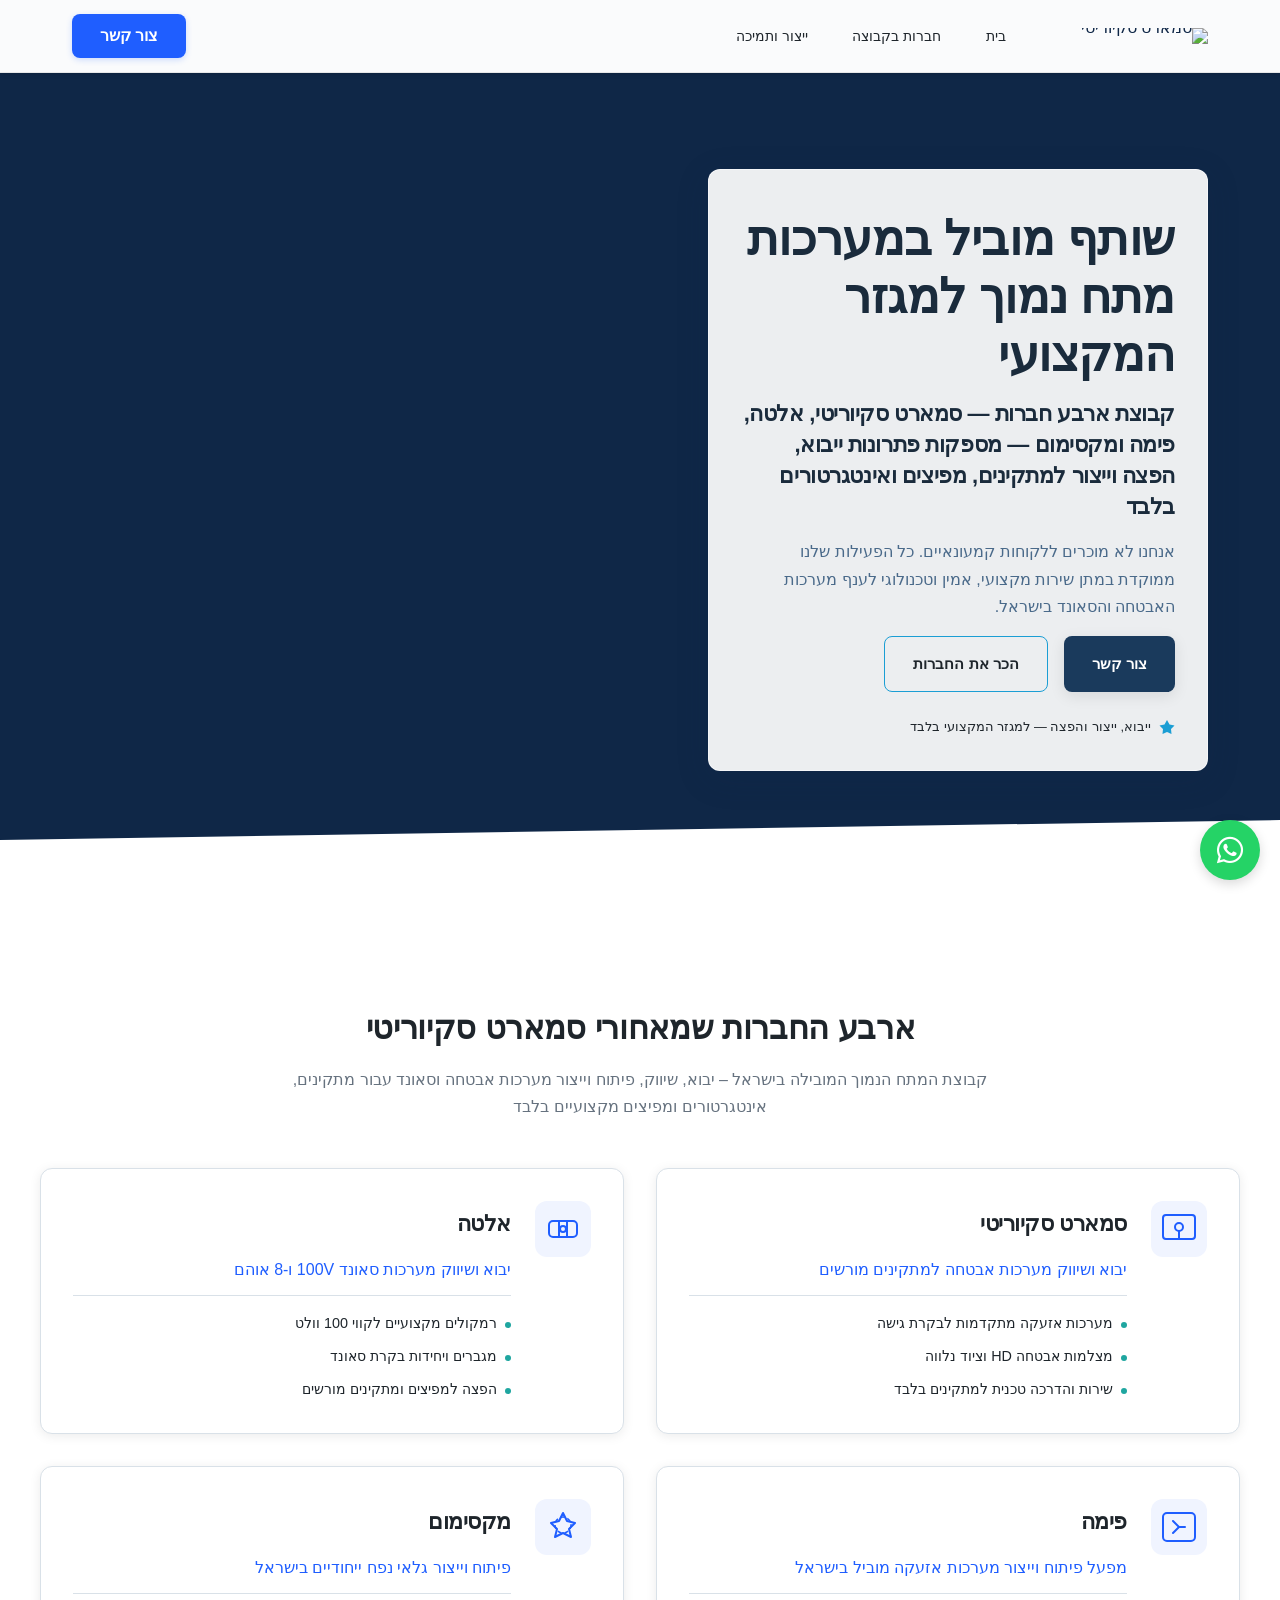
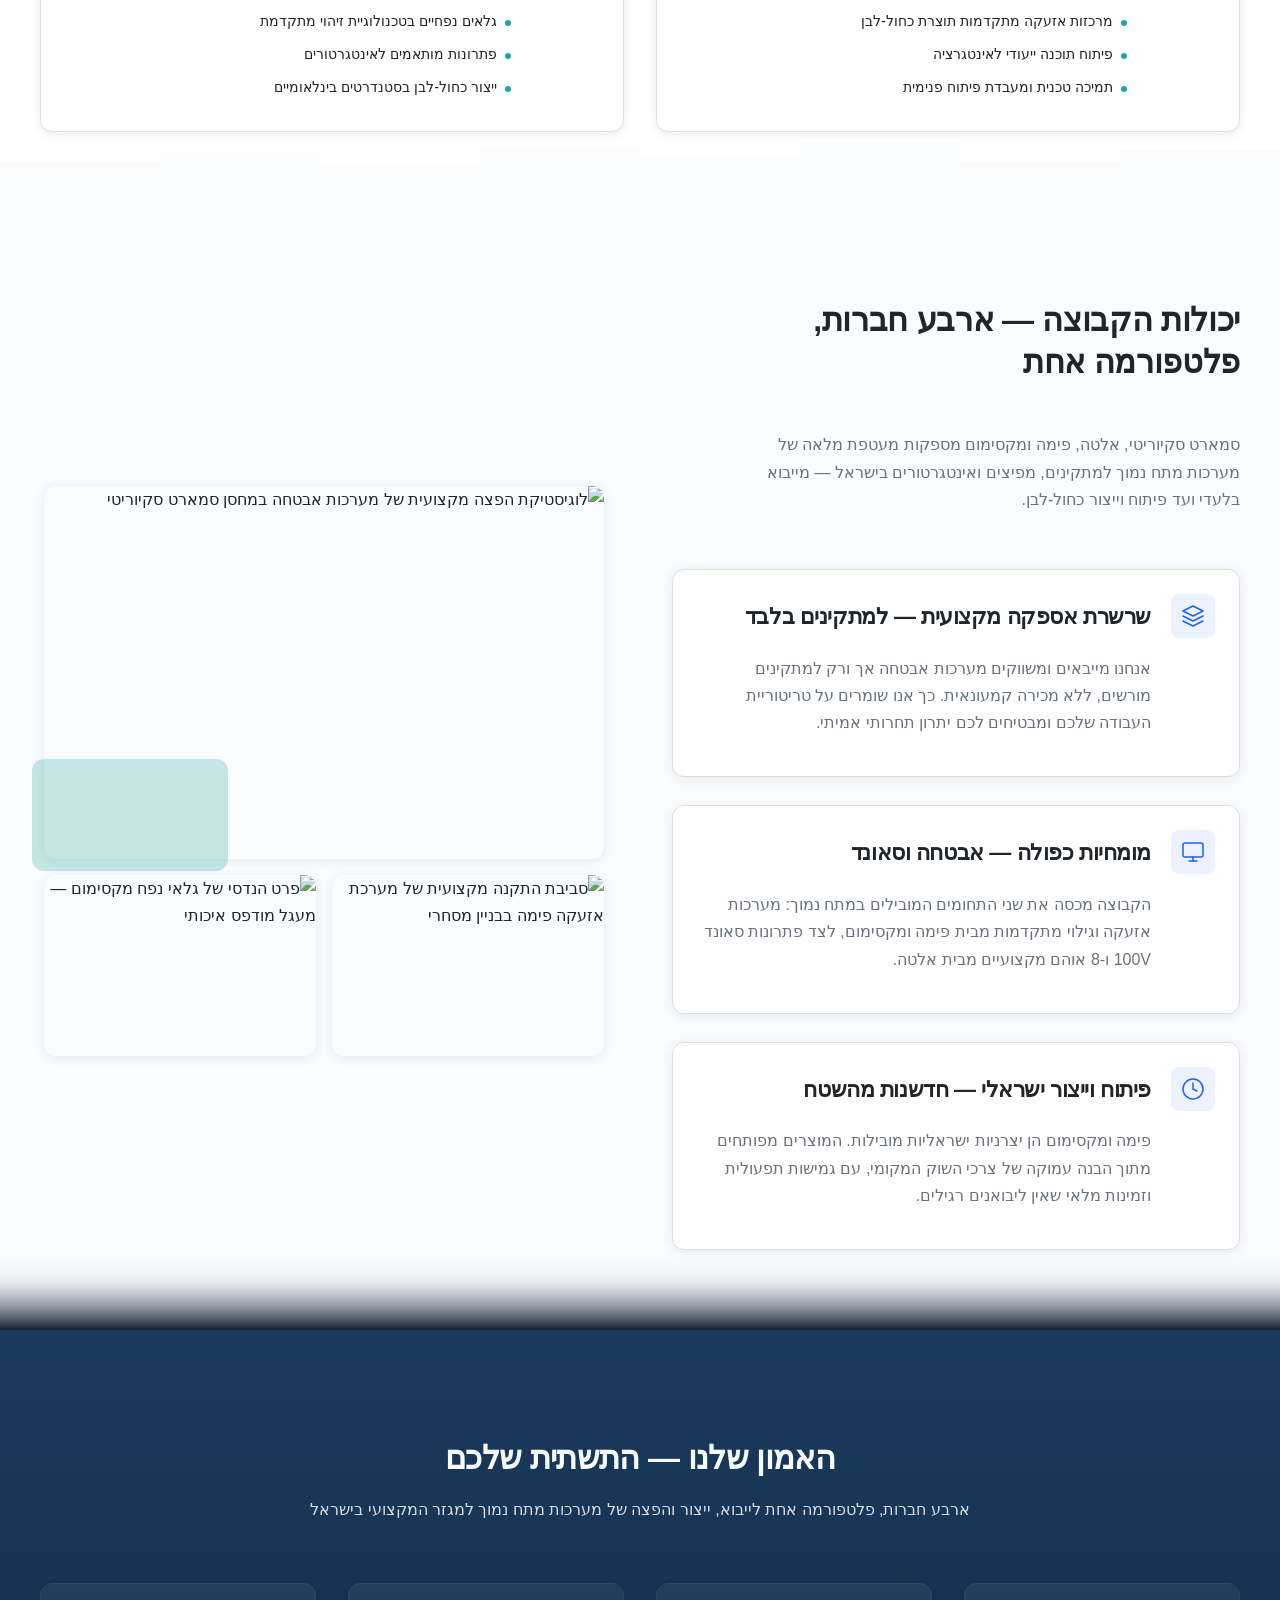
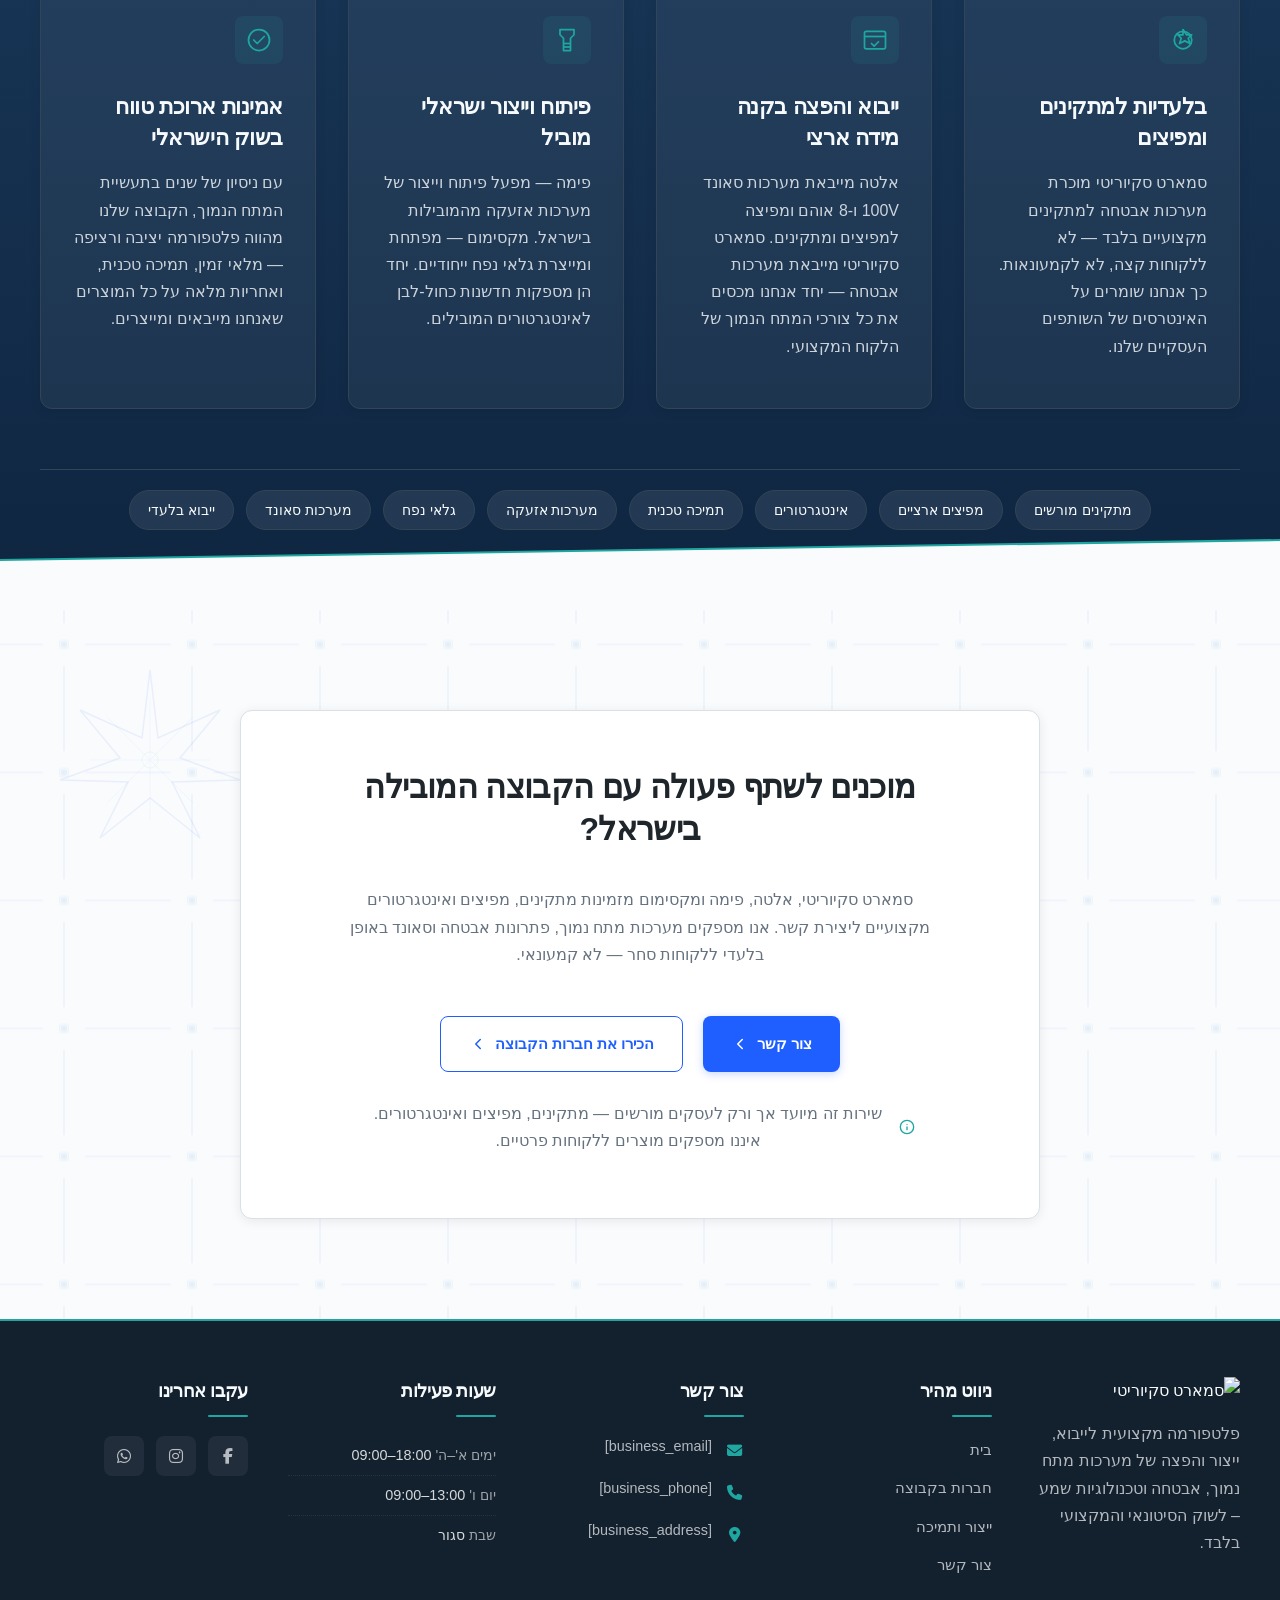
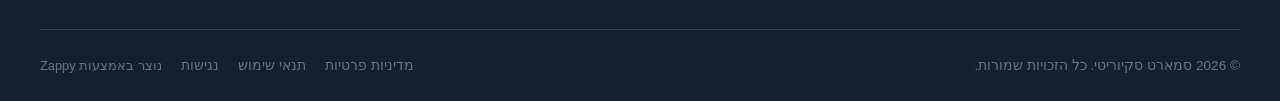
==== index.html @ fe7692e2 "Initial website commit" ====
<!DOCTYPE html>
<html lang="he" dir="rtl">
<head>
    <meta charset="UTF-8">
    <meta name="viewport" content="width=device-width, initial-scale=1.0">
    <meta name="robots" content="index, follow">
    <title>ספקית האבטחה המובילה למתקינים — סמארט סקיוריטי</title>
    <meta name="description" content="קבוצת סמארט סקיוריטי מספקת מערכות אבטחה למתקינים מקצועיים בישראל – ייבוא, ייצור והפצה של מותגי עילית. הצטרפו לשותפות עסקית מובילה עוד היום.">
    <meta name="keywords" content="סמארט סקיוריטי, מערכות אבטחה למתקינים מקצועיים, ייבוא מערכות אזעקה לישראל, ספקית אבטחה מקצועית, הפצת מערכות מתח נמוך">
    
    <!-- Favicons -->
    <link rel="icon" type="image/x-icon" href="/assets/favicon.ico">
    <link rel="icon" type="image/png" sizes="16x16" href="/assets/favicon-16x16.png">
    <link rel="icon" type="image/png" sizes="32x32" href="/assets/favicon-32x32.png">
    <link rel="icon" type="image/png" sizes="48x48" href="/assets/favicon-48x48.png">
    <link rel="icon" type="image/png" sizes="192x192" href="/assets/favicon-192x192.png">
    <link rel="icon" type="image/png" sizes="512x512" href="/assets/favicon-512x512.png">
    <link rel="apple-touch-icon" href="/assets/apple-touch-icon.png">
    <!-- Zappy Analytics -->
<script>
(function() {
  'use strict';
  
  // Configuration
  var config = {
    websiteId: 'fd85ed52-8861-4fe6-8030-64ac9ced4b8d',
    apiUrl: 'https://api.zappy5.com/api/analytics/track',
    sessionDuration: 30 * 60 * 1000, // 30 minutes
    visitorDuration: 30 * 24 * 60 * 60 * 1000, // 30 days
    trackPageViews: true,
    trackClicks: true,
    trackFormSubmissions: true
  };
  
  // Generate or retrieve persistent visitor ID (30 days)
  function getVisitorId() {
    var visitorKey = 'zappy_visitor_' + config.websiteId;
    var visitor = null;
    
    try {
      visitor = localStorage.getItem(visitorKey);
      if (visitor) {
        var visitorData = JSON.parse(visitor);
        var now = Date.now();
        
        // Check if visitor ID is still valid (30 days)
        if (now - visitorData.created < config.visitorDuration) {
          // Update last seen timestamp
          visitorData.lastSeen = now;
          localStorage.setItem(visitorKey, JSON.stringify(visitorData));
          return visitorData.id;
        }
      }
    } catch (e) {
      console.warn('Zappy Analytics: LocalStorage not available');
    }
    
    // Generate new visitor ID
    var newVisitorId = 'zv_' + Date.now() + '_' + Math.random().toString(36).substr(2, 9);
    
    try {
      localStorage.setItem(visitorKey, JSON.stringify({
        id: newVisitorId,
        created: Date.now(),
        lastSeen: Date.now()
      }));
    } catch (e) {
      // Continue without local storage
    }
    
    return newVisitorId;
  }
  
  // Generate or retrieve session ID (30 minutes)
  function getSessionId() {
    var sessionKey = 'zappy_session_' + config.websiteId;
    var session = null;
    
    try {
      session = sessionStorage.getItem(sessionKey);
      if (session) {
        var sessionData = JSON.parse(session);
        var now = Date.now();
        
        // Check if session is still valid
        if (now - sessionData.timestamp < config.sessionDuration) {
          // Update timestamp
          sessionData.timestamp = now;
          sessionStorage.setItem(sessionKey, JSON.stringify(sessionData));
          return sessionData.id;
        }
      }
    } catch (e) {
      console.warn('Zappy Analytics: SessionStorage not available');
    }
    
    // Generate new session ID
    var newSessionId = 'zs_' + Date.now() + '_' + Math.random().toString(36).substr(2, 9);
    
    try {
      sessionStorage.setItem(sessionKey, JSON.stringify({
        id: newSessionId,
        timestamp: Date.now()
      }));
    } catch (e) {
      // Continue without session storage
    }
    
    return newSessionId;
  }
  
  var visitorId = getVisitorId();
  var sessionId = getSessionId();
  
  // Track an event
  function trackEvent(eventType, data) {
    data = data || {};
    
    var eventData = {
      website_id: config.websiteId,
      event_type: eventType,
      page_path: window.location.pathname,
      referrer: document.referrer || 'direct',
      visitor_id: visitorId,
      session_id: sessionId,
      metadata: data
    };
    
    // Use sendBeacon if available (better for page unload events)
    if (navigator.sendBeacon) {
      var blob = new Blob([JSON.stringify(eventData)], { type: 'application/json' });
      navigator.sendBeacon(config.apiUrl, blob);
    } else {
      // Fallback to fetch
      fetch(config.apiUrl, {
        method: 'POST',
        headers: {
          'Content-Type': 'application/json'
        },
        body: JSON.stringify(eventData),
        keepalive: true
      }).catch(function(error) {
        console.warn('Zappy Analytics: Failed to track event', error);
      });
    }
  }
  
  // Track page view
  if (config.trackPageViews) {
    trackEvent('pageview', {
      title: document.title,
      url: window.location.href
    });
  }
  
  // Track clicks on important elements
  if (config.trackClicks) {
    document.addEventListener('click', function(e) {
      var target = e.target;
      
      // Track button clicks (counted as actions)
      if (target.tagName === 'BUTTON' || target.closest('button')) {
        var button = target.tagName === 'BUTTON' ? target : target.closest('button');
        var clickMeta = {
          element: 'button',
          text: button.textContent.trim().substring(0, 100),
          id: button.id || null,
          class: button.className || null
        };
        
        trackEvent('click', clickMeta);
      }
      
      // Track link clicks (navigation - not counted as actions)
      else if (target.tagName === 'A' || target.closest('a')) {
        var link = target.tagName === 'A' ? target : target.closest('a');
        var navMeta = {
          element: 'link',
          text: link.textContent.trim().substring(0, 100),
          href: link.href,
          external: link.hostname !== window.location.hostname
        };
        
        trackEvent('navigation', navMeta);
      }
    }, true);
  }
  
  
  // Track form submissions
  if (config.trackFormSubmissions) {
    document.addEventListener('submit', function(e) {
      var form = e.target;
      
      trackEvent('form_submit', {
        form_id: form.id || null,
        form_name: form.name || null,
        form_action: form.action || null,
        form_method: form.method || 'GET'
      });
    }, true);
  }
  
  // Track time on page (send on page unload)
  var pageLoadTime = Date.now();
  
  window.addEventListener('beforeunload', function() {
    var timeOnPage = Math.floor((Date.now() - pageLoadTime) / 1000); // in seconds
    
    trackEvent('page_unload', {
      time_on_page: timeOnPage,
      page_path: window.location.pathname
    });
  });
  
  // Expose tracking function globally for custom events
  window.zappyAnalytics = {
    track: trackEvent,
    getVisitorId: function() { return visitorId; },
    getSessionId: function() { return sessionId; }
  };
  
})();
</script>
<!-- End Zappy Analytics -->
    <meta property="og:title" content="ספקית האבטחה המובילה למתקינים — סמארט סקיוריטי">
    <meta property="og:description" content="קבוצת סמארט סקיוריטי מספקת מערכות אבטחה למתקינים מקצועיים בישראל – ייבוא, ייצור והפצה של מותגי עילית. הצטרפו לשותפות עסקית מובילה עוד היום.">
    <meta name="twitter:card" content="summary_large_image">
    <meta name="twitter:title" content="ספקית האבטחה המובילה למתקינים — סמארט סקיוריטי">
    <meta name="twitter:description" content="קבוצת סמארט סקיוריטי מספקת מערכות אבטחה למתקינים מקצועיים בישראל – ייבוא, ייצור והפצה של מותגי עילית. הצטרפו לשותפות עסקית מובילה עוד היום.">
    <meta property="og:type" content="website">
  <meta property="og:locale" content="he_IL">
  
  
  
  
  
  <link rel="stylesheet" href="https://cdnjs.cloudflare.com/ajax/libs/font-awesome/6.4.0/css/all.min.css">
  <style>
    .skip-link { position: absolute; top: 0; left: 0; transform: translateY(-200%); padding: 12px 18px; background: var(--bg-dark, #1a1a1a); color: var(--text-light, #fff); font-weight: 600; border-radius: 0 0 8px 0; z-index: 10000; }
    .skip-link:focus { transform: none; outline: 2px solid var(--ring, #fff); outline-offset: 2px; }
    :focus-visible { outline: 2px solid var(--ring, currentColor); outline-offset: 3px; }
  </style>


  
    <!-- Favicons -->
    <link rel="icon" type="image/x-icon" href="/assets/favicon.ico">
    <link rel="icon" type="image/png" sizes="16x16" href="/assets/favicon-16x16.png">
    <link rel="icon" type="image/png" sizes="32x32" href="/assets/favicon-32x32.png">
    <link rel="icon" type="image/png" sizes="48x48" href="/assets/favicon-48x48.png">
    <link rel="icon" type="image/png" sizes="192x192" href="/assets/favicon-192x192.png">
    <link rel="icon" type="image/png" sizes="512x512" href="/assets/favicon-512x512.png">
    <link rel="apple-touch-icon" href="/assets/apple-touch-icon.png">
    <!-- Cookie Consent -->
    <link rel="stylesheet" href="https://cdn.jsdelivr.net/npm/vanilla-cookieconsent@3/dist/cookieconsent.css">
    <script src="https://cdn.jsdelivr.net/npm/vanilla-cookieconsent@3/dist/cookieconsent.umd.js"></script>
    <!-- Mickidum Accessibility Toolbar -->
    <script src="https://cdn.jsdelivr.net/gh/mickidum/acc_toolbar/acctoolbar/acctoolbar.min.js"></script>
    <link rel="stylesheet" href="/styles.css">
    <script>window.ZAPPY_WEBSITE_ID = "fd85ed52-8861-4fe6-8030-64ac9ced4b8d"; window.ZAPPY_API_BASE = "https://api.zappy5.com";</script>

    <style id="zappy-dropdown-submenu-styles">
      /* ========== DESKTOP DROPDOWN SUBMENU STYLES ========== */
      /* Base styles for dropdown submenus - parent must be positioned */
      .nav-menu li:has(.sub-menu), nav li:has(.sub-menu), .navbar li:has(.sub-menu), #navMenu li:has(.sub-menu) { position: relative; }
      /* Submenu base - hidden by default */
      .nav-menu .sub-menu, nav .sub-menu, .navbar .sub-menu, #navMenu .sub-menu { display: block !important; position: absolute !important; top: 100%; left: 0; min-width: 220px; background: white; border-radius: 8px; box-shadow: 0 8px 25px rgba(0,0,0,0.15); padding: 8px 0; opacity: 0; visibility: hidden; transform: translateY(10px); transition: all 0.3s ease; z-index: 1000; list-style: none; pointer-events: none; }
      /* CRITICAL: Desktop hover styles to show dropdown */
      .nav-menu li:hover > .sub-menu, nav li:hover > .sub-menu, .navbar li:hover > .sub-menu, #navMenu li:hover > .sub-menu { opacity: 1 !important; visibility: visible !important; transform: translateY(0) !important; pointer-events: auto !important; }
      /* Submenu item styling */
      .sub-menu li { list-style: none; margin: 0; padding: 0; }
      .sub-menu a { display: block !important; padding: 10px 16px !important; color: var(--text-dark, #333) !important; font-weight: 500; text-decoration: none; white-space: nowrap; transition: background-color 0.2s; }
      .sub-menu .zappy-nav-child > a { padding-left: 28px !important; font-size: 0.9em !important; opacity: 0.85 !important; }
      [dir="rtl"] .sub-menu .zappy-nav-child > a, html[lang="he"] .sub-menu .zappy-nav-child > a, html[lang="ar"] .sub-menu .zappy-nav-child > a { padding-left: 10px !important; padding-right: 28px !important; }
      .sub-menu .zappy-nav-parent > a { font-weight: 600 !important; }
      .sub-menu a:hover { background-color: #f5f5f5; }
      /* RTL (Hebrew/Arabic) dropdown positioning */
      [dir="rtl"] .nav-menu .sub-menu, [dir="rtl"] nav .sub-menu, [dir="rtl"] .navbar .sub-menu, html[lang="he"] .nav-menu .sub-menu, html[lang="he"] nav .sub-menu, html[lang="he"] .navbar .sub-menu, html[lang="ar"] .nav-menu .sub-menu, html[lang="ar"] nav .sub-menu, html[lang="ar"] .navbar .sub-menu { left: auto !important; right: 0 !important; }
      /* Hide empty dropdown menus (exclude catalog sub-menus that use <a> children instead of <li>) */
      .sub-menu:empty, .sub-menu:not(:has(li:not(.zappy-hidden-menu-item))):not(:has(> a)), .sub-menu:not(:has(li)):not(:has(> a)) { display: none !important; opacity: 0 !important; visibility: hidden !important; pointer-events: none !important; }
      /* Desktop: show submenu on Menu Group hover */
      li:has(.menu-group-title):hover > .sub-menu { opacity: 1 !important; visibility: visible !important; transform: translateY(0) !important; pointer-events: auto !important; }
      /* Menu Group title styling */
      .nav-menu > li > .menu-group-title, #navMenu > li > .menu-group-title { display: inline-block; padding: 0.5rem 1rem; cursor: default; user-select: none; }
      
      /* ========== MOBILE SUBMENU STYLES ========== */
      @media (max-width: 768px) {
        .nav-menu .sub-menu, nav .sub-menu, .navbar .sub-menu, #navMenu .sub-menu { position: static !important; transform: none !important; box-shadow: none !important; background: transparent !important; max-height: 0; overflow: hidden; opacity: 0; visibility: hidden; transition: max-height 0.3s ease, opacity 0.3s ease; padding: 0 !important; border-radius: 0 !important; }
        .navbar .sub-menu.mobile-expanded, .nav-menu .sub-menu.mobile-expanded, #navMenu .sub-menu.mobile-expanded { max-height: none !important; overflow-y: visible !important; opacity: 1 !important; visibility: visible !important; padding: 8px 0 8px 16px !important; }
        [dir="rtl"] .sub-menu.mobile-expanded, html[lang="he"] .sub-menu.mobile-expanded { padding: 8px 16px 8px 0 !important; }
        /* Disable hover behavior on mobile */
        .nav-menu li:hover > .sub-menu, nav li:hover > .sub-menu, .navbar li:hover > .sub-menu, #navMenu li:hover > .sub-menu { opacity: 0; visibility: hidden; pointer-events: none; }
        .nav-menu li > .sub-menu.mobile-expanded, nav li > .sub-menu.mobile-expanded, .navbar li > .sub-menu.mobile-expanded, #navMenu li > .sub-menu.mobile-expanded { opacity: 1 !important; visibility: visible !important; pointer-events: auto !important; }
        .nav-menu li:has(.sub-menu), nav li:has(.sub-menu), .navbar li:has(.sub-menu), #navMenu li:has(.sub-menu) { display: flex !important; flex-wrap: wrap !important; align-items: center !important; position: relative !important; min-height: 44px !important; }
        .nav-menu li:has(.sub-menu) > a, nav li:has(.sub-menu) > a, .navbar li:has(.sub-menu) > a, #navMenu li:has(.sub-menu) > a { flex: 1 !important; min-width: 0 !important; }
        .nav-menu li:has(.sub-menu) > .menu-group-title, nav li:has(.sub-menu) > .menu-group-title, .navbar li:has(.sub-menu) > .menu-group-title, #navMenu li:has(.sub-menu) > .menu-group-title { flex: 1 !important; min-width: 0 !important; padding: 0 !important; line-height: inherit !important; }
        .nav-menu li:has(.sub-menu) > .sub-menu, nav li:has(.sub-menu) > .sub-menu, .navbar li:has(.sub-menu) > .sub-menu, #navMenu li:has(.sub-menu) > .sub-menu { flex-basis: 100% !important; width: 100% !important; }
        .nav-menu li:has(.sub-menu) > a [class*="chevron"], .nav-menu li:has(.sub-menu) > a [class*="arrow"], .nav-menu li:has(.sub-menu) > a .fa-chevron-down, .nav-menu li:has(.sub-menu) > a .fa-angle-down, nav li:has(.sub-menu) > a [class*="chevron"], nav li:has(.sub-menu) > a [class*="arrow"], #navMenu li:has(.sub-menu) > a [class*="chevron"], #navMenu li:has(.sub-menu) > a [class*="arrow"] { display: none !important; visibility: hidden !important; }
        .mobile-submenu-toggle { display: flex !important; align-items: center !important; justify-content: center !important; width: 44px !important; height: auto !important; background: transparent !important; border: none !important; cursor: pointer !important; color: var(--text-dark) !important; position: static !important; flex-shrink: 0 !important; align-self: stretch !important; z-index: 2 !important; padding: 0 !important; margin: 0 !important; }
        .mobile-submenu-toggle::after { content: '' !important; width: 0 !important; height: 0 !important; border-left: 6px solid transparent !important; border-right: 6px solid transparent !important; border-top: 7px solid currentColor !important; transition: transform 0.3s ease !important; }
        .mobile-submenu-toggle.expanded::after { transform: rotate(180deg) !important; }
        .sub-menu a { padding: 10px 0 !important; display: block !important; color: var(--text-dark) !important; white-space: normal !important; }
        .sub-menu .zappy-nav-child > a { padding-left: 28px !important; font-size: 0.9em !important; opacity: 0.85 !important; }
        [dir="rtl"] .sub-menu .zappy-nav-child > a, html[lang="he"] .sub-menu .zappy-nav-child > a, html[lang="ar"] .sub-menu .zappy-nav-child > a { padding-left: 0 !important; padding-right: 28px !important; }
        .sub-menu .zappy-nav-parent > a { font-weight: 600 !important; }
        .nav-menu.active, #navMenu.active { max-width: 100vw !important; overflow-x: hidden !important; box-sizing: border-box !important; }
        .navbar .sub-menu li a, nav.navbar .sub-menu li a, .zappy-products-dropdown .sub-menu a { color: var(--text-dark) !important; }
      }
      @media (min-width: 769px) { .mobile-submenu-toggle { display: none !important; } }
    </style>

    <style id="zappy-widget-visibility">
      html[dir="rtl"] .whatsapp-float { right: 20px !important; left: auto !important; }
      html[dir="ltr"] .whatsapp-float, html:not([dir]) .whatsapp-float { left: 20px !important; right: auto !important; }
      html[dir="rtl"] #mic-access-tool-general-button, html[dir="rtl"] .mic-access-tool-general-button,
      html[dir="rtl"] #mic-init-access-tool .mic-access-tool-general-button,
      html[dir="rtl"] #mic-init-access-tool #mic-access-tool-general-button,
      html[dir="rtl"] ._access-icon { left: 20px !important; right: auto !important; }
      html[dir="ltr"] #mic-access-tool-general-button, html[dir="ltr"] .mic-access-tool-general-button,
      html[dir="ltr"] #mic-init-access-tool .mic-access-tool-general-button,
      html[dir="ltr"] #mic-init-access-tool #mic-access-tool-general-button,
      html[dir="ltr"] ._access-icon,
      html:not([dir]) #mic-access-tool-general-button, html:not([dir]) .mic-access-tool-general-button,
      html:not([dir]) #mic-init-access-tool .mic-access-tool-general-button,
      html:not([dir]) #mic-init-access-tool #mic-access-tool-general-button,
      html:not([dir]) ._access-icon { right: 20px !important; left: auto !important; }
      @media (max-width: 768px) { .whatsapp-float { display: flex !important; } }
      @media (min-width: 769px) { .whatsapp-float { display: flex !important; } }
      @media (max-width: 768px) {
        #mic-access-tool-general-button, .mic-access-tool-general-button,
        #mic-init-access-tool .mic-access-tool-general-button, #mic-init-access-tool #mic-access-tool-general-button,
        ._access-icon { display: flex !important; visibility: visible !important; opacity: 1 !important; pointer-events: auto !important; }
        #mic-access-tool-box.opened-mic-access-tool, .mic-access-tool-box.opened-mic-access-tool,
        #mic-init-access-tool #mic-access-tool-box.opened-mic-access-tool {
          visibility: visible !important; opacity: 1 !important; pointer-events: auto !important;
        }
      }
      @media (min-width: 769px) {
        #mic-access-tool-general-button, .mic-access-tool-general-button,
        #mic-init-access-tool .mic-access-tool-general-button, #mic-init-access-tool #mic-access-tool-general-button,
        ._access-icon { display: flex !important; visibility: visible !important; opacity: 1 !important; pointer-events: auto !important; }
        #mic-access-tool-box.opened-mic-access-tool, .mic-access-tool-box.opened-mic-access-tool,
        #mic-init-access-tool #mic-access-tool-box.opened-mic-access-tool {
          visibility: visible !important; opacity: 1 !important; pointer-events: auto !important;
        }
      }
    </style>
</head>
<body>
<a class="skip-link" href="#main">דלג לתוכן הראשי</a>
  <nav class="navbar" dir="rtl">
  <!-- Mobile buttons: MUST be direct children of .navbar (outside nav-container) -->
  <button class="mobile-toggle" id="mobileToggle" aria-label="Menu">
    <svg class="hamburger-icon" width="24" height="24" viewBox="0 0 24 24" fill="none">
      <path d="M3 12h18M3 6h18M3 18h18" stroke="currentColor" stroke-width="2" stroke-linecap="round"></path>
    </svg>
    <svg class="close-icon" width="24" height="24" viewBox="0 0 24 24" fill="none" style="display: none;">
      <path d="M18 6L6 18M6 6l12 12" stroke="currentColor" stroke-width="2" stroke-linecap="round"></path>
    </svg>
  </button>
  
  <button class="phone-header-btn" data-phone="[business_phone]" aria-label="Call">
    <svg width="20" height="20" viewBox="0 0 24 24" fill="currentColor">
      <path d="M22 16.92v3a2 2 0 0 1-2.18 2 19.79 19.79 0 0 1-8.63-3.07 19.5 19.5 0 0 1-6-6 19.79 19.79 0 0 1-3.07-8.67A2 2 0 0 1 4.11 2h3a2 2 0 0 1 2 1.72 12.84 12.84 0 0 0 .7 2.81 2 2 0 0 1-.45 2.11L8.09 9.91a16 16 0 0 0 6 6l1.27-1.27a2 2 0 0 1 2.11-.45 12.84 12.84 0 0 0 2.81.7A2 2 0 0 1 22 16.92z"></path>
    </svg>
  </button>

  <!-- nav-container: REQUIRED wrapper for layout elements (brand, menu, CTA) -->
  <div class="nav-container">
    <div class="nav-right-group"><div class="nav-brand">
      <a href="/" class="logo-link"><img class="logo" src="/assets/site-----image-1.webp" alt="סמארט סקיוריטי"></a>
    </div><ul class="nav-menu" id="navMenu"><li><a href="/">בית</a></li><li><a href="/group-companies">חברות בקבוצה</a></li><li><a href="/manufacturing-support">ייצור ותמיכה</a></li></ul></div>
    
    
    
    <div class="nav-cta-container">
      <a href="/contact" class="nav-cta-btn">צור קשר</a>
    </div>
  </div>
</nav>
<script>

// Navbar Mobile Menu Toggle and Contrast Fix
(function() {
  // Use 'load' event instead of 'DOMContentLoaded' to ensure we run AFTER all other scripts
  window.addEventListener('load', function() {
    
    // FIX MOBILE BUTTON CONTRAST
    // Detect navbar background color and apply contrasting color to mobile buttons
    const navbar = document.querySelector('.navbar, nav, header');
    if (!navbar) {
      console.log('[Navbar] Navbar element not found');
      return;
    }
    
    // DECLARE VARIABLES EARLY to avoid Temporal Dead Zone errors
    // These are used in multiple places below
    let mobileToggle = document.getElementById('mobileToggle') ||
                       document.querySelector('.mobile-toggle') ||
                       document.querySelector('.hamburger') ||
                       document.querySelector('.hamburger-menu') ||
                       document.querySelector('.menu-toggle') ||
                       document.querySelector('.burger-menu') ||
                       document.querySelector('[aria-label="Menu"]') ||
                       document.querySelector('[aria-label="תפריט"]');
    
    const phoneBtn = document.querySelector('.phone-header-btn');
    
    const computedStyle = window.getComputedStyle(navbar);
    let bgColor = computedStyle.backgroundColor;
    
    console.log('[Navbar] Initial navbar background:', bgColor);
    
    // Check if background is transparent or rgba with 0 alpha
    const isTransparent = bgColor === 'transparent' || 
                         bgColor === 'rgba(0, 0, 0, 0)' ||
                         (bgColor.startsWith('rgba') && bgColor.includes(', 0)'));
    
    if (isTransparent) {
      // Check for background-image or gradient
      const bgImage = computedStyle.backgroundImage;
      if (bgImage && bgImage !== 'none') {
        console.log('[Navbar] Navbar has background image/gradient, using dark text');
        bgColor = 'rgb(240, 240, 240)'; // Assume light background
      } else {
        // Transparent navbar - check body background
        const bodyBg = window.getComputedStyle(document.body).backgroundColor;
        console.log('[Navbar] Navbar transparent, using body background:', bodyBg);
        bgColor = bodyBg;
      }
    }
    
    // Calculate luminance to determine if background is light or dark
    const rgb = bgColor.match(/\d+/g);
    if (rgb && rgb.length >= 3) {
      const r = parseInt(rgb[0]);
      const g = parseInt(rgb[1]);
      const b = parseInt(rgb[2]);
      const luminance = (0.299 * r + 0.587 * g + 0.114 * b) / 255;
      
      // Mobile button colors are set by Claude's AI-generated CSS (same as .nav-menu a)
      // No dynamic color overrides needed - colors come from the generated navbar CSS
      console.log('[Navbar] Mobile button colors preserved from Claude CSS (luminance:', luminance.toFixed(2) + ')');
      
      // FIX ICON SIZES - Ensure SVGs are properly sized and visible
      // INJECT CRITICAL CSS TO OVERRIDE ANY CONFLICTING RULES
      const criticalCSS = document.createElement('style');
      criticalCSS.id = 'zappy-mobile-nav-fix';
      const htmlLang = document.documentElement.lang || 'en';
      const htmlDir = document.documentElement.dir || 'ltr';
      // Check both dir attribute AND lang for RTL detection
      // dir="rtl" is the most reliable indicator
      const isRTL = htmlDir === 'rtl' || htmlLang === 'he' || htmlLang === 'ar';
      
      criticalCSS.textContent = `
        /* Hide mobile buttons on desktop, show only on mobile */
        @media (min-width: 769px) {
          .mobile-toggle,
          .phone-header-btn {
            display: none !important;
          }
        }
        
        /* Show and position mobile buttons correctly on mobile */
        @media (max-width: 768px) {
          .navbar,
          nav.navbar {
            min-height: 70px !important;
          }

          .mobile-toggle,
          .phone-header-btn {
            position: absolute !important;
            top: 0 !important;
            bottom: 0 !important;
            margin-top: auto !important;
            margin-bottom: auto !important;
            transform: none !important;
            z-index: 1001 !important;
            display: flex !important;
            align-items: center !important;
            justify-content: center !important;
            width: 36px !important;
            height: 36px !important;
            border-radius: 50% !important;
            border: none !important;
            cursor: pointer !important;
            padding: 6px !important;
            background: none !important;
            color: var(--nav-text, var(--text-dark)) !important;
            touch-action: manipulation !important;
            -webkit-tap-highlight-color: transparent !important;
          }

          html[data-zappy-site-type="ecommerce"] .phone-header-btn,
          body[data-zappy-site-type="ecommerce"] .phone-header-btn,
          html[data-zappy-site-type="ecommerce"] header .phone-header-btn,
          html[data-zappy-site-type="ecommerce"] nav .phone-header-btn {
            display: none !important;
            visibility: hidden !important;
            width: 0 !important;
            height: 0 !important;
            min-width: 0 !important;
            overflow: hidden !important;
          }
          
          /* LTR positioning (default): hamburger LEFT, phone RIGHT */
          html:not([dir="rtl"]):not([lang="he"]):not([lang="ar"]) .mobile-toggle,
          html[dir="ltr"] .mobile-toggle {
            left: 12px !important;
            right: auto !important;
          }
          html:not([dir="rtl"]):not([lang="he"]):not([lang="ar"]) .phone-header-btn,
          html[dir="ltr"] .phone-header-btn {
            right: 12px !important;
            left: auto !important;
          }
          
          /* RTL positioning: hamburger RIGHT, phone LEFT */
          html[dir="rtl"] .mobile-toggle,
          html[lang="he"] .mobile-toggle,
          html[lang="ar"] .mobile-toggle {
            right: 12px !important;
            left: auto !important;
          }
          html[dir="rtl"] .phone-header-btn,
          html[lang="he"] .phone-header-btn,
          html[lang="ar"] .phone-header-btn {
            left: 12px !important;
            right: auto !important;
          }
          
          /* CRITICAL: Ensure nav-container has min-height on mobile */
          /* All children are positioned absolutely/fixed on mobile, so height:auto collapses to 0 */
          .nav-container {
            min-height: 70px !important;
            position: relative !important;
          }
          
          /* Ensure SVG icons are properly sized and inherit color */
          .mobile-toggle svg,
          .phone-header-btn svg {
            width: 24px !important;
            height: 24px !important;
            /* Don't force display - let JavaScript control hamburger/close toggle */
          }
          
          /* Reset nav-cta-container on mobile - remove desktop box-shadow/padding */
          /* that creates a visible ghost box when CTA button is hidden */
          .nav-cta-container {
            box-shadow: none !important;
            padding: 0 !important;
          }
          
          /* Hide nav-cta-container entirely on mobile when there's no lang-switcher */
          /* (only the CTA button is inside, and it's hidden on mobile) */
          .nav-cta-container:not(:has(.lang-switcher)) {
            display: none !important;
          }
          
          /* CRITICAL: Prevent hero image fade gradient from bleeding over headline text */
          /* The .image-fade-gradient has bottom: -30px (extends below parent) */
          /* On mobile stacked layout, this overlaps the h1 text below the image */
          .hero-image-column {
            overflow: hidden !important;
          }
          .image-fade-gradient {
            bottom: 0 !important;
          }
          
          /* Hide desktop language switcher on mobile - hamburger menu handles it */
          /* High specificity to override stored CSS */
          .lang-switcher,
          .nav-cta-container .lang-switcher,
          .nav-container .lang-switcher,
          .navbar .lang-switcher,
          .navbar .nav-cta-container .lang-switcher {
            display: none !important;
          }
        }
      `;
      
      // Remove existing fix if present and inject new one
      const existing = document.getElementById('zappy-mobile-nav-fix');
      if (existing) existing.remove();
      document.head.appendChild(criticalCSS);
      
      console.log('[Navbar] Critical CSS injected for mobile nav positioning');
      
      // ONLY apply inline positioning styles on mobile viewport
      // On desktop, the CSS handles hiding these buttons with display: none
      // Inline styles were breaking desktop layout by overriding CSS
      const isMobileViewport = window.innerWidth <= 768;
      
      if (mobileToggle) {
        // Icon sizing applies to all viewports for consistency
        const hamburgerIcon = mobileToggle.querySelector('.hamburger-icon');
        const closeIcon = mobileToggle.querySelector('.close-icon');
        
        if (hamburgerIcon) {
          hamburgerIcon.style.setProperty('width', '24px', 'important');
          hamburgerIcon.style.setProperty('height', '24px', 'important');
          hamburgerIcon.style.setProperty('display', 'block', 'important'); // Show hamburger by default
        }
        if (closeIcon) {
          closeIcon.style.setProperty('width', '24px', 'important');
          closeIcon.style.setProperty('height', '24px', 'important');
          closeIcon.style.setProperty('display', 'none', 'important'); // Hide close icon by default
        }
        
        // ONLY set positioning inline styles on mobile
        if (isMobileViewport) {
          mobileToggle.style.setProperty('position', 'absolute', 'important');
          mobileToggle.style.setProperty('top', '0', 'important');
          mobileToggle.style.setProperty('bottom', '0', 'important');
          mobileToggle.style.setProperty('margin-top', 'auto', 'important');
          mobileToggle.style.setProperty('margin-bottom', 'auto', 'important');
          mobileToggle.style.setProperty('transform', 'none', 'important');
          mobileToggle.style.setProperty('z-index', '1001', 'important');
          
          // Clear any inline left/right so CSS can take over based on html[dir]
          mobileToggle.style.removeProperty('left');
          mobileToggle.style.removeProperty('right');
          
          console.log('[Navbar] Mobile toggle positioning applied (mobile viewport)');
        } else {
          // On desktop, clear any positioning styles to let CSS handle it
          mobileToggle.style.removeProperty('position');
          mobileToggle.style.removeProperty('top');
          mobileToggle.style.removeProperty('transform');
          mobileToggle.style.removeProperty('z-index');
          mobileToggle.style.removeProperty('left');
          mobileToggle.style.removeProperty('right');
          console.log('[Navbar] Desktop viewport - cleared mobile toggle inline positioning');
        }
      }
      
      if (phoneBtn) {
        // Icon sizing applies to all viewports
        const phoneIcon = phoneBtn.querySelector('svg');
        if (phoneIcon) {
          phoneIcon.style.width = '24px';
          phoneIcon.style.height = '24px';
          phoneIcon.setAttribute('width', '24');
          phoneIcon.setAttribute('height', '24');
        }
        
        // ONLY set positioning inline styles on mobile
        if (isMobileViewport) {
          phoneBtn.style.setProperty('position', 'absolute', 'important');
          phoneBtn.style.setProperty('top', '0', 'important');
          phoneBtn.style.setProperty('bottom', '0', 'important');
          phoneBtn.style.setProperty('margin-top', 'auto', 'important');
          phoneBtn.style.setProperty('margin-bottom', 'auto', 'important');
          phoneBtn.style.setProperty('transform', 'none', 'important');
          phoneBtn.style.setProperty('z-index', '1001', 'important');
          
          // Clear any inline left/right so CSS can take over based on html[dir]
          phoneBtn.style.removeProperty('left');
          phoneBtn.style.removeProperty('right');
          
          console.log('[Navbar] Phone button positioning applied (mobile viewport)');
        } else {
          // On desktop, clear any positioning styles to let CSS handle it
          phoneBtn.style.removeProperty('position');
          phoneBtn.style.removeProperty('top');
          phoneBtn.style.removeProperty('transform');
          phoneBtn.style.removeProperty('z-index');
          phoneBtn.style.removeProperty('left');
          phoneBtn.style.removeProperty('right');
          console.log('[Navbar] Desktop viewport - cleared phone button inline positioning');
        }
      }
    } else {
      console.log('[Navbar] Could not parse background color:', bgColor);
    }
    
    // MOBILE MENU TOGGLE
    // Re-query in case DOM changed (mobileToggle already declared at top of function)
    mobileToggle = document.getElementById('mobileToggle') ||
                   document.querySelector('.mobile-toggle') ||
                   document.querySelector('.hamburger') ||
                   document.querySelector('.hamburger-menu') ||
                   document.querySelector('.menu-toggle') ||
                   document.querySelector('.burger-menu') ||
                   document.querySelector('[aria-label="Menu"]') ||
                   document.querySelector('[aria-label="תפריט"]');
    
    // EXPANDED SEARCH: Find nav menu by ID or class
    const navMenu = document.getElementById('navMenu') ||
                  document.querySelector('.nav-menu') ||
                  document.querySelector('.nav-links') ||
                  document.querySelector('nav ul:not(.submenu)');
    
    if (!mobileToggle || !navMenu) {
      console.log('[Navbar] Mobile toggle or menu not found:', { toggle: !!mobileToggle, menu: !!navMenu });
      return;
    }
    
    // Ensure navMenu has ID for CSS targeting
    if (!navMenu.id) {
      navMenu.id = 'navMenu';
    }
    
    console.log('[Navbar] Initializing mobile menu...');
    
    // Remove any existing event listeners by cloning the button
    const newToggle = mobileToggle.cloneNode(true);
    mobileToggle.parentNode.replaceChild(newToggle, mobileToggle);
    
    // Toggle menu handler (shared by click and touchend)
    function handleToggle(e) {
      e.preventDefault();
      e.stopPropagation();
      
      const hamburgerIcon = newToggle.querySelector('.hamburger-icon');
      const closeIcon = newToggle.querySelector('.close-icon');
      const isActive = navMenu.classList.contains('active');
      
      if (isActive) {
        // Close menu
        navMenu.classList.remove('active');
        if (hamburgerIcon) hamburgerIcon.style.setProperty('display', 'block', 'important');
        if (closeIcon) closeIcon.style.setProperty('display', 'none', 'important');
        document.body.style.overflow = '';
        console.log('[Navbar] Menu closed');
      } else {
        // Open menu
        navMenu.classList.add('active');
        if (hamburgerIcon) hamburgerIcon.style.setProperty('display', 'none', 'important');
        if (closeIcon) closeIcon.style.setProperty('display', 'block', 'important');
        document.body.style.overflow = 'hidden';
        console.log('[Navbar] Menu opened');
      }
    }
    
    // Use click for desktop/emulation and touchend as iOS Safari fallback.
    // Prevent double-fire with a timestamp guard.
    var lastToggleTime = 0;
    function guardedToggle(e) {
      var now = Date.now();
      if (now - lastToggleTime < 300) return;
      lastToggleTime = now;
      handleToggle(e);
    }
    
    newToggle.addEventListener('click', guardedToggle);
    newToggle.addEventListener('touchend', guardedToggle);
    
    // Close menu when clicking nav links (but NOT dropdown toggles)
    const navLinks = navMenu.querySelectorAll('a');
    navLinks.forEach(function(link) {
      link.addEventListener('click', function() {
        // Don't close if it's a dropdown child (unless it's a real navigation link)
        if (this.getAttribute('href') === '#') return;
        
        const hamburgerIcon = newToggle.querySelector('.hamburger-icon');
        const closeIcon = newToggle.querySelector('.close-icon');
        
        navMenu.classList.remove('active');
        if (hamburgerIcon) hamburgerIcon.style.setProperty('display', 'block', 'important');
        if (closeIcon) closeIcon.style.setProperty('display', 'none', 'important');
        document.body.style.overflow = '';
        console.log('[Navbar] Menu closed (link clicked)');
      });
    });
    
    // DROPDOWN MENU TOGGLE (for mobile and touch devices)
    var dropdownToggles = navMenu.querySelectorAll('.dropdown-toggle');
    dropdownToggles.forEach(function(toggle) {
      toggle.addEventListener('click', function(e) {
        e.preventDefault();
        e.stopPropagation();
        var parent = this.closest('.nav-dropdown');
        if (!parent) return;
        
        // Close other open dropdowns at the same level
        var siblings = parent.parentNode.querySelectorAll('.nav-dropdown.open');
        siblings.forEach(function(sib) {
          if (sib !== parent) sib.classList.remove('open');
        });
        
        parent.classList.toggle('open');
        console.log('[Navbar] Dropdown toggled:', parent.classList.contains('open') ? 'open' : 'closed');
      });
    });
    
    // Close dropdowns when clicking outside
    document.addEventListener('click', function(e) {
      if (!e.target.closest('.nav-dropdown')) {
        var openDropdowns = document.querySelectorAll('.nav-dropdown.open');
        openDropdowns.forEach(function(dd) { dd.classList.remove('open'); });
      }
    });
    
    console.log('[Navbar] Dropdown handlers initialized for ' + dropdownToggles.length + ' dropdowns');
    
    // Phone button functionality (phoneBtn already declared at top of function)
    if (phoneBtn) {
      phoneBtn.addEventListener('click', function() {
        // Get phone number from placeholder in page or use default
        const phoneLinks = document.querySelectorAll('a[href^="tel:"]');
        const phoneNumber = phoneLinks.length > 0 
          ? phoneLinks[0].getAttribute('href').replace('tel:', '')
          : '[business_phone]';
        
        window.location.href = 'tel:' + phoneNumber;
        console.log('[Navbar] Phone button clicked');
      });
    }
    
    console.log('[Navbar] Mobile menu initialized successfully');
    
    // WhatsApp button visibility is now controlled via CSS (siteSettings).
    // No JS-based desktop hiding — the button is visible on both mobile and desktop by default.
  });
})();

</script>
  
  <main id="main">
    <section data-band-index="0" class="index-hero-section" data-layout-spec="בית-hero" data-hero-type="card">
  <!-- Full-bleed Background Image -->
  <img loading="eager" fetchpriority="high" data-hero-bg="true" data-placeholder="index-hero-image-1" data-context="A refined technical headquarters environment for a low-voltage systems group. Clean industrial setting with subtle security infrastructure, sound distribution components, and professional B2B atmosphere. Bright but serious corporate imagery with deep blue accents, crisp lighting, and minimal chrome. No retail showroom feel - pure professional trade environment." width="1200" height="600" src="/assets/site-index-hero-image-1.webp" alt="סמארט סקיוריטי - סביבת עבודה מקצועית" class="hero-bg-image">

  <!-- Scrim Overlay for Text Legibility -->
  <div class="hero-scrim" aria-hidden="true"></div>

  <!-- Content Overlay Group -->
  <div class="hero-overlay-group">
    <!-- Frosted Card -->
    <div class="hero-card">
      <h1 class="hero-headline">שותף מוביל במערכות מתח נמוך למגזר המקצועי</h1>
      <h3 class="hero-subtitle">קבוצת ארבע חברות — סמארט סקיוריטי, אלטה, פימה ומקסימום — מספקות פתרונות ייבוא, הפצה וייצור למתקינים, מפיצים ואינטגרטורים בלבד</h3>
      <p class="hero-description">אנחנו לא מוכרים ללקוחות קמעונאיים. כל הפעילות שלנו ממוקדת במתן שירות מקצועי, אמין וטכנולוגי לענף מערכות האבטחה והסאונד בישראל.</p>
      
      <div class="hero-cta-group">
        <a href="/contact" class="btn-primary hero-cta">צור קשר</a>
        <a href="/group-companies" class="btn-secondary hero-cta">הכר את החברות</a>
      </div>

      <div class="hero-trust-line">
        <span class="trust-icon" aria-hidden="true">
          <svg width="16" height="16" viewBox="0 0 16 16" fill="none" xmlns="http://www.w3.org/2000/svg" data-element-type="icon" data-icon-type="svg">
            <path d="M8 1L10.5 5.5L15.5 6.5L12 10L12.5 15L8 13L3.5 15L4 10L0.5 6.5L5.5 5.5L8 1Z" fill="currentColor"></path>
          </svg>
        </span>
        <span>ייבוא, ייצור והפצה — למגזר המקצועי בלבד</span>
      </div>
    </div>
  </div>

  <!-- Bottom Divider: Diagonal sweep transitioning to next light section -->
  <div class="hero-divider-wrapper" aria-hidden="true">
    <svg data-no-icon-edit="true" aria-hidden="true" viewBox="0 0 1200 80" preserveAspectRatio="none" xmlns="http://www.w3.org/2000/svg">
      <defs>
        <linearGradient id="heroDividerGrad" x1="0%" y1="0%" x2="100%" y2="0%">
          <stop offset="0%" stop-color="var(--primary)" stop-opacity="0.85"></stop>
          <stop offset="100%" stop-color="var(--primary)" stop-opacity="0.0"></stop>
        </linearGradient>
      </defs>
      <path d="M0,80 L0,20 L1200,0 L1200,80 Z" fill="#FFFFFF"></path>
    </svg>
  </div>
</section>

<section data-band-index="1" class="index-companies-section" data-layout-spec="בית-companies">
  <div class="index-companies-section__container">
    <!-- Intro Block -->
    <div class="index-companies-section__intro">
      <h2 class="index-companies-section__title">ארבע החברות שמאחורי סמארט סקיוריטי</h2>
      <p class="index-companies-section__subtitle">קבוצת המתח הנמוך המובילה בישראל – יבוא, שיווק, פיתוח וייצור מערכות אבטחה וסאונד עבור מתקינים, אינטגרטורים ומפיצים מקצועיים בלבד</p>
    </div>

    <!-- 2x2 Grid of Company Cards -->
    <div class="index-companies-section__grid">
      
      <!-- Card 1: Smart Security -->
      <article class="index-companies-section__card">
        <div class="index-companies-section__card-icon-wrapper">
          <svg class="index-companies-section__card-icon" data-element-type="icon" data-icon-type="svg" width="36" height="36" viewBox="0 0 36 36" fill="none" xmlns="http://www.w3.org/2000/svg">
            <rect x="2" y="4" width="32" height="24" rx="3" stroke="currentColor" stroke-width="2"></rect>
            <circle cx="18" cy="16" r="4" stroke="currentColor" stroke-width="2"></circle>
            <path d="M18 20V28" stroke="currentColor" stroke-width="2" stroke-linecap="round"></path>
            <path d="M12 28H24" stroke="currentColor" stroke-width="2" stroke-linecap="round"></path>
          </svg>
        </div>
        <div class="index-companies-section__card-content">
          <h3 class="index-companies-section__card-title">סמארט סקיוריטי</h3>
          <p class="index-companies-section__card-role">יבוא ושיווק מערכות אבטחה למתקינים מורשים</p>
          <ul class="index-companies-section__card-bullets">
            <li>מערכות אזעקה מתקדמות לבקרת גישה</li>
            <li>מצלמות אבטחה HD וציוד נלווה</li>
            <li>שירות והדרכה טכנית למתקינים בלבד</li>
          </ul>
        </div>
      </article>

      <!-- Card 2: Alta -->
      <article class="index-companies-section__card">
        <div class="index-companies-section__card-icon-wrapper">
          <svg class="index-companies-section__card-icon" data-element-type="icon" data-icon-type="svg" width="36" height="36" viewBox="0 0 36 36" fill="none" xmlns="http://www.w3.org/2000/svg">
            <rect x="4" y="10" width="28" height="16" rx="4" stroke="currentColor" stroke-width="2"></rect>
            <path d="M14 10V26" stroke="currentColor" stroke-width="2"></path>
            <path d="M22 10V26" stroke="currentColor" stroke-width="2"></path>
            <circle cx="18" cy="18" r="3" stroke="currentColor" stroke-width="2"></circle>
          </svg>
        </div>
        <div class="index-companies-section__card-content">
          <h3 class="index-companies-section__card-title">אלטה</h3>
          <p class="index-companies-section__card-role">יבוא ושיווק מערכות סאונד 100V ו-8 אוהם</p>
          <ul class="index-companies-section__card-bullets">
            <li>רמקולים מקצועיים לקווי 100 וולט</li>
            <li>מגברים ויחידות בקרת סאונד</li>
            <li>הפצה למפיצים ומתקינים מורשים</li>
          </ul>
        </div>
      </article>

      <!-- Card 3: Pima -->
      <article class="index-companies-section__card">
        <div class="index-companies-section__card-icon-wrapper">
          <svg class="index-companies-section__card-icon" data-element-type="icon" data-icon-type="svg" width="36" height="36" viewBox="0 0 36 36" fill="none" xmlns="http://www.w3.org/2000/svg">
            <rect x="2" y="4" width="32" height="28" rx="4" stroke="currentColor" stroke-width="2"></rect>
            <path d="M12 12L18 18L12 24" stroke="currentColor" stroke-width="2" stroke-linecap="round" stroke-linejoin="round"></path>
            <path d="M18 18H24" stroke="currentColor" stroke-width="2" stroke-linecap="round"></path>
          </svg>
        </div>
        <div class="index-companies-section__card-content">
          <h3 class="index-companies-section__card-title">פימה</h3>
          <p class="index-companies-section__card-role">מפעל פיתוח וייצור מערכות אזעקה מוביל בישראל</p>
          <ul class="index-companies-section__card-bullets">
            <li>מרכזות אזעקה מתקדמות תוצרת כחול-לבן</li>
            <li>פיתוח תוכנה ייעודי לאינטגרציה</li>
            <li>תמיכה טכנית ומעבדת פיתוח פנימית</li>
          </ul>
        </div>
      </article>

      <!-- Card 4: Maximum -->
      <article class="index-companies-section__card">
        <div class="index-companies-section__card-icon-wrapper">
          <svg class="index-companies-section__card-icon" data-element-type="icon" data-icon-type="svg" width="36" height="36" viewBox="0 0 36 36" fill="none" xmlns="http://www.w3.org/2000/svg">
            <path d="M18 4L22 12L30 14L24 20L26 28L18 24L10 28L12 20L6 14L14 12L18 4Z" stroke="currentColor" stroke-width="2" stroke-linejoin="round"></path>
            <circle cx="18" cy="16" r="8" stroke="currentColor" stroke-width="1.5" stroke-dasharray="4 3"></circle>
          </svg>
        </div>
        <div class="index-companies-section__card-content">
          <h3 class="index-companies-section__card-title">מקסימום</h3>
          <p class="index-companies-section__card-role">פיתוח וייצור גלאי נפח ייחודיים בישראל</p>
          <ul class="index-companies-section__card-bullets">
            <li>גלאים נפחיים בטכנולוגיית זיהוי מתקדמת</li>
            <li>פתרונות מותאמים לאינטגרטורים</li>
            <li>ייצור כחול-לבן בסטנדרטים בינלאומיים</li>
          </ul>
        </div>
      </article>

    </div>
  </div>

  <!-- Bottom Divider: Stepped technical-line SVG -->
  <div class="index-companies-section__divider-wrapper">
    <svg data-no-icon-edit="true" aria-hidden="true" viewBox="0 0 1200 60" preserveAspectRatio="none" xmlns="http://www.w3.org/2000/svg">
      <path d="M0,60 L0,30 L150,30 L150,20 L300,20 L300,35 L450,35 L450,15 L600,15 L600,25 L750,25 L750,10 L900,10 L900,30 L1050,30 L1050,18 L1200,18 L1200,60 Z" fill="var(--bg-light)"></path>
    </svg>
  </div>
</section>

<section data-band-index="2" class="index-capabilities-section" data-layout-spec="בית-capabilities">
    <div class="capabilities-container">
        <!-- START Column: Content -->
        <div class="capabilities-content">
            <h2 class="capabilities-heading">יכולות הקבוצה — ארבע חברות, פלטפורמה אחת</h2>
            <p class="capabilities-subtitle">סמארט סקיוריטי, אלטה, פימה ומקסימום מספקות מעטפת מלאה של מערכות מתח נמוך למתקינים, מפיצים ואינטגרטורים בישראל — מייבוא בלעדי ועד פיתוח וייצור כחול-לבן.</p>
            
            <div class="capability-blocks">
                <div class="capability-block">
                    <div class="capability-icon-wrapper">
                        <svg class="capability-icon" data-element-type="icon" data-icon-type="svg" viewBox="0 0 24 24" fill="none" stroke="currentColor" stroke-width="1.5" stroke-linecap="round" stroke-linejoin="round">
                            <path d="M12 2L2 7l10 5 10-5-10-5zM2 17l10 5 10-5M2 12l10 5 10-5"></path>
                        </svg>
                    </div>
                    <div class="capability-text">
                        <h3 class="capability-title">שרשרת אספקה מקצועית — למתקינים בלבד</h3>
                        <p class="capability-desc">אנחנו מייבאים ומשווקים מערכות אבטחה אך ורק למתקינים מורשים, ללא מכירה קמעונאית. כך אנו שומרים על טריטוריית העבודה שלכם ומבטיחים לכם יתרון תחרותי אמיתי.</p>
                    </div>
                </div>
                <div class="capability-block">
                    <div class="capability-icon-wrapper">
                        <svg class="capability-icon" data-element-type="icon" data-icon-type="svg" viewBox="0 0 24 24" fill="none" stroke="currentColor" stroke-width="1.5" stroke-linecap="round" stroke-linejoin="round">
                            <rect x="2" y="3" width="20" height="14" rx="2" ry="2"></rect>
                            <line x1="8" y1="21" x2="16" y2="21"></line>
                            <line x1="12" y1="17" x2="12" y2="21"></line>
                        </svg>
                    </div>
                    <div class="capability-text">
                        <h3 class="capability-title">מומחיות כפולה — אבטחה וסאונד</h3>
                        <p class="capability-desc">הקבוצה מכסה את שני התחומים המובילים במתח נמוך: מערכות אזעקה וגילוי מתקדמות מבית פימה ומקסימום, לצד פתרונות סאונד 100V ו-8 אוהם מקצועיים מבית אלטה.</p>
                    </div>
                </div>
                <div class="capability-block">
                    <div class="capability-icon-wrapper">
                        <svg class="capability-icon" data-element-type="icon" data-icon-type="svg" viewBox="0 0 24 24" fill="none" stroke="currentColor" stroke-width="1.5" stroke-linecap="round" stroke-linejoin="round">
                            <circle cx="12" cy="12" r="10"></circle>
                            <polyline points="12 6 12 12 16 14"></polyline>
                        </svg>
                    </div>
                    <div class="capability-text">
                        <h3 class="capability-title">פיתוח וייצור ישראלי — חדשנות מהשטח</h3>
                        <p class="capability-desc">פימה ומקסימום הן יצרניות ישראליות מובילות. המוצרים מפותחים מתוך הבנה עמוקה של צרכי השוק המקומי, עם גמישות תפעולית וזמינות מלאי שאין ליבואנים רגילים.</p>
                    </div>
                </div>
            </div>
        </div>

        <!-- END Column: Imagery Mosaic -->
        <div class="capabilities-imagery">
            <div class="imagery-mosaic">
                <!-- Main large tile -->
                <div class="mosaic-tile mosaic-tile-large">
                    <img loading="lazy" decoding="async" data-placeholder="index-capabilities-image-1" data-context="Professional distribution logistics center with security system boxes on pallets, clean industrial lighting, Israeli warehouse environment, Smart Security branding visible on packaging" width="600" height="400" src="/assets/site-index-capabilities-image-1.webp" alt="לוגיסטיקת הפצה מקצועית של מערכות אבטחה במחסן סמארט סקיוריטי">
                    <!-- Teal backplate peeking from bottom-end corner -->
                    <div class="teal-backplate" aria-hidden="true"></div>
                </div>
                <!-- Bottom smaller tiles -->
                <div class="mosaic-tile mosaic-tile-small mosaic-tile-bottom-start">
                    <img loading="lazy" decoding="async" data-placeholder="index-capabilities-image-2" data-context="Installed security system environment in a modern Israeli commercial building, showing Pima alarm panel mounted on wall with clean wiring, professional installation" width="300" height="200" src="/assets/site-index-capabilities-image-2.webp" alt="סביבת התקנה מקצועית של מערכת אזעקה פימה בבניין מסחרי">
                </div>
                <div class="mosaic-tile mosaic-tile-small mosaic-tile-bottom-end">
                    <img loading="lazy" decoding="async" data-placeholder="index-capabilities-image-3" data-context="Close-up engineering detail of Maximum volumetric detector circuit board, precise electronic components, blue and teal accents, high-tech manufacturing quality" width="300" height="200" src="/assets/site-index-capabilities-image-3.webp" alt="פרט הנדסי של גלאי נפח מקסימום — מעגל מודפס איכותי">
                </div>
            </div>
        </div>
    </div>

    <!-- Bottom Divider: Smooth gradient fade from pale blue into dark charcoal -->
    <div class="capabilities-divider-wrapper" data-no-icon-edit="true" aria-hidden="true">
        <svg viewBox="0 0 1200 80" preserveAspectRatio="none" xmlns="http://www.w3.org/2000/svg">
            <defs>
                <linearGradient id="capabilitiesFade" x1="0%" y1="0%" x2="0%" y2="100%">
                    <stop offset="0%" stop-color="#FAFBFC" stop-opacity="0"></stop>
                    <stop offset="40%" stop-color="#D9E1E8" stop-opacity="0.6"></stop>
                    <stop offset="100%" stop-color="#13202E" stop-opacity="1"></stop>
                </linearGradient>
            </defs>
            <rect x="0" y="0" width="1200" height="80" fill="url(#capabilitiesFade)"></rect>
        </svg>
    </div>
</section>

<section data-band-index="3" class="index-trust-signals-section" data-layout-spec="בית-trust-signals">
  <div class="index-trust-signals-section__container">
    <div class="index-trust-signals-section__header">
      <h2 class="index-trust-signals-section__title">האמון שלנו — התשתית שלכם</h2>
      <p class="index-trust-signals-section__subtitle">ארבע חברות, פלטפורמה אחת לייבוא, ייצור והפצה של מערכות מתח נמוך למגזר המקצועי בישראל</p>
    </div>
    <div class="index-trust-signals-section__grid">
      <div class="index-trust-signals-section__card">
        <div class="index-trust-signals-section__card-icon">
          <svg data-element-type="icon" data-icon-type="svg" width="32" height="32" viewBox="0 0 32 32" fill="none" xmlns="http://www.w3.org/2000/svg">
            <path d="M16 4L20 10H26L22 14L24 20L18 17L12 20L14 14L10 10H16L16 4Z" stroke="currentColor" stroke-width="2" stroke-linejoin="round"></path>
            <circle cx="16" cy="16" r="10" stroke="currentColor" stroke-width="2" fill="none"></circle>
          </svg>
        </div>
        <h3 class="index-trust-signals-section__card-title">בלעדיות למתקינים ומפיצים</h3>
        <p class="index-trust-signals-section__card-text">סמארט סקיוריטי מוכרת מערכות אבטחה למתקינים מקצועיים בלבד — לא ללקוחות קצה, לא לקמעונאות. כך אנחנו שומרים על האינטרסים של השותפים העסקיים שלנו.</p>
      </div>
      <div class="index-trust-signals-section__card">
        <div class="index-trust-signals-section__card-icon">
          <svg data-element-type="icon" data-icon-type="svg" width="32" height="32" viewBox="0 0 32 32" fill="none" xmlns="http://www.w3.org/2000/svg">
            <rect x="4" y="6" width="24" height="20" rx="2" stroke="currentColor" stroke-width="2"></rect>
            <path d="M4 12H28" stroke="currentColor" stroke-width="2"></path>
            <path d="M12 20L15 23L20 18" stroke="currentColor" stroke-width="2" stroke-linecap="round" stroke-linejoin="round"></path>
          </svg>
        </div>
        <h3 class="index-trust-signals-section__card-title">ייבוא והפצה בקנה מידה ארצי</h3>
        <p class="index-trust-signals-section__card-text">אלטה מייבאת מערכות סאונד 100V ו-8 אוהם ומפיצה למפיצים ומתקינים. סמארט סקיוריטי מייבאת מערכות אבטחה — יחד אנחנו מכסים את כל צורכי המתח הנמוך של הלקוח המקצועי.</p>
      </div>
      <div class="index-trust-signals-section__card">
        <div class="index-trust-signals-section__card-icon">
          <svg data-element-type="icon" data-icon-type="svg" width="32" height="32" viewBox="0 0 32 32" fill="none" xmlns="http://www.w3.org/2000/svg">
            <path d="M8 4H24V10L20 14V28H12V14L8 10V4Z" stroke="currentColor" stroke-width="2" stroke-linejoin="round"></path>
            <path d="M12 20H20" stroke="currentColor" stroke-width="2"></path>
            <path d="M12 24H20" stroke="currentColor" stroke-width="2"></path>
          </svg>
        </div>
        <h3 class="index-trust-signals-section__card-title">פיתוח וייצור ישראלי מוביל</h3>
        <p class="index-trust-signals-section__card-text">פימה — מפעל פיתוח וייצור של מערכות אזעקה מהמובילות בישראל. מקסימום — מפתחת ומייצרת גלאי נפח ייחודיים. יחד הן מספקות חדשנות כחול-לבן לאינטגרטורים המובילים.</p>
      </div>
      <div class="index-trust-signals-section__card">
        <div class="index-trust-signals-section__card-icon">
          <svg data-element-type="icon" data-icon-type="svg" width="32" height="32" viewBox="0 0 32 32" fill="none" xmlns="http://www.w3.org/2000/svg">
            <circle cx="16" cy="16" r="12" stroke="currentColor" stroke-width="2"></circle>
            <path d="M10 16L14 20L22 12" stroke="currentColor" stroke-width="2" stroke-linecap="round" stroke-linejoin="round"></path>
          </svg>
        </div>
        <h3 class="index-trust-signals-section__card-title">אמינות ארוכת טווח בשוק הישראלי</h3>
        <p class="index-trust-signals-section__card-text">עם ניסיון של שנים בתעשיית המתח הנמוך, הקבוצה שלנו מהווה פלטפורמה יציבה ורציפה — מלאי זמין, תמיכה טכנית, ואחריות מלאה על כל המוצרים שאנחנו מייבאים ומייצרים.</p>
      </div>
    </div>
    <div class="index-trust-signals-section__badges">
      <span class="index-trust-signals-section__badge">מתקינים מורשים</span>
      <span class="index-trust-signals-section__badge">מפיצים ארציים</span>
      <span class="index-trust-signals-section__badge">אינטגרטורים</span>
      <span class="index-trust-signals-section__badge">תמיכה טכנית</span>
      <span class="index-trust-signals-section__badge">מערכות אזעקה</span>
      <span class="index-trust-signals-section__badge">גלאי נפח</span>
      <span class="index-trust-signals-section__badge">מערכות סאונד</span>
      <span class="index-trust-signals-section__badge">ייבוא בלעדי</span>
    </div>
  </div>
  <div class="index-trust-signals-section__divider-wrapper">
    <svg data-no-icon-edit="true" aria-hidden="true" viewBox="0 0 1200 80" preserveAspectRatio="none" xmlns="http://www.w3.org/2000/svg">
      <path d="M0,80 L0,30 L1200,10 L1200,80 Z" fill="var(--bg-light)"></path>
      <path d="M0,30 L1200,10" stroke="var(--secondary)" stroke-width="2" fill="var(--bg-light)"></path>
    </svg>
  </div>
</section>

<section data-band-index="4" class="index-cta-section" data-layout-spec="בית-cta" dir="rtl">
  <!-- Decorative schematic line pattern (background margins only) -->
  <div class="index-cta-section__bg-pattern" aria-hidden="true">
    <svg data-no-icon-edit="true" aria-hidden="true" viewBox="0 0 600 600" preserveAspectRatio="xMidYMid slice" xmlns="http://www.w3.org/2000/svg">
      <defs>
        <pattern id="schematic-grid" x="0" y="0" width="60" height="60" patternUnits="userSpaceOnUse">
          <circle cx="30" cy="30" r="1.5" fill="var(--primary)" opacity="0.08"></circle>
          <path d="M0,30 L20,30 M40,30 L60,30 M30,0 L30,20 M30,40 L30,60" stroke="var(--primary)" stroke-width="0.8" opacity="0.06"></path>
          <rect x="28" y="28" width="4" height="4" fill="none" stroke="var(--secondary)" stroke-width="0.5" opacity="0.08" rx="1"></rect>
        </pattern>
      </defs>
      <rect width="100%" height="100%" fill="url(#schematic-grid)"></rect>
    </svg>
  </div>

  <!-- Star/snowflake brand motif decoration (top-right) -->
  <div class="index-cta-section__star-motif" aria-hidden="true">
    <svg data-no-icon-edit="true" aria-hidden="true" viewBox="0 0 220 220" xmlns="http://www.w3.org/2000/svg">
      <path d="M110,20 L118,88 L180,60 L140,108 L200,130 L132,132 L160,188 L110,148 L60,188 L88,132 L20,130 L80,108 L40,60 L102,88 Z" fill="none" stroke="var(--primary)" stroke-width="1.5" opacity="0.08"></path>
      <circle cx="110" cy="110" r="8" fill="none" stroke="var(--secondary)" stroke-width="1" opacity="0.06"></circle>
      <path d="M110,50 L110,170 M50,110 L170,110 M67,67 L153,153 M67,153 L153,67" stroke="var(--primary)" stroke-width="0.8" opacity="0.05"></path>
    </svg>
  </div>

  <!-- Centered card container -->
  <div class="index-cta-section__container">
    <article class="index-cta-section__card">
      <div class="index-cta-section__card-inner">
        <h2 class="index-cta-section__heading">מוכנים לשתף פעולה עם הקבוצה המובילה בישראל?</h2>
        <p class="index-cta-section__description">
          סמארט סקיוריטי, אלטה, פימה ומקסימום מזמינות מתקינים, מפיצים ואינטגרטורים מקצועיים ליצירת קשר. אנו מספקים מערכות מתח נמוך, פתרונות אבטחה וסאונד באופן בלעדי ללקוחות סחר — לא קמעונאי.
        </p>
        <div class="index-cta-section__actions">
          <a href="/contact" class="index-cta-section__btn index-cta-section__btn--primary">
            <span>צור קשר</span>
            <svg data-element-type="icon" data-icon-type="svg" width="18" height="18" viewBox="0 0 24 24" fill="none" stroke="currentColor" stroke-width="2" stroke-linecap="round" stroke-linejoin="round"><path d="M15 18l-6-6 6-6"></path></svg>
          </a>
          <a href="/group-companies" class="index-cta-section__btn index-cta-section__btn--secondary">
            <span>הכירו את חברות הקבוצה</span>
            <svg data-element-type="icon" data-icon-type="svg" width="18" height="18" viewBox="0 0 24 24" fill="none" stroke="currentColor" stroke-width="2" stroke-linecap="round" stroke-linejoin="round"><path d="M15 18l-6-6 6-6"></path></svg>
          </a>
        </div>
        <p class="index-cta-section__note">
          <svg data-element-type="icon" data-icon-type="svg" width="16" height="16" viewBox="0 0 24 24" fill="none" stroke="currentColor" stroke-width="2" stroke-linecap="round" stroke-linejoin="round" style="flex-shrink: 0;"><circle cx="12" cy="12" r="10"></circle><line x1="12" y1="16" x2="12" y2="12"></line><line x1="12" y1="8" x2="12.01" y2="8"></line></svg>
          <span>שירות זה מיועד אך ורק לעסקים מורשים — מתקינים, מפיצים ואינטגרטורים. איננו מספקים מוצרים ללקוחות פרטיים.</span>
        </p>
      </div>
    </article>
  </div>
</section>
  </main>
  
  <footer class="site-footer" dir="rtl">
  <div class="footer-container">
    <div class="footer-grid">
      <!-- Company Info -->
      <div class="footer-col footer-company-col">
        <img src="/assets/low-voltage-systems-security-audio-technology-logo.webp" alt="סמארט סקיוריטי" class="logo">
        <p class="footer-tagline">פלטפורמה מקצועית לייבוא, ייצור והפצה של מערכות מתח נמוך, אבטחה וטכנולוגיות שמע – לשוק הסיטונאי והמקצועי בלבד.</p>
      </div>

      <!-- Quick Links -->
      <div class="footer-col footer-links-col">
        <h4>ניווט מהיר</h4>
        <ul class="footer-links">
          <li><a href="/">בית</a></li>
          <li><a href="/group-companies">חברות בקבוצה</a></li>
          <li><a href="/manufacturing-support">ייצור ותמיכה</a></li>
          <li><a href="/contact">צור קשר</a></li>
        </ul>
      </div>

      <!-- Contact Info -->
      <div class="footer-col footer-contact-col">
        <h4>צור קשר</h4>
        <ul class="footer-contact">
          <li>
            <span class="contact-icon"><i class="fas fa-envelope"></i></span>
            <span class="contact-text"><a href="mailto:[business_email]">[business_email]</a></span>
          </li>
          <li>
            <span class="contact-icon"><i class="fas fa-phone"></i></span>
            <span class="contact-text"><a href="tel:[business_phone]">[business_phone]</a></span>
          </li>
          <li><a href="/"><span class="contact-icon"><i class="fas fa-map-marker-alt"></i></span>
            <span class="contact-text">[business_address]</span></a></li>
        </ul>
      </div>

      <!-- Business Hours -->
      <div class="footer-col footer-hours-col">
        <h4>שעות פעילות</h4>
        <ul class="footer-hours">
          <li><a href="/"><span class="hours-day">ימים א'–ה'</span> <span class="hours-time">09:00–18:00</span></a></li>
          <li><a href="/"><span class="hours-day">יום ו'</span> <span class="hours-time">09:00–13:00</span></a></li>
          <li><a href="/"><span class="hours-day">שבת</span> <span class="hours-time">סגור</span></a></li>
        </ul>
      </div>

      <!-- Social Media -->
      <div class="footer-col footer-social-col">
        <h4>עקבו אחרינו</h4>
        <div class="footer-social">
          <a href="#" aria-label="Facebook" data-zappy-social-placeholder="true"><i class="fab fa-facebook-f"></i></a>
          <a href="#" aria-label="Instagram" data-zappy-social-placeholder="true"><i class="fab fa-instagram"></i></a>
          <a href="#" aria-label="WhatsApp" data-zappy-social-placeholder="true"><i class="fab fa-whatsapp"></i></a>
        </div>
      </div>
    </div>

    <!-- Bottom Bar -->
    <div class="footer-bottom">
      <div class="footer-bottom-left">
        <span class="footer-copyright">© 2026 סמארט סקיוריטי. כל הזכויות שמורות.</span>
      </div>
      <div class="footer-bottom-right">
        <nav class="footer-legal">
          <a href="/privacy">מדיניות פרטיות</a>
          <a href="/terms">תנאי שימוש</a>
          <a href="/accessibility">נגישות</a>
        </nav>
        <a href="https://zappy5.com" target="_blank" class="zappy-attribution">נוצר באמצעות Zappy</a>
      </div>
    </div>
  </div>
</footer>
  
  <a href="https://wa.me/[whatsapp_handle]" class="whatsapp-float" aria-label="WhatsApp">
    <i class="fab fa-whatsapp"></i>
  </a>
  
  <div data-integration="accessibility:toolbar"></div>

    <script src="/script.js"></script>

    <script id="zappy-mobile-submenu-script">
    (function() {
      function initMobileSubmenuToggles() {
        if (window.innerWidth > 768) {
          document.querySelectorAll('.mobile-submenu-toggle').forEach(function(btn) { btn.remove(); });
          document.querySelectorAll('.sub-menu.mobile-expanded').forEach(function(menu) { menu.classList.remove('mobile-expanded'); });
          return;
        }
        var items = document.querySelectorAll('.nav-menu li:has(.sub-menu), nav li:has(.sub-menu), .navbar li:has(.sub-menu), #navMenu li:has(.sub-menu)');
        items.forEach(function(li) {
          if (li.querySelector('.mobile-submenu-toggle')) return;
          var submenu = li.querySelector('.sub-menu');
          var parentLink = li.querySelector(':scope > a');
          if (!submenu || !parentLink) return;
          var toggleBtn = document.createElement('button');
          toggleBtn.className = 'mobile-submenu-toggle';
          toggleBtn.setAttribute('aria-label', 'Toggle submenu');
          toggleBtn.setAttribute('type', 'button');
          parentLink.insertAdjacentElement('afterend', toggleBtn);
          toggleBtn.addEventListener('click', function(e) {
            e.preventDefault(); e.stopPropagation();
            document.querySelectorAll('.sub-menu.mobile-expanded').forEach(function(menu) {
              if (menu !== submenu) { menu.classList.remove('mobile-expanded'); var t = menu.parentElement.querySelector('.mobile-submenu-toggle'); if(t) t.classList.remove('expanded'); }
            });
            submenu.classList.toggle('mobile-expanded');
            toggleBtn.classList.toggle('expanded');
          });
        });
      }
      if (document.readyState === 'loading') { document.addEventListener('DOMContentLoaded', initMobileSubmenuToggles); }
      else { initMobileSubmenuToggles(); }
      var resizeTimer; window.addEventListener('resize', function() { clearTimeout(resizeTimer); resizeTimer = setTimeout(initMobileSubmenuToggles, 250); });
      // Re-initialize when mobile menu becomes visible (MutationObserver)
      var observer = new MutationObserver(function(mutations) {
        mutations.forEach(function(mutation) {
          if (mutation.type === 'attributes') {
            var target = mutation.target;
            if (target.classList && (target.classList.contains('active') || target.classList.contains('open'))) {
              setTimeout(initMobileSubmenuToggles, 100);
            }
          }
        });
      });
      setTimeout(function() {
        document.querySelectorAll('.mobile-menu, .nav-menu, #navMenu, nav').forEach(function(menu) {
          observer.observe(menu, { attributes: true, attributeFilter: ['class', 'style'] });
        });
      }, 500);
    })();
    </script>
</body>
</html>
---- styles.css ----
/* Self-hosted fonts (Inter + Rubik for multi-language support) */

/* Inter font (English / LTR languages) */
@font-face {
  font-family: 'Inter';
  font-style: normal;
  font-weight: 400;
  font-display: swap;
  src: url('assets/fonts/Inter-Regular.woff2') format('woff2');
}

@font-face {
  font-family: 'Inter';
  font-style: normal;
  font-weight: 500;
  font-display: swap;
  src: url('assets/fonts/Inter-Medium.woff2') format('woff2');
}

@font-face {
  font-family: 'Inter';
  font-style: normal;
  font-weight: 600;
  font-display: swap;
  src: url('assets/fonts/Inter-SemiBold.woff2') format('woff2');
}

@font-face {
  font-family: 'Inter';
  font-style: normal;
  font-weight: 700;
  font-display: swap;
  src: url('assets/fonts/Inter-Bold.woff2') format('woff2');
}

/* Rubik font (Hebrew / RTL languages) */
@font-face {
  font-family: 'Rubik';
  font-style: normal;
  font-weight: 400;
  font-display: swap;
  src: url('assets/fonts/Rubik-Regular.woff2') format('woff2');
}

@font-face {
  font-family: 'Rubik';
  font-style: normal;
  font-weight: 500;
  font-display: swap;
  src: url('assets/fonts/Rubik-Medium.woff2') format('woff2');
}

@font-face {
  font-family: 'Rubik';
  font-style: normal;
  font-weight: 600;
  font-display: swap;
  src: url('assets/fonts/Rubik-SemiBold.woff2') format('woff2');
}

@font-face {
  font-family: 'Rubik';
  font-style: normal;
  font-weight: 700;
  font-display: swap;
  src: url('assets/fonts/Rubik-Bold.woff2') format('woff2');
}
:root {
  --primary: #1F5EFF;
  --secondary: #1FA6A0;
  --accent: #0F2747;
  --bg-light: #FAFBFC;
  --bg-dark: #13202E;
  --text-dark: #1E252B;
  --text-light: #F7FAFC;
  --text-muted: #66727F;
  --border-light: #D9E1E8;
  --border-dark: #314557;
  --nav-bg: #FAFBFC;
  --nav-text: #1E252B;
  --nav-text-hover: #1F5EFF;
  --radius-sm: 8px;
  --radius-card: 12px;
  --radius-btn: 8px;
  --radius-img: 12px;
  --radius-badge: 999px;
  --radius-input: 8px;
  --shadow-subtle: 0 1px 3px rgba(0,0,0,0.04);
  --shadow-card: 0 2px 12px rgba(0,0,0,0.08);
  --shadow-elevated: 0 8px 30px rgba(0,0,0,0.12);
  --shadow-btn-hover: 0 4px 15px rgba(0,0,0,0.096);
  --spacing-section: 100px;
  --spacing-section-mobile: 60px;
  --spacing-card-padding: 32px;
  --spacing-card-gap: 32px;
  --spacing-element-gap: 16px;
  --transition-default: all 0.3s ease;
  --transition-hover: all 0.3s ease;
}

*, *::before, *::after {
  box-sizing: border-box;
  margin: 0;
  padding: 0;
}

html {
  font-size: 16px !important;
  -webkit-text-size-adjust: 100%;
  -moz-text-size-adjust: 100%;
  text-size-adjust: 100%;
  scroll-behavior: smooth;
}

body {
  font-size: 16px !important;
  line-height: 1.7 !important;
  font-family: 'Rubik', sans-serif;
  font-weight: 400;
  color: var(--text-dark);
  background-color: var(--bg-light);
  -webkit-font-smoothing: antialiased;
  -moz-osx-font-smoothing: grayscale;
  text-rendering: optimizeLegibility;
  direction: rtl;
}

img, picture, video, canvas, svg {
  display: block;
  max-width: 100%;
  height: auto;
}

input, button, textarea, select {
  font: inherit;
  color: inherit;
}

button {
  cursor: pointer;
  border: none;
  background: none;
}

ul, ol {
  list-style: none;
}

a {
  color: var(--accent, var(--primary));
  text-decoration: none;
  transition: var(--transition-default);
}

a:hover {
  color: var(--primary);
}

.site-footer a {
  color: inherit;
}

h1, h2, h3, h4, h5, h6 {
  font-family: 'Rubik', sans-serif;
  color: var(--text-dark);
  font-feature-settings: "tnum" on, "lnum" on;
  letter-spacing: -0.02em;
}

h1 {
  font-size: 48px !important;
  font-weight: 700 !important;
  line-height: 1.2 !important;
  margin-bottom: 1rem !important;
  margin-top: 0.5rem !important;
}

h2 {
  font-size: 32px !important;
  font-weight: 600 !important;
  line-height: 1.3 !important;
  margin-bottom: 1rem !important;
  margin-top: 0.5rem !important;
}

h3 {
  font-size: 22px !important;
  font-weight: 600 !important;
  line-height: 1.4 !important;
  margin-bottom: 1rem !important;
  margin-top: 0.5rem !important;
}

p {
  font-size: 16px !important;
  font-weight: 400 !important;
  line-height: 1.7 !important;
  margin-bottom: 1rem !important;
  max-width: 65ch;
}

small, .small-text {
  font-size: 14px !important;
  font-weight: 400 !important;
  line-height: 1.6 !important;
}

strong, b {
  font-weight: 600;
}

@media (max-width: 1024px) {
  h1 { font-size: 36px !important; }
  h2 { font-size: 28px !important; }
  h3 { font-size: 20px !important; }
  p  { font-size: 15px !important; }
}

@media (max-width: 768px) {
  h1 {
    font-size: 28px !important;
    margin-bottom: 1rem !important;
    margin-top: 0.5rem !important;
  }
  h2 {
    font-size: 22px !important;
    margin-bottom: 1rem !important;
    margin-top: 0.5rem !important;
  }
  h3 {
    font-size: 18px !important;
    margin-bottom: 1rem !important;
    margin-top: 0.5rem !important;
  }
  p  { font-size: 14px !important; }
}

.container {
  width: 100%;
  max-width: 1200px;
  margin: 0 auto;
  padding: 0 20px;
}

.btn {
  display: inline-flex;
  align-items: center;
  justify-content: center;
  border-radius: var(--radius-btn);
  padding: 14px 28px;
  font-weight: 600;
  text-transform: none;
  transition: var(--transition-hover);
  cursor: pointer;
  border: 2px solid transparent;
  font-family: 'Rubik', sans-serif;
  font-size: 16px;
  line-height: 1.2;
  gap: 8px;
  text-decoration: none;
}

.btn:hover {
  box-shadow: var(--shadow-btn-hover);
}

.btn-primary {
  background-color: var(--primary);
  color: #ffffff;
  border-color: var(--primary);
}

.btn-primary:hover {
  background-color: #1a4fd9;
  border-color: #1a4fd9;
  color: #ffffff;
}

.btn-secondary {
  background-color: transparent;
  color: var(--primary);
  border-color: var(--primary);
}

.btn-secondary:hover {
  background-color: var(--primary);
  color: #ffffff;
}

.whatsapp-float {
  position: fixed;
  bottom: 20px;
  width: 60px;
  height: 60px;
  background: #25D366;
  color: white;
  border-radius: 50%;
  display: flex;
  align-items: center;
  justify-content: center;
  font-size: 30px;
  z-index: 999;
  box-shadow: 0 4px 12px rgba(0,0,0,0.15);
  text-decoration: none;
  transition: transform 0.3s, box-shadow 0.3s;
}

html[dir="rtl"] .whatsapp-float {
  right: 20px;
  left: auto;
}

html[dir="ltr"] .whatsapp-float,
html:not([dir]) .whatsapp-float {
  left: 20px;
  right: auto;
}

.whatsapp-float:hover {
  transform: scale(1.1);
  box-shadow: 0 6px 20px rgba(0,0,0,0.2);
  color: white;
}

::selection {
  background-color: var(--primary);
  color: #ffffff;
}

:focus-visible {
  outline: 2px solid var(--primary);
  outline-offset: 2px;
}

@media (prefers-reduced-motion: reduce) {
  *, *::before, *::after {
    animation-duration: 0.01ms !important;
    animation-iteration-count: 1 !important;
    transition-duration: 0.01ms !important;
    scroll-behavior: auto !important;
  }
}

/* Navbar Styles */
/* =============================================
   NAVBAR STYLES - Low‑Voltage Corporate, RTL
   ============================================= */

/* Color variables – use the required palette */
:root {
  --nav-bg: #FAFBFC;
  --nav-text: #1E252B;
  --nav-text-hover: #1F5EFF;
  --primary: #1F5EFF;
  --shadow-hover: 0 4px 15px rgba(0,0,0,0.096);
}

/* ===== NAVBAR CONTAINER ===== */
.navbar {
  background-color: var(--nav-bg);
  position: sticky;
  top: 0;
  z-index: 1000;
  width: 100%;
  border-bottom: 1px solid rgba(0,0,0,0.08);
  box-sizing: border-box;
}

/* ===== INNER WRAPPER (max‑width + flex layout) ===== */
.nav-container {
  display: flex;
  align-items: center;
  justify-content: space-between;
  max-width: 1200px;
  margin: 0 auto;
  padding: 0 24px;
  height: 72px;
  box-sizing: border-box;
}

/* ===== MOBILE TOGGLE & PHONE BUTTON (hidden on desktop) ===== */
.mobile-toggle,
.phone-header-btn {
  display: none;
  background: none;
  border: none;
  cursor: pointer;
  color: var(--nav-text);
  padding: 8px;
  line-height: 0;
}

/* ===== BRAND / LOGO ===== */
.nav-brand {
  display: flex;
  align-items: center;
  flex-shrink: 0;
}

.logo-link {
  display: inline-block;
  text-decoration: none;
}

.logo {
  max-height: 40px;
  height: auto;
  display: block;
  /* Logo image colors are pre‑selected – never apply filter */
}

/* ===== PRIMARY NAVIGATION MENU ===== */
.nav-menu {
  display: flex;
  align-items: center;
  list-style: none;
  margin: 0;
  padding: 0;
  gap: 8px;
}

.nav-menu li {
  margin: 0;
}

.nav-menu li a {
  display: inline-block;
  font-family: 'Rubik', sans-serif;
  font-size: 1rem;
  font-weight: 500;
  color: var(--nav-text);
  text-decoration: none;
  padding: 12px 16px;
  border-radius: 8px;
  position: relative;
  transition: color 0.3s ease, background-color 0.3s ease;
  white-space: nowrap;
}

/* Underline accent on hover (no text content – allowed) */
.nav-menu li a::after {
  content: '';
  position: absolute;
  bottom: 4px;
  left: 16px;
  right: 16px;
  height: 2px;
  background-color: var(--nav-text-hover);
  transform: scaleX(0);
  transform-origin: right center; /* RTL origin */
  transition: transform 0.3s ease;
}

.nav-menu li a:hover {
  color: var(--nav-text-hover);
  background-color: rgba(31, 94, 255, 0.06);
}

.nav-menu li a:hover::after {
  transform: scaleX(1);
}

/* ===== CTA CONTAINER (push to end in RTL) ===== */
.nav-cta-container {
  margin-inline-end: auto;   /* Pushes CTA to the left (end) in RTL */
  margin-left: auto;         /* Fallback for LTR environments */
  flex-shrink: 0;
}

/* ===== CTA BUTTON ===== */
.nav-cta-btn {
  display: inline-block;
  font-family: 'Rubik', sans-serif;
  font-size: 1rem;
  font-weight: 600;
  letter-spacing: normal;
  text-transform: none;
  color: #FFFFFF;
  background-color: var(--primary);
  border: none;
  border-radius: 8px;
  padding: 14px 28px;
  text-decoration: none;
  text-align: center;
  white-space: nowrap;
  transition: all 0.3s ease;
  box-shadow: 0 2px 6px rgba(31, 94, 255, 0.2);
}

.nav-cta-btn:hover,
.nav-cta-btn:focus-visible {
  background-color: #0a4cd6;  /* Slightly darker primary for hover */
  box-shadow: var(--shadow-hover);
  transform: translateY(-1px);
  color: #FFFFFF;
}

/* ===== RESPONSIVE BEHAVIOR (max‑width 768px) ===== */
@media (max-width: 768px) {
  /* Show mobile controls */
  .mobile-toggle,
  .phone-header-btn {
    display: block;
    position: absolute;
    top: 16px;
    z-index: 1100;
  }

  .mobile-toggle {
    right: 16px;   /* RTL: hamburger on the right */
  }

  .phone-header-btn {
    left: 16px;    /* RTL: phone on the left */
  }

  /* Adjust navbar height for mobile header */
  .navbar {
    min-height: 64px;
  }

  /* Hide desktop menu and CTA container */
  .nav-container {
    flex-direction: column;
    align-items: stretch;
    height: auto;
    padding: 0;
  }

  .nav-brand {
    padding: 12px 56px;   /* space for hamburger & phone */
    justify-content: center;
  }

  .nav-menu {
    display: none;
    flex-direction: column;
    width: 100%;
    background-color: var(--nav-bg);
    border-top: 1px solid rgba(0,0,0,0.08);
    padding: 8px 0;
  }

  .nav-menu.active {
    display: flex;
  }

  .nav-menu li a {
    display: block;
    padding: 14px 24px;
    border-radius: 0;
    width: 100%;
    text-align: right;   /* align links right in RTL */
  }

  .nav-menu li a::after {
    display: none;  /* Simplify mobile hover */
  }

  /* Show CTA button inside the menu flow (mobile) */
  .nav-cta-container {
    display: none;      /* Hidden by default, shown when menu is open */
    margin-inline-end: 0;
    margin-left: 0;
    padding: 8px 24px 16px;
  }

  .nav-menu.active ~ .nav-cta-container {
    display: block;
  }

  .nav-cta-btn {
    display: block;
    width: 100%;
    text-align: center;
  }
}
/* =============================================
   NAVBAR STYLES - Low‑Voltage Corporate, RTL
   ============================================= */

/* Color variables – use the required palette */
:root {
  --nav-bg: #FAFBFC;
  --nav-text: #1E252B;
  --nav-text-hover: #1F5EFF;
  --primary: #1F5EFF;
  --shadow-hover: 0 4px 15px rgba(0,0,0,0.096);
}

/* ===== NAVBAR CONTAINER ===== */
.navbar {
  background-color: var(--nav-bg);
  position: sticky;
  top: 0;
  z-index: 1000;
  width: 100%;
  border-bottom: 1px solid rgba(0,0,0,0.08);
  box-sizing: border-box;
}

/* ===== INNER WRAPPER (max‑width + flex layout) ===== */
.nav-container {
  display: flex;
  align-items: center;
  justify-content: space-between;
  max-width: 1200px;
  margin: 0 auto;
  padding: 0 24px;
  height: 72px;
  box-sizing: border-box;
}

/* ===== MOBILE TOGGLE & PHONE BUTTON (hidden on desktop) ===== */
.mobile-toggle,
.phone-header-btn {
  display: none;
  background: none;
  border: none;
  cursor: pointer;
  color: var(--nav-text);
  padding: 8px;
  line-height: 0;
}

/* ===== BRAND / LOGO ===== */
.nav-brand {
  display: flex;
  align-items: center;
  flex-shrink: 0;
}

.logo-link {
  display: inline-block;
  text-decoration: none;
}

.logo {
  max-height: 40px;
  height: auto;
  display: block;
  /* Logo image colors are pre‑selected – never apply filter */
}

/* ===== PRIMARY NAVIGATION MENU ===== */
.nav-menu {
  display: flex;
  align-items: center;
  list-style: none;
  margin: 0;
  padding: 0;
  gap: 8px;
}

.nav-menu li {
  margin: 0;
}

.nav-menu li a {
  display: inline-block;
  font-family: 'Rubik', sans-serif;
  font-size: 1rem;
  font-weight: 500;
  color: var(--nav-text);
  text-decoration: none;
  padding: 12px 16px;
  border-radius: 8px;
  position: relative;
  transition: color 0.3s ease, background-color 0.3s ease;
  white-space: nowrap;
}

/* Underline accent on hover (no text content – allowed) */
.nav-menu li a::after {
  content: '';
  position: absolute;
  bottom: 4px;
  left: 16px;
  right: 16px;
  height: 2px;
  background-color: var(--nav-text-hover);
  transform: scaleX(0);
  transform-origin: right center; /* RTL origin */
  transition: transform 0.3s ease;
}

.nav-menu li a:hover {
  color: var(--nav-text-hover);
  background-color: rgba(31, 94, 255, 0.06);
}

.nav-menu li a:hover::after {
  transform: scaleX(1);
}

/* ===== CTA CONTAINER (push to end in RTL) ===== */
.nav-cta-container {
  margin-inline-end: auto;   /* Pushes CTA to the left (end) in RTL */
  margin-left: auto;         /* Fallback for LTR environments */
  flex-shrink: 0;
}

/* ===== CTA BUTTON ===== */
.nav-cta-btn {
  display: inline-block;
  font-family: 'Rubik', sans-serif;
  font-size: 1rem;
  font-weight: 600;
  letter-spacing: normal;
  text-transform: none;
  color: #FFFFFF;
  background-color: var(--primary);
  border: none;
  border-radius: 8px;
  padding: 14px 28px;
  text-decoration: none;
  text-align: center;
  white-space: nowrap;
  transition: all 0.3s ease;
  box-shadow: 0 2px 6px rgba(31, 94, 255, 0.2);
}

.nav-cta-btn:hover,
.nav-cta-btn:focus-visible {
  background-color: #0a4cd6;  /* Slightly darker primary for hover */
  box-shadow: var(--shadow-hover);
  transform: translateY(-1px);
  color: #FFFFFF;
}

/* ===== RESPONSIVE BEHAVIOR (max‑width 768px) ===== */
@media (max-width: 768px) {
  /* Show mobile controls */
  .mobile-toggle,
  .phone-header-btn {
    display: block;
    position: absolute;
    top: 16px;
    z-index: 1100;
  }

  .mobile-toggle {
    right: 16px;   /* RTL: hamburger on the right */
  }

  .phone-header-btn {
    left: 16px;    /* RTL: phone on the left */
  }

  /* Adjust navbar height for mobile header */
  .navbar {
    min-height: 64px;
  }

  /* Hide desktop menu and CTA container */
  .nav-container {
    flex-direction: column;
    align-items: stretch;
    height: auto;
    padding: 0;
  }

  .nav-brand {
    padding: 12px 56px;   /* space for hamburger & phone */
    justify-content: center;
  }

  .nav-menu {
    display: none;
    flex-direction: column;
    width: 100%;
    background-color: var(--nav-bg);
    border-top: 1px solid rgba(0,0,0,0.08);
    padding: 8px 0;
  }

  .nav-menu.active {
    display: flex;
  }

  .nav-menu li a {
    display: block;
    padding: 14px 24px;
    border-radius: 0;
    width: 100%;
    text-align: right;   /* align links right in RTL */
  }

  .nav-menu li a::after {
    display: none;  /* Simplify mobile hover */
  }

  /* Show CTA button inside the menu flow (mobile) */
  .nav-cta-container {
    display: none;      /* Hidden by default, shown when menu is open */
    margin-inline-end: 0;
    margin-left: 0;
    padding: 8px 24px 16px;
  }

  .nav-menu.active ~ .nav-cta-container {
    display: block;
  }

  .nav-cta-btn {
    display: block;
    width: 100%;
    text-align: center;
  }
}


/* ============================================
   NAVBAR LAYOUT - POST-GENERATION FIXES
   Structural layout only - colors from Claude
   ============================================ */

/* Base navbar styles - structural only, colors from AI */
.navbar {
  position: sticky;
  top: 0;
  width: 100%;
  z-index: 1000;
  /* Background color is set by Claude's CSS - don't override */
  box-shadow: 0 2px 4px rgba(0,0,0,0.1);
}

/* ============================================
   DESKTOP LAYOUT (>768px)
   ============================================ */

/* Nav container - constrains max width and provides padding */
.nav-container {
  display: flex;
  align-items: center;
  gap: 1rem;
  position: relative;
  max-width: 1400px;
  margin: 0 auto;
  padding: 1rem 2rem;
  width: 100%;
  box-sizing: border-box;
  min-height: 70px;
}

/* Logo styling (desktop) — mobile logo stays at 110px/35px, do not adjust */
.logo {
  max-height: 40px;
  max-width: 160px !important;
  height: auto;
  width: auto;
  display: block;
  object-fit: contain;
  transition: opacity 0.3s ease;
}

.logo:hover {
  opacity: 0.8;
}

.logo-link {
  display: inline-flex;
  align-items: center;
  text-decoration: none;
  line-height: 0;
}

.logo-link:focus {
  outline: none;
}

/* Remove browser default dark focus box on mouse-click; preserve for keyboard (:focus-visible). */
.navbar a:focus:not(:focus-visible),
.navbar button:focus:not(:focus-visible),
.nav-menu a:focus:not(:focus-visible) {
  outline: none;
}
.navbar a:focus-visible,
.navbar button:focus-visible,
.nav-menu a:focus-visible {
  outline: 2px solid var(--primary-color, var(--primary, #1F5EFF));
  outline-offset: 2px;
}

/* Nav brand container */
.nav-brand {
  display: flex;
  align-items: center;
  flex-shrink: 0;
  margin: 0;
}

/* Navigation menu - positioned adjacent to logo */
.nav-menu {
  display: flex;
  list-style: none;
  gap: 0.2rem;
  margin: 0;
  padding: 0;
  align-items: center;
  flex-wrap: nowrap;
  flex: 1;
  min-width: 0;
}

.nav-menu li {
  margin: 0;
  padding: 0;
}

.nav-menu > li > a,
.nav-menu > .nav-item > a {
  text-decoration: none;
  transition: color 0.3s ease;
  font-weight: 500;
  font-size: 0.9rem;
  padding: 0.5rem 0.65rem;
  white-space: nowrap;
  color: var(--nav-text, var(--text-dark)) !important;
}

.nav-menu > li > a:hover,
.nav-menu > .nav-item > a:hover {
  color: var(--nav-text-hover, var(--secondary)) !important;
}

/* CTA Container - pushed to end of navbar */
.nav-cta-container {
  margin-left: auto;
  display: flex;
  align-items: center;
  align-self: center;
  height: auto;
  max-height: none;
  padding-top: 0;
  padding-bottom: 0;
}

.nav-cta-item {
  list-style: none;
  margin: 0;
  padding: 0;
}

/* Search container inside CTA area — vertically center to match CTA button */
.nav-cta-container .zappy-search-container {
  align-self: center;
}
.nav-cta-container p {
  margin: 0 !important;
}

/* CTA button - prevent stretching to fill navbar height.
   AI CSS provides colors/gradients/etc - we only constrain sizing.
   display: inline-flex + max-height: 44px keeps it as a compact pill. */
.nav-cta-btn {
  display: inline-flex;
  align-items: center;
  align-self: center;
  height: auto;
  max-height: 44px;
  padding-top: 0.5rem;
  padding-bottom: 0.5rem;
  white-space: nowrap;
  box-sizing: border-box;
  overflow: hidden;
}

/* ============================================
   LTR DESKTOP LAYOUT (English, Spanish, French)
   ============================================ */
html[dir="ltr"] .nav-container,
html[lang="en"] .nav-container,
html[lang="es"] .nav-container,
html[lang="fr"] .nav-container {
  justify-content: flex-start;
}

html[dir="ltr"] .nav-menu,
html[lang="en"] .nav-menu,
html[lang="es"] .nav-menu,
html[lang="fr"] .nav-menu {
  margin-left: 0;
  margin-right: 0;
}

html[dir="ltr"] .nav-cta-container,
html[lang="en"] .nav-cta-container,
html[lang="es"] .nav-cta-container,
html[lang="fr"] .nav-cta-container {
  margin-left: auto;
  margin-right: 0;
}

/* ============================================
   RTL DESKTOP LAYOUT (Hebrew, Arabic)
   ============================================ */
html[dir="rtl"] .nav-container,
html[lang="he"] .nav-container,
html[lang="ar"] .nav-container {
  flex-direction: row-reverse;
  justify-content: space-between;
}

/* CTA on the left in RTL */
html[dir="rtl"] .nav-cta-container,
html[lang="he"] .nav-cta-container,
html[lang="ar"] .nav-cta-container {
  order: -1;
  margin: 0;
}

/* Wrapper groups menu and logo together on the right */
html[dir="rtl"] .nav-right-group,
html[lang="he"] .nav-right-group,
html[lang="ar"] .nav-right-group {
  display: flex;
  align-items: center;
  gap: 1rem;
  order: 1;
  flex: 1;
  min-width: 0;
  flex-direction: row-reverse;
}

/* Within wrapper: Logo on far right, menu to its left */
html[dir="rtl"] .nav-right-group .nav-brand,
html[lang="he"] .nav-right-group .nav-brand,
html[lang="ar"] .nav-right-group .nav-brand {
  order: 2;
}

html[dir="rtl"] .nav-right-group .nav-menu,
html[lang="he"] .nav-right-group .nav-menu,
html[lang="ar"] .nav-right-group .nav-menu {
  order: 1;
}

/* ============================================
   DROPDOWN MENUS (Desktop)
   ============================================ */
.nav-dropdown {
  position: relative;
}

.dropdown-toggle {
  background: none;
  border: none;
  cursor: pointer;
  font-family: 'Rubik', sans-serif;
  font-size: 0.9rem;
  font-weight: 500;
  display: inline-flex;
  align-items: center;
  gap: 4px;
  padding: 0.5rem 0.65rem;
  color: var(--nav-text, var(--text-dark)) !important;
  transition: color 0.3s ease;
  white-space: nowrap;
}

.dropdown-toggle:hover {
  color: var(--nav-text-hover, var(--secondary)) !important;
}

.dropdown-arrow {
  width: 10px;
  height: 10px;
  flex-shrink: 0;
  transition: transform 0.2s ease;
}

.nav-dropdown:hover .dropdown-arrow,
.nav-dropdown.open .dropdown-arrow {
  transform: rotate(180deg);
}

.nav-dropdown {
  overflow: visible !important;
}

.dropdown-menu {
  display: none;
  position: absolute;
  top: calc(100% + 8px);
  min-width: 220px;
  background: var(--bg-light, #ffffff);
  box-shadow: 0 8px 24px rgba(0,0,0,0.15);
  border-radius: 8px;
  padding: 8px 0;
  z-index: 100001;
  list-style: none;
  margin: 0;
}

html[dir="rtl"] .dropdown-menu,
html[lang="he"] .dropdown-menu,
html[lang="ar"] .dropdown-menu {
  right: 0;
  left: auto;
}

html[dir="ltr"] .dropdown-menu,
html:not([dir="rtl"]):not([lang="he"]):not([lang="ar"]) .dropdown-menu {
  left: 0;
  right: auto;
}

@media (min-width: 769px) {
  .nav-dropdown:hover > .dropdown-menu {
    display: block;
  }
}

.dropdown-menu li {
  margin: 0;
  padding: 0;
}

.dropdown-menu li a {
  display: block;
  padding: 10px 20px;
  text-decoration: none;
  white-space: nowrap;
  font-weight: 400;
  font-size: 0.9em;
  color: var(--text-dark, #1a1a1a) !important;
  transition: background 0.2s ease, color 0.2s ease;
}

.dropdown-menu li a:hover {
  background: rgba(128,128,128,0.1);
  color: var(--nav-text-hover, var(--accent, var(--primary))) !important;
}

/* Desktop: Hide mobile-only elements */
@media (min-width: 769px) {
  .mobile-toggle,
  .phone-header-btn {
    display: none !important;
  }
  
  /* Hide Contact in nav-menu on desktop (it shows in CTA container instead) */
  .nav-menu .mobile-contact-link {
    display: none !important;
  }
  
  /* When .nav-right-group wrapper is absent, the nav-container has 3 direct
     children (brand, menu, CTA) with space-between. flex:1 makes the menu
     fill the gap, and justify-content:flex-start pushes items toward the
     logo side instead of centering them in the available space. */
  .nav-menu {
    flex: 1 !important;
    justify-content: flex-start !important;
  }
}

/* ============================================
   MOBILE RESPONSIVE (≤768px)
   ============================================ */
@media (max-width: 768px) {
  .navbar,
  nav.navbar {
    min-height: 70px !important;
  }

  /* Reset nav-container for mobile */
  /* CRITICAL: Reset position properties to prevent conflict with AI-generated mobile CSS */
  /* Some AI generations set .nav-container to position:fixed for slide-out menus, */
  /* position:relative is needed so .nav-brand (position:absolute) centers within it */
  .nav-container {
    padding: 0.75rem 1rem;
    gap: 0;
    justify-content: center !important;
    position: relative !important;
    top: auto !important;
    right: auto !important;
    left: auto !important;
    height: auto !important;
    min-height: 70px !important; /* Ensure height for absolutely positioned mobile buttons */
    width: 100% !important;
  }
  
  /* Show mobile elements - positioned as direct children of navbar */
  .mobile-toggle {
    position: absolute;
    top: 0;
    bottom: 0;
    height: 36px !important;
    margin-top: auto;
    margin-bottom: auto;
    transform: none !important;
    left: 12px; /* LTR default - hamburger on left */
    right: auto;
    display: flex !important;
    align-items: center;
    justify-content: center;
    background: none;
    border: none;
    cursor: pointer;
    padding: 6px;
    z-index: 1001;
    width: 36px !important;
    color: var(--nav-text, var(--text-dark)) !important;
    touch-action: manipulation;
    -webkit-tap-highlight-color: transparent;
  }
  
  .phone-header-btn {
    position: absolute;
    top: 0;
    bottom: 0;
    height: 36px !important;
    margin-top: auto;
    margin-bottom: auto;
    transform: none !important;
    right: 12px; /* LTR default - phone on right */
    left: auto;
    display: flex !important;
    align-items: center;
    justify-content: center;
    background: none;
    border: none;
    cursor: pointer;
    padding: 6px;
    z-index: 1001;
    width: 36px !important;
    color: var(--nav-text, var(--text-dark)) !important;
    touch-action: manipulation;
    -webkit-tap-highlight-color: transparent;
  }
  
  /* Ensure logo-link is centered */
  .logo-link, .nav-brand a {
    display: flex !important;
    justify-content: center !important;
    margin: 0 auto !important;
  }
  
  .mobile-toggle svg,
  .phone-header-btn svg {
    width: 24px !important;
    height: 24px !important;
    color: inherit !important;
    fill: none !important;
    stroke: currentColor !important;
    stroke-width: 2 !important;
    transition: opacity 0.3s ease;
  }
  
  .mobile-toggle svg path,
  .phone-header-btn svg path {
    stroke: currentColor !important;
  }
  
  .mobile-toggle img,
  .phone-header-btn img {
    width: 24px !important;
    height: 24px !important;
    /* Filter removed - preserve original image colors */
    /* ColorContrastService will handle contrast adjustments */
  }
  
  .mobile-toggle:hover svg,
  .phone-header-btn:hover svg {
    opacity: 0.8;
  }

  html[data-zappy-site-type="ecommerce"] .phone-header-btn,
  body[data-zappy-site-type="ecommerce"] .phone-header-btn,
  html[data-zappy-site-type="ecommerce"] header .phone-header-btn,
  html[data-zappy-site-type="ecommerce"] nav .phone-header-btn {
    display: none !important;
    visibility: hidden !important;
    width: 0 !important;
    height: 0 !important;
    min-width: 0 !important;
    overflow: hidden !important;
  }
  
  /* Remove default button styles */
  .mobile-toggle:focus,
  .mobile-toggle:active,
  .phone-header-btn:focus,
  .phone-header-btn:active {
    outline: none;
    border: none;
    box-shadow: none;
  }
  
  /* Center logo on mobile - applies to both LTR and RTL */
  /* RTL selectors added for higher specificity to override desktop RTL rules */
  /* IMPORTANT: Do NOT use margin shorthand (margin: 0 auto) — it resets margin-top
     which breaks AI centering hacks (top:50% + margin-top:-Npx).
     Use explicit left/right + transform for robust vertical centering. */
  .nav-brand,
  html[dir="rtl"] .nav-brand,
  html[lang="he"] .nav-brand,
  html[lang="ar"] .nav-brand,
  html[dir="rtl"] .nav-right-group .nav-brand,
  html[lang="he"] .nav-right-group .nav-brand,
  html[lang="ar"] .nav-right-group .nav-brand {
    position: absolute !important;
    left: 50% !important;
    top: 50% !important;
    transform: translate(-50%, -50%) !important;
    margin: 0 !important;
    text-align: center;
    order: 0 !important;
  }
  
  /* Mobile logo size: fixed at 35px/110px — do not adjust, especially for e-commerce/catalog sites */
  .logo {
    max-height: 35px !important;
    max-width: 110px !important;
  }
  
  /* Hide RTL wrapper on mobile */
  .nav-right-group {
    display: contents !important;
  }
  
  /* Hide CTA container on mobile - Contact will be in hamburger menu */
  .nav-cta-container {
    display: none !important;
  }
  
  /* Mobile menu - hidden by default */
  /* CRITICAL: flex-direction: column must have !important to override any desktop rules */
  .nav-menu {
    position: fixed;
    top: 70px;
    width: 50%;
    max-width: 300px;
    /* Mobile menu is position:fixed so it CANNOT inherit background from navbar.
       When --nav-bg is transparent (hero-overlay navbars), the menu would be invisible.
       Always use a solid background derived from the palette. */
    background-color: var(--bg-light, #ffffff) !important;
    flex-direction: column !important;
    gap: 0;
    padding: 20px 0;
    box-shadow: 0 4px 12px rgba(0,0,0,0.15);
    display: none;
    z-index: 999;
    margin: 0 !important;
    /* Align menu items to top, not center */
    align-items: stretch !important;
    justify-content: flex-start !important;
  }
  
  .nav-menu.active {
    display: flex !important;
    flex-direction: column !important;
  }
  
  .nav-menu li {
    width: 100%;
  }
  
  /* Show mobile-contact-link in hamburger menu */
  .nav-menu .mobile-contact-link {
    display: block !important;
  }
  
  /* LTR mobile menu text alignment - left aligned */
  html[dir="ltr"] .nav-menu a,
  html:not([dir="rtl"]):not([lang="he"]):not([lang="ar"]) .nav-menu a {
    text-align: left !important;
  }
  
  .nav-menu a {
    display: block;
    padding: 15px 30px;
    width: 100%;
    font-weight: 500;
  }
  
  /* Mobile dropdown menus */
  .nav-dropdown {
    position: static;
  }
  
  .dropdown-toggle {
    display: flex;
    width: 100%;
    padding: 15px 30px;
    font-weight: 500;
    justify-content: space-between;
  }
  
  .dropdown-menu {
    position: static !important;
    box-shadow: none !important;
    border-radius: 0 !important;
    padding: 0 !important;
    background: rgba(128,128,128,0.06) !important;
    min-width: auto !important;
    max-height: 0 !important;
    overflow: hidden !important;
    opacity: 1 !important;
    visibility: visible !important;
    transform: none !important;
    transition: max-height 0.3s ease !important;
  }
  
  .nav-dropdown .dropdown-menu {
    display: block;
    max-height: 0 !important;
    overflow: hidden !important;
  }
  
  .nav-dropdown.open > .dropdown-menu {
    display: block !important;
    max-height: none !important;
    overflow-y: visible !important;
    padding: 0.5rem 0 !important;
  }
  
  .dropdown-menu li a {
    padding: 12px 30px 12px 50px !important;
    font-size: 0.9em;
  }
  
  html[dir="rtl"] .dropdown-menu li a,
  html[lang="he"] .dropdown-menu li a,
  html[lang="ar"] .dropdown-menu li a {
    padding: 12px 50px 12px 30px !important;
  }

  /* Mobile submenu links: use nav panel text color instead of desktop submenu color.
     Desktop submenu uses light bg + dark text, but mobile submenu is inline (transparent)
     within the nav panel which may be dark. Cannot use 'inherit' because the container
     chain (.sub-menu, li) has dark color — only nav <a> tags get light color explicitly. */
  .navbar .sub-menu li a,
  nav.navbar .sub-menu li a,
  .nav-menu .sub-menu a,
  .zappy-products-dropdown .sub-menu a,
  .sub-menu a {
    color: var(--nav-text, var(--text-dark)) !important;
    white-space: normal !important;
  }
  .mobile-submenu-toggle {
    color: var(--nav-text, var(--text-dark)) !important;
  }

  /* Force sub-menu hidden by default on mobile */
  .navbar .zappy-products-dropdown .sub-menu,
  .navbar .zappy-products-dropdown > .sub-menu {
    display: none !important;
    position: static !important;
    max-height: 0 !important;
    overflow: hidden !important;
    
    visibility: hidden !important;
    pointer-events: none !important;
    box-shadow: none !important;
    border: none !important;
    padding: 0 !important;
    transform: none !important;
  }
  /* Disable hover-triggered dropdowns on mobile — only open via click (.open class) */
  .navbar .zappy-products-dropdown:hover .sub-menu,
  .navbar .zappy-products-dropdown:hover > .sub-menu,
  .navbar .zappy-products-dropdown:focus-within .sub-menu,
  .navbar .zappy-products-dropdown:focus-within > .sub-menu,
  .navbar .menu-item-has-children:hover > .sub-menu,
  .navbar .nav-dropdown:hover > .dropdown-menu {
    display: none !important;
    
    visibility: hidden !important;
    max-height: 0 !important;
    pointer-events: none !important;
  }
  .navbar .zappy-products-dropdown.open .sub-menu,
  .navbar .zappy-products-dropdown.open > .sub-menu,
  .navbar .zappy-products-dropdown .sub-menu.mobile-expanded,
  .navbar .zappy-products-dropdown > .sub-menu.mobile-expanded,
  .navbar .menu-item-has-children.open > .sub-menu,
  .navbar .menu-item-has-children > .sub-menu.mobile-expanded,
  .navbar .nav-dropdown.open > .dropdown-menu {
    display: block !important;
    opacity: 1 !important;
    visibility: visible !important;
    max-height: none !important;
    pointer-events: auto !important;
    position: static !important;
    overflow-y: visible !important;
    padding: 0.5rem 0 !important;
  }

  /* Prevent hero image fade gradient from bleeding over headline text below */
  /* The .image-fade-gradient has bottom: -30px which extends below parent; */
  /* on mobile stacked layout this overlaps the h1 text */
  .hero-image-column {
    overflow: hidden !important;
  }
  .image-fade-gradient {
    bottom: 0 !important;
  }
}

/* ============================================
   LTR POSITIONING (English, Spanish, French, etc.)
   For LTR mobile: hamburger on LEFT, phone on RIGHT
   Uses !important to override any inline styles
   ============================================ */
@media (max-width: 768px) {
  html[dir="ltr"] .mobile-toggle,
  html:not([dir="rtl"]):not([lang="he"]):not([lang="ar"]) .mobile-toggle {
    left: 12px !important;
    right: auto !important;
  }
  
  html[dir="ltr"] .phone-header-btn,
  html:not([dir="rtl"]):not([lang="he"]):not([lang="ar"]) .phone-header-btn {
    right: 12px !important;
    left: auto !important;
  }
  
  html[dir="ltr"] .nav-menu,
  html:not([dir="rtl"]):not([lang="he"]):not([lang="ar"]) .nav-menu {
    left: 0 !important;
    right: auto !important;
  }
}

/* ============================================
   RTL POSITIONING (Hebrew, Arabic)
   For RTL mobile: hamburger on RIGHT, phone on LEFT
   (natural mirror of LTR layout)
   Uses !important to override any inline styles
   ============================================ */
@media (max-width: 768px) {
  html[dir="rtl"] .mobile-toggle,
  html[lang="he"] .mobile-toggle,
  html[lang="ar"] .mobile-toggle {
    left: auto !important;
    right: 12px !important;
  }
  
  html[dir="rtl"] .phone-header-btn,
  html[lang="he"] .phone-header-btn,
  html[lang="ar"] .phone-header-btn {
    left: 12px !important;
    right: auto !important;
  }
  
  html[dir="rtl"] .nav-menu,
  html[lang="he"] .nav-menu,
  html[lang="ar"] .nav-menu {
    right: 0 !important;
    left: auto !important;
  }
  
  html[dir="rtl"] .nav-menu a,
  html[lang="he"] .nav-menu a,
  html[lang="ar"] .nav-menu a {
    text-align: right !important;
  }
  
  /* Hide desktop language switcher on mobile - hamburger menu handles it */
  /* High specificity to override stored CSS */
  .lang-switcher,
  .nav-cta-container .lang-switcher,
  .nav-container .lang-switcher,
  .navbar .lang-switcher,
  .navbar .nav-cta-container .lang-switcher {
    display: none !important;
  }
}

/* ============================================
   CLONED SITE NAVBAR FIXES
   For sites without nav-right-group wrapper
   ============================================ */

/* Force navbar to be truly full width */
header {
  width: 100% !important;
  max-width: 100% !important;
  margin: 0 !important;
  padding: 0 !important;
  box-sizing: border-box !important;
}

.navbar {
  width: 100% !important;
  max-width: 100% !important;
  margin: 0 !important;
  left: 0 !important;
  right: 0 !important;
}

nav.navbar {
  position: fixed;
  top: 0;
  left: 0;
  right: 0;
  width: 100% !important;
  max-width: none !important;
  overflow-x: clip !important;
  overflow-y: visible !important;
}

/* iOS Safari fix: When the page has hidden horizontal overflow (which iOS
   does not clip on the <html> element), width: 100% / 100vw on a fixed
   element resolves to the visual viewport width, which can exceed the
   actual layout viewport. This pushes children positioned with right:0
   off-screen to the right.

   Two-part fix:
   1. Navbar — left:0 + right:0 + width:auto + overflow-x:clip anchors
      the navbar to the real layout viewport on all mobile browsers.
      overflow-x:clip (instead of hidden) prevents Safari from creating
      a scroll container that intercepts touch events on child elements.
   2. Mobile dropdown menu — position:fixed + right:0 on the menu still
      anchors to the iOS visual viewport (regardless of its navbar parent).
      We use a CSS variable --ios-viewport-gap, set by a runtime JS snippet
      (see ensureIOSNavbarGapFix in githubService) to
      (window.innerWidth - document.documentElement.clientWidth). Shifting
      the menu's 'right' by that gap lands it on the real layout-viewport
      right edge on iOS, and is a no-op on every other browser (gap=0).  */
@media (max-width: 768px) {
  .navbar,
  nav.navbar {
    width: auto !important;
    max-width: none !important;
    left: 0 !important;
    right: 0 !important;
    overflow-x: clip !important;
    overflow-y: visible !important;
    box-sizing: border-box !important;
  }
  /* Selector list mirrors the RTL selectors used elsewhere in Zappy CSS so
     this rule wins the cascade via equal-or-higher specificity. */
  #navMenu,
  .nav-menu,
  html[dir="rtl"] .nav-menu,
  html[dir="rtl"] .navbar .nav-menu,
  html[dir="rtl"] nav .nav-menu,
  html[dir="rtl"] header .nav-menu,
  html[dir="rtl"] .nav-container .nav-menu,
  [dir="rtl"] .navbar .nav-menu,
  [dir="rtl"] nav .nav-menu,
  [dir="rtl"] header .nav-menu,
  [dir="rtl"] .nav-container .nav-menu,
  [dir="rtl"] .nav-menu,
  html[lang="he"] .nav-menu,
  html[lang="ar"] .nav-menu {
    position: fixed !important;
    top: var(--total-header-height, var(--zappy-navbar-bottom, 70px)) !important;
    right: var(--ios-viewport-gap, 0px) !important;
  }
}

/* Constrained nav-container - content limited to 1200px and centered */
.nav-container {
  width: 100% !important;
  max-width: 1200px !important;
  margin: 0 auto !important;
  padding: 0 2rem !important;
  box-sizing: border-box !important;
  display: flex !important;
  align-items: center !important;
  justify-content: space-between !important;
}

/* RTL layout for cloned sites (without nav-right-group) */
/* Base RTL styles - apply to all screens */
html[dir="rtl"] .nav-container,
html[lang="he"] .nav-container,
html[lang="ar"] .nav-container {
  justify-content: space-between !important;
}

/* Logo stays on right in RTL - DESKTOP ONLY */
/* On mobile, logo should be centered (handled by mobile media query) */
@media (min-width: 769px) {
  html[dir="rtl"] .nav-brand,
  html[dir="rtl"] .logo-link,
  html[lang="he"] .nav-brand,
  html[lang="he"] .logo-link,
  html[lang="ar"] .nav-brand,
  html[lang="ar"] .logo-link {
    order: 2 !important;
    margin-left: 1.5rem !important;
  }
}

/* Base RTL nav-menu styles - display:flex but NOT flex-direction (that's desktop-only) */
html[dir="rtl"] .nav-menu,
html[lang="he"] .nav-menu,
html[lang="ar"] .nav-menu {
  order: 1 !important;
  margin-right: 0 !important;
  margin-left: 0 !important;
}

/* CTA button pushed to far left in RTL */
html[dir="rtl"] .cta-button,
html[dir="rtl"] a.cta-button,
html[dir="rtl"] .nav-cta-btn,
html[lang="he"] .cta-button,
html[lang="he"] a.cta-button,
html[lang="he"] .nav-cta-btn,
html[lang="ar"] .cta-button,
html[lang="ar"] a.cta-button,
html[lang="ar"] .nav-cta-btn {
  order: 0 !important;
  margin-right: auto !important;
  margin-left: 0 !important;
}

/* DESKTOP ONLY: Horizontal flex layout for RTL navbar - prevents breaking mobile vertical menu */
@media (min-width: 769px) {
  html[dir="rtl"] .nav-container,
  html[lang="he"] .nav-container,
  html[lang="ar"] .nav-container {
    flex-direction: row-reverse !important;
  }
  
  html[dir="rtl"] .nav-menu,
  html[lang="he"] .nav-menu,
  html[lang="ar"] .nav-menu {
    display: flex !important;
    flex-direction: row !important;
    align-items: center !important;
    gap: 1.5rem !important;
    /* flex:1 ensures menu fills space between brand and CTA so items
       stay adjacent to the logo instead of centering when the
       .nav-right-group wrapper is absent (cloned sites, etc.).
       justify-content: flex-start pushes items toward the logo
       (in RTL, flex-start = right side, adjacent to the brand). */
    flex: 1 !important;
    justify-content: flex-start !important;
  }
}

/* ============================================
   END NAVBAR FIXES
   ============================================ */

/* Post-generation fix: Remove main element margin-top and padding-top */
main:not(.courses-page-main) { margin-top: 0 !important; padding-top: 0 !important; }


/* Footer Styles */
/* ===== CSS Variables ===== */
:root {
  --primary: #1F5EFF;
  --secondary: #1FA6A0;
  --accent: #0F2747;
  --bg-light: #FAFBFC;
  --bg-dark: #13202E;
  --text-dark: #1E252B;
  --text-light: #F7FAFC;
  --text-muted: #66727F;
  --border-light: #D9E1E8;
  --border-dark: #314557;
  --radius-sm: 8px;
  --radius-md: 12px;
  --shadow: 0 1px 3px rgba(0,0,0,0.04);
  --transition: all 0.3s ease;
}

/* ===== Footer Base ===== */
.site-footer {
  background-color: var(--bg-dark);
  color: var(--text-light);
  font-family: 'Rubik', sans-serif;
  padding: 3.5rem 2rem 0;
  direction: rtl;
  border-top: 2px solid var(--secondary);
}

.footer-container {
  max-width: 1200px;
  margin: 0 auto;
}

/* ===== Footer Grid ===== */
.footer-grid {
  display: grid;
  grid-template-columns: repeat(auto-fit, minmax(180px, 1fr));
  gap: 2.5rem;
  padding-bottom: 2.5rem;
  border-bottom: 1px solid var(--border-dark);
}

/* ===== Footer Columns ===== */
.footer-col h4 {
  font-size: 1.1rem;
  font-weight: 700;
  margin-bottom: 1.2rem;
  color: var(--text-light);
  position: relative;
  padding-bottom: 0.6rem;
}

.footer-col h4::after {
  content: '';
  position: absolute;
  bottom: 0;
  right: 0;
  width: 40px;
  height: 2px;
  background-color: var(--secondary);
  border-radius: 2px;
}

/* Company Column */
.footer-company-col .logo {
  display: block;
  margin-bottom: 1rem;
  object-fit: contain;
}

.footer-tagline {
  font-size: 0.9rem;
  line-height: 1.7;
  color: rgba(247, 250, 252, 0.7);
  margin: 0;
}

/* Quick Links Column */
.footer-links {
  list-style: none;
  padding: 0;
  margin: 0;
}

.footer-links li {
  margin-bottom: 0.7rem;
}

.footer-links a {
  color: rgba(247, 250, 252, 0.7);
  text-decoration: none;
  font-size: 0.95rem;
  transition: var(--transition);
  display: inline-block;
  position: relative;
}

.footer-links a::after {
  content: '';
  position: absolute;
  bottom: -2px;
  right: 0;
  width: 0;
  height: 1px;
  background-color: var(--secondary);
  transition: var(--transition);
}

.footer-links a:hover {
  color: var(--secondary);
}

.footer-links a:hover::after {
  width: 100%;
}

/* Contact Column */
.footer-contact {
  list-style: none;
  padding: 0;
  margin: 0;
}

.footer-contact li {
  display: flex;
  align-items: flex-start;
  gap: 0.75rem;
  margin-bottom: 0.9rem;
  font-size: 0.9rem;
}

.contact-icon {
  flex-shrink: 0;
  width: 20px;
  color: var(--secondary);
  font-size: 0.95rem;
  text-align: center;
  padding-top: 2px;
}

.contact-text {
  color: rgba(247, 250, 252, 0.7);
  line-height: 1.5;
}

.contact-text a {
  color: rgba(247, 250, 252, 0.7);
  text-decoration: none;
  transition: var(--transition);
}

.contact-text a:hover {
  color: var(--secondary);
}

/* Business Hours Column */
.footer-hours {
  list-style: none;
  padding: 0;
  margin: 0;
}

.footer-hours li {
  display: flex;
  justify-content: space-between;
  align-items: center;
  padding: 0.45rem 0;
  font-size: 0.9rem;
  border-bottom: 1px dotted rgba(255, 255, 255, 0.08);
}

.footer-hours li:last-child {
  border-bottom: none;
}

.hours-day {
  color: rgba(247, 250, 252, 0.6);
}

.hours-time {
  color: rgba(247, 250, 252, 0.85);
  font-weight: 500;
  direction: ltr;
  display: inline-block;
}

/* Social Column */
.footer-social {
  display: flex;
  gap: 0.75rem;
  flex-wrap: wrap;
}

.footer-social a {
  display: inline-flex;
  align-items: center;
  justify-content: center;
  width: 40px;
  height: 40px;
  border-radius: var(--radius-sm);
  background-color: rgba(255, 255, 255, 0.06);
  color: rgba(247, 250, 252, 0.7);
  text-decoration: none;
  font-size: 1rem;
  transition: var(--transition);
  border: 1px solid transparent;
}

.footer-social a:hover {
  background-color: var(--secondary);
  color: #fff;
  border-color: var(--secondary);
  transform: translateY(-2px);
  box-shadow: 0 4px 12px rgba(31, 166, 160, 0.3);
}

/* ===== Bottom Bar ===== */
.footer-bottom {
  display: flex;
  flex-wrap: wrap;
  justify-content: space-between;
  align-items: center;
  padding: 1.5rem 0;
  gap: 1rem;
  font-size: 0.85rem;
}

.footer-copyright {
  color: rgba(247, 250, 252, 0.5);
}

.footer-bottom-right {
  display: flex;
  flex-wrap: wrap;
  align-items: center;
  gap: 1.2rem;
}

.footer-legal {
  display: flex;
  gap: 1.2rem;
  flex-wrap: wrap;
}

.footer-legal a {
  color: rgba(247, 250, 252, 0.5);
  text-decoration: none;
  transition: var(--transition);
  font-size: 0.85rem;
}

.footer-legal a:hover {
  color: var(--secondary);
}

.zappy-attribution {
  color: rgba(247, 250, 252, 0.35);
  text-decoration: none;
  font-size: 0.8rem;
  transition: var(--transition);
}

.zappy-attribution:hover {
  color: rgba(247, 250, 252, 0.6);
}

/* ===== Responsive ===== */
@media (max-width: 768px) {
  .site-footer {
    padding: 2.5rem 1.25rem 0;
  }

  .footer-grid {
    grid-template-columns: 1fr;
    gap: 2rem;
  }

  .footer-bottom {
    flex-direction: column;
    text-align: center;
  }

  .footer-bottom-right {
    flex-direction: column;
    gap: 0.75rem;
  }

  .footer-legal {
    justify-content: center;
  }

  .footer-col h4::after {
    right: 50%;
    transform: translateX(50%);
  }

  .footer-col {
    text-align: center;
  }

  .footer-contact li {
    justify-content: center;
  }

  .footer-hours li {
    justify-content: center;
    gap: 1rem;
  }

  .footer-social {
    justify-content: center;
  }

  .footer-tagline {
    text-align: center;
  }

  .footer-company-col .logo {
    margin: 0 auto 1rem;
  }
}

@media (min-width: 769px) and (max-width: 1024px) {
  .footer-grid {
    grid-template-columns: repeat(3, 1fr);
  }
}


/* V2 Decorative Helpers — quote marks */
:root { --decorative-quote-color: var(--accent, #b48b59); --decorative-quote-font: var(--accent-font, var(--font-display, serif)); }
blockquote::before, .quote::before, [data-quote]::before {
  content: "\201C";
  font-family: var(--decorative-quote-font);
  color: var(--decorative-quote-color);
  font-size: 3.5em;
  line-height: 0;
  margin-right: 0.1em;
  vertical-align: -0.4em;
  display: inline-block;
}
blockquote::after, .quote::after, [data-quote]::after {
  content: "\201D";
  font-family: var(--decorative-quote-font);
  color: var(--decorative-quote-color);
  font-size: 3.5em;
  line-height: 0;
  margin-left: 0.1em;
  vertical-align: -0.6em;
  display: inline-block;
}
html[dir="rtl"] blockquote::before, html[dir="rtl"] .quote::before, html[dir="rtl"] [data-quote]::before { content: "\201D"; }
html[dir="rtl"] blockquote::after, html[dir="rtl"] .quote::after, html[dir="rtl"] [data-quote]::after { content: "\201C"; }

/* V2 Decorative Helpers — section divider flourish */
hr.section-flourish, .section-flourish, [data-section-divider] {
  display: block;
  width: clamp(80px, 12vw, 180px);
  height: 2px;
  margin: 1.25rem auto;
  border: 0;
  background: linear-gradient(90deg, transparent, var(--accent, var(--primary, #b48b59)) 30%, var(--accent, var(--primary, #b48b59)) 70%, transparent);
  border-radius: 999px;
  opacity: 0.85;
}

/* V2 Decorative Helpers — scroll cue (bottom-of-hero) */
.scroll-cue, [data-scroll-cue] {
  position: absolute;
  left: 50%;
  bottom: max(1.5rem, 4vh);
  transform: translateX(-50%);
  display: inline-flex;
  flex-direction: column;
  align-items: center;
  gap: 0.5rem;
  font-family: var(--accent-font, var(--font-display, sans-serif));
  font-size: 0.75rem;
  letter-spacing: 0.2em;
  text-transform: uppercase;
  color: var(--text-muted, currentColor);
  pointer-events: none;
  z-index: 2;
}
.scroll-cue svg, [data-scroll-cue] svg { width: 1rem; height: 1rem; opacity: 0.7; }
@media (prefers-reduced-motion: no-preference) {
  .scroll-cue svg, [data-scroll-cue] svg { animation: decorative-scroll-bounce 2s ease-in-out infinite; }
}
@keyframes decorative-scroll-bounce {
  0%, 100% { transform: translateY(0); }
  50% { transform: translateY(4px); }
}


/* Footer Contrast Guard — overrides dark-on-dark text */
.site-footer .contact-list a,
.site-footer .contact-list li,
.site-footer .contact-list span,
.site-footer .footer-legal a,
.site-footer .copyright p,
.site-footer .footer-description,
.site-footer .footer-bottom a,
.site-footer .footer-bottom p,
.site-footer .footer-bottom span:not(.separator) {
  color: #66727F !important;
}
.site-footer .contact-list a:hover,
.site-footer .footer-legal a:hover,
.site-footer .footer-bottom a:hover {
  color: #F7FAFC !important;
}
.site-footer .footer-legal .separator {
  color: #314557 !important;
}
/* Footer contact alignment fix */
.footer-contact li > a { display: flex; align-items: flex-start; gap: inherit; }
/* RTL footer contact: icon on the right (start) side, text on the left */
html[dir="rtl"] .footer-contact li,
html[dir="rtl"] .site-footer .footer-contact li,
html[dir="rtl"] .site-footer .footer-col:nth-child(3) .footer-contact li {
  flex-direction: row !important;
  justify-content: flex-start !important;
}
html[dir="rtl"] .footer-contact .contact-icon { order: 0 !important; }
html[dir="rtl"] .footer-contact .contact-text { order: 1 !important; }
html[dir="rtl"] .footer-contact li > a { flex-direction: row !important; }
/* Sticky footer guard for short pages */
html, body { min-height: 100%; }
body { min-height: 100vh; display: flex; flex-direction: column; }
main { flex: 1 0 auto; }
.site-footer { flex-shrink: 0; }
/* hero */
.index-hero-section {
  position: relative;
  width: 100%;
  min-height: 100vh;
  display: flex;
  align-items: center;
  justify-content: flex-start;
  overflow: visible;
  background-color: #0F2747; /* fallback */
  color: var(--text-dark);
  padding-bottom: 80px; /* space for bottom divider */
}

/* Full-bleed Background Image */
.index-hero-section .hero-bg-image {
  position: absolute;
  inset: 0;
  width: 100%;
  height: 100%;
  object-fit: cover;
  z-index: 0;
}

/* Scrim Overlay */
.index-hero-section .hero-scrim {
  position: absolute;
  inset: 0;
  background: linear-gradient(90deg, rgba(15,39,71,0.86) 45%, rgba(15,39,71,0.78) 70%, rgba(15,39,71,0.68) 100%);
  z-index: 1;
  pointer-events: none;
}

/* Content Overlay Group */
.index-hero-section .hero-overlay-group {
  position: relative;
  z-index: 10;
  width: 100%;
  max-width: 1200px;
  margin: 0 auto;
  padding: 120px 32px 0;
  box-sizing: border-box;
}

/* Frosted Card */
.index-hero-section .hero-card {
  background: rgba(255, 255, 255, 0.92);
  backdrop-filter: blur(12px);
  -webkit-backdrop-filter: blur(12px);
  border-radius: var(--radius-card, 12px);
  padding: var(--spacing-card-padding, 32px);
  box-shadow: 0 8px 32px rgba(15,39,71,0.18);
  border: 1px solid rgba(255, 255, 255, 0.5);
  max-width: 44%;
  width: 100%;
  box-sizing: border-box;
}

/* Typography */
.index-hero-section .hero-headline {
  font-family: 'Rubik', sans-serif;
  font-size: 2.6rem;
  font-weight: 800;
  letter-spacing: -0.01em;
  line-height: 1.15;
  color: #1A2B3C;
  margin: 0 0 16px 0;
  text-align: right;
}

.index-hero-section .hero-subtitle {
  font-family: 'Rubik', sans-serif;
  font-size: 1.35rem;
  font-weight: 700;
  line-height: 1.3;
  color: #1A2B3C;
  margin: 0 0 16px 0;
  text-align: right;
}

.index-hero-section .hero-description {
  font-family: 'Rubik', sans-serif;
  font-size: 16px;
  font-weight: 400;
  line-height: 1.65;
  color: #4A6A8A;
  margin: 0 0 24px 0;
  text-align: right;
}

/* CTA Group */
.index-hero-section .hero-cta-group {
  display: flex;
  flex-wrap: wrap;
  gap: 16px;
  margin-bottom: 24px;
  direction: rtl;
}

.index-hero-section .btn-primary.hero-cta {
  background: #1A3A5C;
  color: #FFFFFF;
  padding: 14px 28px;
  border-radius: var(--radius-btn, 8px);
  border: none;
  font-weight: 700;
  font-size: 0.95rem;
  display: inline-flex;
  align-items: center;
  gap: 8px;
  cursor: pointer;
  text-decoration: none;
  transition: all 0.3s ease;
  box-shadow: 0 4px 15px rgba(0,0,0,0.096);
}

.index-hero-section .btn-primary.hero-cta:hover {
  background: #0F2747;
  transform: translateY(-2px);
  box-shadow: 0 8px 28px rgba(27,158,212,0.28);
}

.index-hero-section .btn-secondary.hero-cta {
  background: transparent;
  color: #1B9ED4;
  border: 1.5px solid #1B9ED4;
  padding: 14px 28px;
  border-radius: var(--radius-btn, 8px);
  font-weight: 700;
  font-size: 0.95rem;
  display: inline-flex;
  align-items: center;
  gap: 8px;
  cursor: pointer;
  text-decoration: none;
  transition: all 0.3s ease;
}

.index-hero-section .btn-secondary.hero-cta:hover {
  background: rgba(27,158,212,0.08);
  transform: translateY(-2px);
}

/* Trust Line */
.index-hero-section .hero-trust-line {
  display: flex;
  align-items: center;
  gap: 8px;
  font-size: 0.8rem;
  font-weight: 500;
  color: #6B7C93;
  text-align: right;
  direction: rtl;
}

.index-hero-section .hero-trust-line .trust-icon {
  display: flex;
  align-items: center;
  color: #1B9ED4;
  flex-shrink: 0;
}

/* Bottom Divider */
.index-hero-section .hero-divider-wrapper {
  position: absolute;
  bottom: 0;
  left: 0;
  width: 100%;
  height: 80px;
  pointer-events: none;
  z-index: 5;
}

.index-hero-section .hero-divider-wrapper svg {
  display: block;
  width: 100%;
  height: 100%;
}

/* Responsive Styles */
@media (max-width: 768px) {
  .index-hero-section {
    min-height: 100vh;
    align-items: flex-start;
    padding-bottom: 60px;
  }

  .index-hero-section .hero-overlay-group {
    padding: 100px 16px 0;
  }

  .index-hero-section .hero-card {
    max-width: 100%;
    padding: 24px;
  }

  .index-hero-section .hero-headline {
    font-size: 2rem;
    line-height: 1.2;
  }

  .index-hero-section .hero-subtitle {
    font-size: 1.1rem;
    line-height: 1.4;
  }

  .index-hero-section .hero-cta-group {
    flex-direction: column;
    align-items: stretch;
  }

  .index-hero-section .btn-primary.hero-cta,
  .index-hero-section .btn-secondary.hero-cta {
    width: 100%;
    justify-content: center;
    text-align: center;
  }

  .index-hero-section .hero-divider-wrapper {
    height: 60px;
  }
}

@media (min-width: 769px) and (max-width: 1024px) {
  .index-hero-section .hero-card {
    max-width: 60%;
  }
}
/* ZAPPY_POSTGEN_GUARD_HERO_FONT_CAP:index-hero */
.hero h1, .hero-section h1, [class*="hero-"] h1, [class~="hero"] h1, .hero .hero-title, .hero-title { font-size: 48px !important; line-height: 1.2 !important; }
@media (max-width: 1024px) {
  .hero h1, .hero-section h1, [class*="hero-"] h1, [class~="hero"] h1, .hero .hero-title, .hero-title { font-size: 36px !important; }
}
@media (max-width: 768px) {
  .hero h1, .hero-section h1, [class*="hero-"] h1, [class~="hero"] h1, .hero .hero-title, .hero-title { font-size: 28px !important; }
}


/* companies */
/* ============================================ */
/* COMPANIES SECTION — index-companies-section    */
/* ============================================ */

.index-companies-section {
  position: relative;
  overflow: visible;
  background-color: #FFFFFF;
  color: var(--text-dark);
  padding: 100px 16px 60px;
  direction: rtl;
}

.index-companies-section__container {
  max-width: 1200px;
  margin: 0 auto;
  position: relative;
  z-index: 2;
}

/* ── Intro Block ──────────────────────────── */

.index-companies-section__intro {
  text-align: center;
  margin-bottom: 48px;
  max-width: 720px;
  margin-inline: auto;
}

.index-companies-section__title {
  font-size: 2rem;
  font-weight: 700;
  letter-spacing: -0.01em;
  line-height: 1.2;
  color: var(--text-dark);
  margin-bottom: 16px;
}

.index-companies-section__subtitle {
  font-size: 1rem;
  line-height: 1.7;
  color: var(--text-muted);
  max-width: none !important;
}

/* ── 2x2 Grid ────────────────────────────── */

.index-companies-section__grid {
  display: grid;
  grid-template-columns: 1fr 1fr;
  gap: 32px;
  direction: rtl;
}

/* ── Card ─────────────────────────────────── */

.index-companies-section__card {
  background: #FFFFFF;
  border-radius: 12px;
  box-shadow: 0 2px 12px rgba(0,0,0,0.08);
  border: 1px solid var(--border-light);
  padding: 32px;
  display: flex;
  flex-direction: row;
  align-items: flex-start;
  gap: 24px;
  transition: all 0.3s ease;
  text-align: right;
}

.index-companies-section__card:hover {
  transform: translateY(-2px);
  box-shadow: 0 8px 30px rgba(0,0,0,0.12);
  border-color: var(--primary);
}

/* ── Card Icon ────────────────────────────── */

.index-companies-section__card-icon-wrapper {
  flex-shrink: 0;
  width: 56px;
  height: 56px;
  border-radius: 12px;
  background-color: #F0F4FF;
  display: flex;
  align-items: center;
  justify-content: center;
  color: var(--primary);
}

.index-companies-section__card-icon {
  display: block;
}

/* ── Card Content ─────────────────────────── */

.index-companies-section__card-content {
  flex: 1;
  min-width: 0;
}

.index-companies-section__card-title {
  font-size: 1.35rem;
  font-weight: 700;
  line-height: 1.3;
  color: var(--text-dark);
  margin-bottom: 6px;
}

.index-companies-section__card-role {
  font-size: 0.9rem;
  font-weight: 600;
  line-height: 1.5;
  color: var(--primary);
  margin-bottom: 16px;
  border-bottom: 1px solid var(--border-light);
  padding-bottom: 12px;
}

.index-companies-section__card-bullets {
  list-style: none;
  padding: 0;
  margin: 0;
  display: flex;
  flex-direction: column;
  gap: 10px;
}

.index-companies-section__card-bullets li {
  font-size: 0.9rem;
  line-height: 1.6;
  color: var(--text-dark);
  display: flex;
  align-items: baseline;
  gap: 8px;
}

.index-companies-section__card-bullets li::before {
  content: '';
  flex-shrink: 0;
  width: 6px;
  height: 6px;
  background-color: var(--secondary);
  border-radius: 50%;
  margin-top: 8px;
}

/* ── Bottom Divider ───────────────────────── */

.index-companies-section__divider-wrapper {
  position: absolute;
  bottom: 0;
  left: 0;
  width: 100%;
  height: 60px;
  pointer-events: none;
  z-index: 5;
}

.index-companies-section__divider-wrapper svg {
  display: block;
  width: 100%;
  height: 100%;
}

/* ── Responsive ────────────────────────────── */

@media (max-width: 768px) {
  .index-companies-section {
    padding: 100px 16px 60px;
  }

  .index-companies-section__intro {
    margin-bottom: 32px;
  }

  .index-companies-section__title {
    font-size: 1.7rem;
  }

  .index-companies-section__grid {
    grid-template-columns: 1fr !important;
    gap: 24px;
  }

  .index-companies-section__card {
    padding: 24px;
    flex-direction: column;
    align-items: flex-start;
    gap: 16px;
  }

  .index-companies-section__card-icon-wrapper {
    width: 48px;
    height: 48px;
  }

  .index-companies-section__card-role {
    margin-bottom: 12px;
    padding-bottom: 8px;
  }

  .index-companies-section__divider-wrapper {
    height: 40px;
  }
}


/* capabilities */
.index-capabilities-section {
    position: relative;
    background: var(--bg-light);
    color: var(--text-dark);
    padding: 100px 16px 80px;
    overflow: visible;
    direction: rtl;
}

.index-capabilities-section .capabilities-container {
    max-width: 1200px;
    margin: 0 auto;
    display: grid;
    grid-template-columns: 1fr 1fr;
    gap: 64px;
    align-items: center;
    position: relative;
    z-index: 2;
}

/* ========== START Column: Content ========== */
.index-capabilities-section .capabilities-content {
    display: flex;
    flex-direction: column;
    gap: 32px;
}

.index-capabilities-section .capabilities-heading {
    font-size: 2rem;
    font-weight: 700;
    letter-spacing: -0.01em;
    line-height: 1.3;
    color: var(--text-dark);
    margin: 0;
    text-align: start;
}

.index-capabilities-section .capabilities-subtitle {
    font-size: 1rem;
    line-height: 1.7;
    color: var(--text-muted);
    margin: 0;
    text-align: start;
    max-width: 90%;
}

/* Capability Blocks Stack */
.index-capabilities-section .capability-blocks {
    display: flex;
    flex-direction: column;
    gap: 28px;
    margin-top: 8px;
}

.index-capabilities-section .capability-block {
    display: flex;
    flex-direction: row;
    align-items: flex-start;
    gap: 20px;
    padding: 24px;
    background: #FFFFFF;
    border-radius: var(--radius-card, 12px);
    box-shadow: var(--shadow-card, 0 2px 12px rgba(0,0,0,0.08));
    border: 1px solid var(--border-light);
    transition: all 0.3s ease;
}

.index-capabilities-section .capability-block:hover {
    transform: translateY(-2px);
    box-shadow: var(--shadow-elevated, 0 8px 30px rgba(0,0,0,0.12));
}

.index-capabilities-section .capability-icon-wrapper {
    flex-shrink: 0;
    width: 44px;
    height: 44px;
    display: flex;
    align-items: center;
    justify-content: center;
    background: rgba(31, 94, 255, 0.08);
    border-radius: var(--radius-sm, 8px);
    color: var(--primary);
}

.index-capabilities-section .capability-icon {
    width: 24px;
    height: 24px;
    stroke: currentColor;
}

.index-capabilities-section .capability-text {
    flex: 1;
    display: flex;
    flex-direction: column;
    gap: 6px;
}

.index-capabilities-section .capability-title {
    font-size: 1.35rem;
    font-weight: 700;
    line-height: 1.3;
    color: var(--text-dark);
    margin: 0;
    text-align: start;
}

.index-capabilities-section .capability-desc {
    font-size: 0.9rem;
    line-height: 1.65;
    color: var(--text-muted);
    margin: 0;
    text-align: start;
}

/* ========== END Column: Imagery Mosaic ========== */
.index-capabilities-section .capabilities-imagery {
    display: flex;
    align-items: center;
    justify-content: center;
}

.index-capabilities-section .imagery-mosaic {
    display: grid;
    grid-template-columns: 1fr 1fr;
    grid-template-rows: auto auto;
    gap: 16px;
    width: 100%;
    max-width: 560px;
    position: relative;
}

/* Large tile spans full width on top */
.index-capabilities-section .mosaic-tile-large {
    grid-column: 1 / -1;
    position: relative;
    border-radius: var(--radius-img, 12px);
    overflow: visible;
    box-shadow: var(--shadow-card, 0 2px 12px rgba(0,0,0,0.08));
}

.index-capabilities-section .mosaic-tile-large img {
    width: 100%;
    height: auto;
    display: block;
    border-radius: var(--radius-img, 12px);
    object-fit: cover;
    aspect-ratio: 3 / 2;
    position: relative;
    z-index: 2;
}

/* Teal backplate peeking from bottom-end corner */
.index-capabilities-section .teal-backplate {
    position: absolute;
    bottom: -12px;
    inset-inline-end: -12px;
    width: 35%;
    height: 30%;
    background: var(--secondary);
    border-radius: var(--radius-img, 12px);
    z-index: 1;
    opacity: 0.25;
    pointer-events: none;
}

/* Bottom small tiles */
.index-capabilities-section .mosaic-tile-small {
    border-radius: var(--radius-img, 12px);
    overflow: hidden;
    box-shadow: var(--shadow-card, 0 2px 12px rgba(0,0,0,0.08));
}

.index-capabilities-section .mosaic-tile-small img {
    width: 100%;
    height: 100%;
    display: block;
    object-fit: cover;
    aspect-ratio: 3 / 2;
}

.index-capabilities-section .mosaic-tile-bottom-start {
    /* Auto-placed by grid */
}

.index-capabilities-section .mosaic-tile-bottom-end {
    /* Auto-placed by grid */
}

/* ========== Bottom Divider ========== */
.index-capabilities-section .capabilities-divider-wrapper {
    position: absolute;
    bottom: 0;
    left: 0;
    width: 100%;
    height: 80px;
    pointer-events: none;
    z-index: 5;
}

.index-capabilities-section .capabilities-divider-wrapper svg {
    display: block;
    width: 100%;
    height: 100%;
}

/* ========== RESPONSIVE ========== */
@media (max-width: 768px) {
    .index-capabilities-section {
        padding: 60px 16px 80px;
    }

    .index-capabilities-section .capabilities-container {
        grid-template-columns: 1fr !important;
        gap: 40px;
    }

    .index-capabilities-section .capabilities-heading {
        font-size: 1.7rem;
    }

    .index-capabilities-section .capabilities-subtitle {
        max-width: 100%;
    }

    .index-capabilities-section .capability-block {
        padding: 20px;
        gap: 16px;
    }

    .index-capabilities-section .capability-title {
        font-size: 1.2rem;
    }

    .index-capabilities-section .imagery-mosaic {
        max-width: 100%;
        gap: 12px;
    }

    .index-capabilities-section .teal-backplate {
        bottom: -8px;
        inset-inline-end: -8px;
        width: 30%;
        height: 25%;
    }
}

/* trust-signals */
.index-trust-signals-section {
  background-color: var(--bg-dark);
  background-image: linear-gradient(180deg, #1A3A5C 0%, #0F2540 100%);
  color: var(--text-light);
  padding: 100px 16px 80px;
  position: relative;
  overflow: visible;
  direction: rtl;
}

.index-trust-signals-section__container {
  max-width: 1200px;
  margin: 0 auto;
  position: relative;
  z-index: 2;
}

.index-trust-signals-section__header {
  text-align: center;
  margin-bottom: 60px;
}

.index-trust-signals-section__title {
  font-family: 'Rubik', sans-serif;
  font-size: 2rem;
  font-weight: 700;
  line-height: 1.3;
  color: var(--text-light);
  margin: 0 0 16px 0;
}

.index-trust-signals-section__subtitle {
  font-family: 'Rubik', sans-serif;
  font-size: 1rem;
  font-weight: 400;
  line-height: 1.7;
  color: var(--text-light);
  max-width: 720px;
  margin: 0 auto;
  opacity: 0.85;
}

.index-trust-signals-section__grid {
  display: grid;
  grid-template-columns: repeat(4, 1fr);
  gap: 32px;
  margin-bottom: 60px;
}

.index-trust-signals-section__card {
  background: rgba(255, 255, 255, 0.05);
  border: 1px solid var(--border-dark);
  border-radius: 12px;
  padding: 32px;
  transition: all 0.3s ease;
  box-shadow: 0 2px 12px rgba(0, 0, 0, 0.08);
  display: flex;
  flex-direction: column;
  align-items: flex-start;
  text-align: right;
}

.index-trust-signals-section__card:hover {
  transform: translateY(-2px);
  box-shadow: 0 8px 30px rgba(0, 0, 0, 0.12);
  border-color: var(--secondary);
}

.index-trust-signals-section__card-icon {
  margin-bottom: 20px;
  color: var(--secondary);
  display: flex;
  align-items: center;
  justify-content: center;
  width: 48px;
  height: 48px;
  border-radius: 8px;
  background: rgba(31, 166, 160, 0.1);
}

.index-trust-signals-section__card-icon svg {
  width: 28px;
  height: 28px;
}

.index-trust-signals-section__card-title {
  font-family: 'Rubik', sans-serif;
  font-size: 1.375rem;
  font-weight: 500;
  line-height: 1.4;
  color: var(--text-light);
  margin: 0 0 12px 0;
  width: 100%;
}

.index-trust-signals-section__card-text {
  font-family: 'Rubik', sans-serif;
  font-size: 1rem;
  font-weight: 400;
  line-height: 1.7;
  color: var(--text-light);
  margin: 0;
  width: 100%;
  opacity: 0.8;
}

.index-trust-signals-section__badges {
  display: flex;
  flex-wrap: wrap;
  justify-content: center;
  gap: 12px;
  padding-top: 20px;
  border-top: 1px solid var(--border-dark);
}

.index-trust-signals-section__badge {
  font-family: 'Rubik', sans-serif;
  font-size: 0.875rem;
  font-weight: 500;
  line-height: 1.6;
  color: var(--text-light);
  background: rgba(255, 255, 255, 0.08);
  border: 1px solid var(--border-dark);
  border-radius: 999px;
  padding: 8px 18px;
  white-space: nowrap;
  transition: all 0.3s ease;
}

.index-trust-signals-section__badge:hover {
  background: rgba(31, 166, 160, 0.2);
  border-color: var(--secondary);
  color: var(--secondary);
}

.index-trust-signals-section__divider-wrapper {
  position: absolute;
  bottom: 0;
  left: 0;
  width: 100%;
  height: 80px;
  pointer-events: none;
  z-index: 5;
}

.index-trust-signals-section__divider-wrapper svg {
  display: block;
  width: 100%;
  height: 100%;
}

@media (max-width: 768px) {
  .index-trust-signals-section {
    padding: 60px 16px 60px;
  }

  .index-trust-signals-section__header {
    margin-bottom: 40px;
  }

  .index-trust-signals-section__title {
    font-size: 1.75rem;
  }

  .index-trust-signals-section__grid {
    grid-template-columns: 1fr !important;
    gap: 24px;
    margin-bottom: 40px;
  }

  .index-trust-signals-section__card {
    padding: 24px;
  }

  .index-trust-signals-section__badges {
    gap: 8px;
  }

  .index-trust-signals-section__badge {
    font-size: 0.8rem;
    padding: 6px 14px;
  }
}

/* cta */
.index-cta-section {
  position: relative;
  background-color: var(--bg-light);
  color: var(--text-dark);
  padding: var(--spacing-section, 100px) 16px;
  overflow: hidden;
  text-align: right;
}

/* Background pattern (margins only, behind content) */
.index-cta-section__bg-pattern {
  position: absolute;
  inset: 0;
  z-index: 0;
  pointer-events: none;
  opacity: 1;
}
.index-cta-section__bg-pattern svg {
  width: 100%;
  height: 100%;
  display: block;
}

/* Star/snowflake motif (top-right decoration) */
.index-cta-section__star-motif {
  position: absolute;
  top: 40px;
  inset-inline-end: 40px;
  width: 220px;
  height: 220px;
  z-index: 0;
  pointer-events: none;
  opacity: 1;
}
.index-cta-section__star-motif svg {
  width: 100%;
  height: 100%;
  display: block;
}

/* Container */
.index-cta-section__container {
  position: relative;
  z-index: 2;
  max-width: 800px;
  margin: 0 auto;
}

/* Card */
.index-cta-section__card {
  background: #FFFFFF;
  border: 1px solid var(--border-light);
  border-radius: var(--radius-card, 12px);
  box-shadow: var(--shadow-card, 0 2px 12px rgba(0,0,0,0.08));
  transition: all 0.3s ease;
}
.index-cta-section__card:hover {
  box-shadow: var(--shadow-elevated, 0 8px 30px rgba(0,0,0,0.12));
  transform: translateY(-2px);
}

.index-cta-section__card-inner {
  padding: var(--spacing-card-padding, 32px);
  display: flex;
  flex-direction: column;
  gap: var(--spacing-element-gap, 16px);
  align-items: center;
  text-align: center;
}

/* Heading */
.index-cta-section__heading {
  font-family: 'Rubik', sans-serif;
  font-size: 2rem;
  font-weight: 600;
  line-height: 1.3;
  color: var(--text-dark);
  margin: 0;
  max-width: 650px;
}

/* Description */
.index-cta-section__description {
  font-family: 'Rubik', sans-serif;
  font-size: 1rem;
  font-weight: 400;
  line-height: 1.7;
  color: var(--text-muted);
  margin: 0;
  max-width: 600px;
}

/* Actions (buttons) */
.index-cta-section__actions {
  display: flex;
  flex-wrap: wrap;
  gap: 16px;
  justify-content: center;
  margin-top: 8px;
}

/* Primary Button */
.index-cta-section__btn {
  display: inline-flex;
  align-items: center;
  gap: 8px;
  font-family: 'Rubik', sans-serif;
  font-weight: 600;
  font-size: 0.95rem;
  padding: 14px 28px;
  border-radius: var(--radius-btn, 8px);
  text-decoration: none;
  transition: all 0.3s ease;
  cursor: pointer;
  white-space: nowrap;
}
.index-cta-section__btn svg {
  flex-shrink: 0;
}

.index-cta-section__btn--primary {
  background: var(--primary);
  color: #FFFFFF;
  border: none;
  box-shadow: 0 2px 8px rgba(31, 94, 255, 0.25);
}
.index-cta-section__btn--primary:hover {
  background: #1a4ed9;
  box-shadow: var(--shadow-btn-hover, 0 4px 15px rgba(0,0,0,0.096));
  transform: translateY(-1px);
}

/* Secondary Button (transparent with blue outline) */
.index-cta-section__btn--secondary {
  background: transparent;
  color: var(--primary);
  border: 1.5px solid var(--primary);
}
.index-cta-section__btn--secondary:hover {
  background: rgba(31, 94, 255, 0.04);
  transform: translateY(-1px);
  box-shadow: var(--shadow-btn-hover, 0 4px 15px rgba(0,0,0,0.096));
}

/* Note (trade-only reminder) */
.index-cta-section__note {
  display: flex;
  align-items: center;
  gap: 8px;
  font-family: 'Rubik', sans-serif;
  font-size: 0.875rem;
  font-weight: 400;
  line-height: 1.6;
  color: var(--text-muted);
  margin: 8px 0 0 0;
  max-width: 550px;
  text-align: center;
}
.index-cta-section__note svg {
  color: var(--secondary);
  flex-shrink: 0;
}

/* ==========================================================================
   Responsive: Mobile (max-width: 768px)
   ========================================================================== */
@media (max-width: 768px) {
  .index-cta-section {
    padding: var(--spacing-section-mobile, 60px) 16px;
  }

  .index-cta-section__star-motif {
    top: 20px;
    inset-inline-end: 10px;
    width: 120px;
    height: 120px;
    opacity: 0.7;
  }

  .index-cta-section__card-inner {
    padding: 24px 20px;
    gap: 14px;
  }

  .index-cta-section__heading {
    font-size: 1.5rem;
    line-height: 1.35;
    max-width: 100%;
  }

  .index-cta-section__description {
    font-size: 1rem;
    max-width: 100%;
  }

  .index-cta-section__actions {
    flex-direction: column;
    align-items: stretch;
    width: 100%;
    gap: 12px;
    margin-top: 4px;
  }

  .index-cta-section__btn {
    justify-content: center;
    width: 100%;
    padding: 14px 20px;
    font-size: 0.9rem;
  }

  .index-cta-section__note {
    flex-direction: column;
    text-align: center;
    gap: 6px;
    font-size: 0.8rem;
    max-width: 100%;
  }
}

/* ==========================================================================
   Responsive: Desktop (min-width: 769px)
   ========================================================================== */
@media (min-width: 769px) {
  .index-cta-section__card-inner {
    padding: 48px 40px;
    gap: 20px;
  }

  .index-cta-section__heading {
    font-size: 2rem;
  }

  .index-cta-section__actions {
    margin-top: 12px;
    gap: 20px;
  }
}

/* intro */
.group-companies-intro-section {
  position: relative;
  background: var(--bg-light);
  color: var(--text-dark);
  padding: 120px 16px 80px;
  overflow: visible;
  direction: rtl;
}

.group-companies-intro-section__container {
  max-width: 1200px;
  margin: 0 auto;
  display: flex;
  align-items: center;
  gap: 64px;
  position: relative;
  z-index: 10;
}

/* Content Column */
.group-companies-intro-section__content {
  flex: 1 1 50%;
  max-width: 560px;
}

.group-companies-intro-section__heading {
  font-family: 'Rubik', sans-serif;
  font-size: 3rem;
  font-weight: 700;
  line-height: 1.2;
  color: var(--text-dark);
  margin: 0 0 24px 0;
  letter-spacing: -0.02em;
}

.group-companies-intro-section__description {
  font-family: 'Rubik', sans-serif;
  font-size: 1rem;
  font-weight: 400;
  line-height: 1.7;
  color: var(--text-dark);
  margin: 0 0 24px 0;
}

.group-companies-intro-section__note {
  display: flex;
  align-items: flex-start;
  gap: 12px;
  padding: 16px 20px;
  background: #F4F7FA;
  border-radius: var(--radius-card);
  border: 1px solid var(--border-light);
  color: var(--text-muted);
}

.group-companies-intro-section__note svg {
  flex-shrink: 0;
  margin-block-start: 2px;
  color: var(--secondary);
}

.group-companies-intro-section__note span {
  font-family: 'Rubik', sans-serif;
  font-size: 0.9rem;
  font-weight: 400;
  line-height: 1.65;
  color: var(--text-muted);
}

/* Imagery Column */
.group-companies-intro-section__imagery {
  flex: 1 1 50%;
  position: relative;
  display: flex;
  justify-content: flex-end;
}

.group-companies-intro-section__image-wrapper {
  position: relative;
  z-index: 5;
  border-radius: var(--radius-img);
  overflow: hidden;
  box-shadow: var(--shadow-card);
  max-width: 540px;
  width: 100%;
}

.group-companies-intro-section__image {
  display: block;
  width: 100%;
  height: auto;
  object-fit: cover;
  aspect-ratio: 4 / 3;
  border-radius: var(--radius-img);
}

.group-companies-intro-section__accent-lines {
  position: absolute;
  inset-block-end: 0;
  inset-inline-end: 0;
  width: 120px;
  height: 120px;
  background: linear-gradient(135deg, transparent 40%, var(--primary) 40%, var(--primary) 42%, transparent 42%),
              linear-gradient(135deg, transparent 48%, var(--secondary) 48%, var(--secondary) 50%, transparent 50%);
  opacity: 0.15;
  pointer-events: none;
  z-index: 2;
}

/* Decorative blueprint grid offset behind the image */
.group-companies-intro-section__blueprint-bg {
  position: absolute;
  inset-block-start: -20px;
  inset-inline-start: -20px;
  width: 100%;
  height: 100%;
  background-image: 
    linear-gradient(to right, var(--border-light) 1px, transparent 1px),
    linear-gradient(to bottom, var(--border-light) 1px, transparent 1px);
  background-size: 24px 24px;
  background-position: center center;
  border-radius: var(--radius-img);
  opacity: 0.4;
  z-index: 0;
  pointer-events: none;
}

/* Bottom Divider */
.group-companies-intro-section__divider-wrapper {
  position: absolute;
  bottom: 0;
  left: 0;
  width: 100%;
  height: 60px;
  pointer-events: none;
  z-index: 5;
}

.group-companies-intro-section__divider-wrapper svg {
  display: block;
  width: 100%;
  height: 100%;
}

/* Responsive - Mobile */
@media (max-width: 768px) {
  .group-companies-intro-section {
    padding: 100px 16px 60px;
  }

  .group-companies-intro-section__container {
    flex-direction: column;
    gap: 40px;
  }

  .group-companies-intro-section__content {
    max-width: 100%;
    flex: 1 1 auto;
  }

  .group-companies-intro-section__heading {
    font-size: 2.2rem;
  }

  .group-companies-intro-section__imagery {
    flex: 1 1 auto;
    width: 100%;
    justify-content: center;
  }

  .group-companies-intro-section__image-wrapper {
    max-width: 100%;
  }

  .group-companies-intro-section__blueprint-bg {
    inset-block-start: -12px;
    inset-inline-start: -12px;
    width: calc(100% + 12px);
    height: calc(100% + 12px);
    background-size: 16px 16px;
  }

  .group-companies-intro-section__accent-lines {
    width: 80px;
    height: 80px;
  }

  .group-companies-intro-section__divider-wrapper {
    height: 40px;
  }
}

/* Larger Desktop Optimizations */
@media (min-width: 1200px) {
  .group-companies-intro-section__heading {
    font-size: 3.2rem;
  }
}

/* brand-profiles */
.group-companies-brand-profiles-section {
  position: relative;
  overflow: visible;
  background: #FFFFFF;
  color: var(--text-dark);
  padding: var(--spacing-section, 100px) 0 80px;
  direction: rtl;
}

/* Container */
.group-companies-brand-profiles-section__container {
  max-width: 1200px;
  margin: 0 auto;
  padding: 0 32px;
  display: flex;
  flex-direction: column;
  gap: 80px;
  position: relative;
  z-index: 1;
}

/* Brand Profile Block */
.group-companies-brand-profiles-section .brand-profile {
  display: grid;
  grid-template-columns: 1fr 1fr;
  gap: 60px;
  align-items: center;
  background: #FFFFFF;
  border-radius: var(--radius-card, 12px);
  box-shadow: var(--shadow-card, 0 2px 12px rgba(0,0,0,0.08));
  border: 1px solid var(--border-light);
  padding: 0;
  overflow: hidden;
  transition: all 0.3s ease;
}

.group-companies-brand-profiles-section .brand-profile:hover {
  box-shadow: var(--shadow-elevated, 0 8px 30px rgba(0,0,0,0.12));
  transform: translateY(-2px);
}

/* Reversed rows: image on right (start), text on left (end) */
.group-companies-brand-profiles-section .brand-profile--reversed .brand-profile__image-wrapper {
  order: -1;
}

/* Text Area */
.group-companies-brand-profiles-section .brand-profile__text {
  padding: 48px 48px 48px 24px;
  display: flex;
  flex-direction: column;
  align-items: flex-start;
  text-align: right;
}

.group-companies-brand-profiles-section .brand-profile--reversed .brand-profile__text {
  padding: 48px 24px 48px 48px;
}

/* Accent Bar */
.group-companies-brand-profiles-section .brand-profile__accent-bar {
  display: block;
  width: 40px;
  height: 4px;
  border-radius: 4px;
  margin-bottom: 24px;
}

.group-companies-brand-profiles-section .brand-profile--smart .brand-profile__accent-bar {
  background: var(--primary);
}

.group-companies-brand-profiles-section .brand-profile--alta .brand-profile__accent-bar {
  background: var(--secondary);
}

.group-companies-brand-profiles-section .brand-profile--pima .brand-profile__accent-bar {
  background: var(--accent);
}

.group-companies-brand-profiles-section .brand-profile--maximum .brand-profile__accent-bar {
  background: var(--primary);
}

/* Company Name */
.group-companies-brand-profiles-section .brand-profile__name {
  font-family: 'Rubik', sans-serif;
  font-size: 2rem;
  font-weight: 700;
  line-height: 1.3;
  color: var(--text-dark);
  margin: 0 0 16px 0;
}

/* Description */
.group-companies-brand-profiles-section .brand-profile__description {
  font-family: 'Rubik', sans-serif;
  font-size: 16px;
  font-weight: 400;
  line-height: 1.7;
  color: var(--text-muted);
  margin: 0 0 24px 0;
  max-width: 480px;
}

/* Capabilities List */
.group-companies-brand-profiles-section .brand-profile__capabilities {
  list-style: none;
  padding: 0;
  margin: 0 0 32px 0;
  display: flex;
  flex-direction: column;
  gap: 14px;
}

.group-companies-brand-profiles-section .brand-profile__capability {
  display: flex;
  flex-direction: row;
  align-items: center;
  gap: 12px;
  font-family: 'Rubik', sans-serif;
  font-size: 16px;
  font-weight: 500;
  line-height: 1.5;
  color: var(--text-dark);
}

.group-companies-brand-profiles-section .brand-profile__capability-icon {
  width: 20px;
  height: 20px;
  flex-shrink: 0;
  color: var(--primary);
}

.group-companies-brand-profiles-section .brand-profile--alta .brand-profile__capability-icon {
  color: var(--secondary);
}

.group-companies-brand-profiles-section .brand-profile--pima .brand-profile__capability-icon {
  color: var(--accent);
}

/* CTA */
.group-companies-brand-profiles-section .brand-profile__cta {
  display: inline-flex;
  align-items: center;
  gap: 8px;
  font-family: 'Rubik', sans-serif;
  font-size: 0.95rem;
  font-weight: 600;
  color: var(--primary);
  text-decoration: none;
  padding: 12px 24px;
  border: 1.5px solid var(--primary);
  border-radius: var(--radius-btn, 8px);
  transition: all 0.3s ease;
  background: transparent;
  cursor: pointer;
}

.group-companies-brand-profiles-section .brand-profile__cta:hover {
  background: var(--primary);
  color: #FFFFFF;
}

.group-companies-brand-profiles-section .brand-profile--alta .brand-profile__cta {
  color: var(--secondary);
  border-color: var(--secondary);
}

.group-companies-brand-profiles-section .brand-profile--alta .brand-profile__cta:hover {
  background: var(--secondary);
  color: #FFFFFF;
}

.group-companies-brand-profiles-section .brand-profile--pima .brand-profile__cta {
  color: var(--accent);
  border-color: var(--accent);
}

.group-companies-brand-profiles-section .brand-profile--pima .brand-profile__cta:hover {
  background: var(--accent);
  color: #FFFFFF;
}

.group-companies-brand-profiles-section .brand-profile__cta-arrow {
  width: 18px;
  height: 18px;
  flex-shrink: 0;
  transition: transform 0.3s ease;
}

.group-companies-brand-profiles-section .brand-profile__cta:hover .brand-profile__cta-arrow {
  transform: translateX(-4px);
}

/* Image Wrapper */
.group-companies-brand-profiles-section .brand-profile__image-wrapper {
  width: 100%;
  height: 100%;
  min-height: 380px;
  overflow: hidden;
  position: relative;
}

.group-companies-brand-profiles-section .brand-profile__image-wrapper img {
  width: 100%;
  height: 100%;
  object-fit: cover;
  display: block;
  border-radius: 0;
}

/* Divider Wrapper */
.group-companies-brand-profiles-section__divider-wrapper {
  position: absolute;
  bottom: 0;
  left: 0;
  width: 100%;
  height: 80px;
  pointer-events: none;
  z-index: 5;
}

.group-companies-brand-profiles-section__divider-wrapper svg {
  display: block;
  width: 100%;
  height: 100%;
}

/* Responsive: Mobile */
@media (max-width: 768px) {
  .group-companies-brand-profiles-section {
    padding: var(--spacing-section-mobile, 60px) 0 80px;
  }

  .group-companies-brand-profiles-section__container {
    padding: 0 16px;
    gap: 40px;
  }

  .group-companies-brand-profiles-section .brand-profile {
    grid-template-columns: 1fr !important;
    gap: 0;
    border-radius: var(--radius-card, 12px);
  }

  .group-companies-brand-profiles-section .brand-profile__image-wrapper {
    order: -1 !important;
    min-height: 240px;
    max-height: 280px;
    width: 100%;
  }

  .group-companies-brand-profiles-section .brand-profile__text {
    padding: 24px 20px 32px;
  }

  .group-companies-brand-profiles-section .brand-profile--reversed .brand-profile__text {
    padding: 24px 20px 32px;
  }

  .group-companies-brand-profiles-section .brand-profile__name {
    font-size: 1.5rem;
  }

  .group-companies-brand-profiles-section .brand-profile__description {
    max-width: 100%;
  }

  .group-companies-brand-profiles-section .brand-profile__cta {
    width: 100%;
    justify-content: center;
  }
}

/* audiences */
.group-companies-audiences-section {
  position: relative;
  overflow: visible;
  background-color: #F4F7FA;
  color: var(--text-dark);
  padding: 100px 16px 60px;
  direction: rtl;
  text-align: right;
}

.group-companies-audiences-section .audiences-container {
  max-width: 1200px;
  margin: 0 auto;
  z-index: 1;
  position: relative;
}

/* Header */
.group-companies-audiences-section .section-header {
  text-align: center;
  margin-bottom: 64px;
}

.group-companies-audiences-section .section-header h2 {
  font-size: 2rem;
  font-weight: 700;
  letter-spacing: -0.01em;
  line-height: 1.2;
  color: #1A2B3C;
  margin-bottom: 16px;
  max-width: none;
}

.group-companies-audiences-section .section-intro {
  font-size: 1rem;
  line-height: 1.7;
  color: #4A6A8A;
  max-width: 720px;
  margin: 0 auto;
  text-align: center;
}

/* Cards Stack */
.group-companies-audiences-section .audience-cards {
  display: flex;
  flex-direction: column;
  gap: 24px;
}

.group-companies-audiences-section .audience-card {
  display: grid;
  grid-template-columns: 88px 1fr;
  align-items: start;
  gap: 32px;
  background: #FFFFFF;
  border-radius: 12px;
  box-shadow: 0 2px 12px rgba(0,0,0,0.08);
  border: 1px solid var(--border-light);
  padding: 32px;
  transition: all 0.3s ease;
  direction: rtl;
}

.group-companies-audiences-section .audience-card:hover {
  transform: translateY(-2px);
  box-shadow: 0 8px 30px rgba(0,0,0,0.12);
}

.group-companies-audiences-section .card-icon-box {
  display: flex;
  align-items: flex-start;
  justify-content: center;
  padding-top: 4px;
  color: var(--primary);
}

.group-companies-audiences-section .card-icon {
  width: 48px;
  height: 48px;
}

.group-companies-audiences-section .card-content {
  display: flex;
  flex-direction: column;
  gap: 12px;
}

.group-companies-audiences-section .card-content h3 {
  font-size: 1.35rem;
  font-weight: 700;
  line-height: 1.3;
  color: #1A2B3C;
  margin: 0;
}

.group-companies-audiences-section .card-content p {
  font-size: 0.9rem;
  font-weight: 400;
  line-height: 1.65;
  color: #4A6A8A;
  margin: 0;
}

.group-companies-audiences-section .card-features {
  list-style: none;
  padding: 0;
  margin: 8px 0 0 0;
  display: flex;
  flex-direction: column;
  gap: 8px;
}

.group-companies-audiences-section .card-features li {
  display: flex;
  flex-direction: row;
  align-items: center;
  gap: 8px;
  font-size: 0.9rem;
  font-weight: 400;
  line-height: 1.65;
  color: #4A6A8A;
}

.group-companies-audiences-section .card-features li svg {
  flex-shrink: 0;
  color: var(--secondary);
}

/* Bottom Divider */
.group-companies-audiences-section .audiences-divider-wrapper {
  position: absolute;
  bottom: 0;
  left: 0;
  width: 100%;
  height: 60px;
  pointer-events: none;
  z-index: 5;
}

.group-companies-audiences-section .audiences-divider-wrapper svg {
  display: block;
  width: 100%;
  height: 100%;
}

/* Responsive */
@media (max-width: 768px) {
  .group-companies-audiences-section {
    padding: 60px 16px 40px;
  }

  .group-companies-audiences-section .section-header {
    margin-bottom: 40px;
  }

  .group-companies-audiences-section .section-header h2 {
    font-size: 1.6rem;
  }

  .group-companies-audiences-section .audience-card {
    grid-template-columns: 1fr;
    gap: 16px;
    padding: 24px;
  }

  .group-companies-audiences-section .card-icon-box {
    justify-content: flex-start;
    padding-top: 0;
  }

  .group-companies-audiences-section .card-icon {
    width: 40px;
    height: 40px;
  }
}

/* product-domains */
.group-companies-product-domains-section {
  position: relative;
  overflow: hidden;
  background-color: var(--bg-dark);
  background-image: linear-gradient(180deg, #1A3A5C 0%, #0F2540 100%);
  color: var(--text-light);
  padding: 100px 24px;
  direction: rtl;
}

.group-companies-product-domains-section .gpdp-container {
  max-width: 1200px;
  margin: 0 auto;
  position: relative;
  z-index: 2;
}

.group-companies-product-domains-section .gpdp-header {
  margin-bottom: 64px;
  text-align: start;
}

.group-companies-product-domains-section .gpdp-heading {
  font-family: 'Rubik', sans-serif;
  font-size: 2rem;
  font-weight: 600;
  line-height: 1.3;
  color: var(--text-light);
  margin: 0 0 16px 0;
}

.group-companies-product-domains-section .gpdp-subtitle {
  font-family: 'Rubik', sans-serif;
  font-size: 1rem;
  font-weight: 400;
  line-height: 1.7;
  color: var(--text-light);
  opacity: 0.85;
  max-width: 720px;
  margin: 0;
}

.group-companies-product-domains-section .gpdp-grid {
  display: grid;
  grid-template-columns: 1fr 1fr;
  gap: 32px;
  direction: rtl;
}

.group-companies-product-domains-section .gpdp-card {
  background: rgba(255, 255, 255, 0.05);
  border: 1px solid var(--border-dark);
  border-radius: 12px;
  padding: 32px;
  box-shadow: 0 2px 12px rgba(0, 0, 0, 0.08);
  transition: all 0.3s ease;
  display: flex;
  flex-direction: column;
  align-items: flex-start;
  text-align: start;
}

.group-companies-product-domains-section .gpdp-card:hover {
  transform: translateY(-2px);
  box-shadow: 0 8px 30px rgba(0, 0, 0, 0.12);
  border-color: var(--primary);
}

.group-companies-product-domains-section .gpdp-card-icon {
  width: 48px;
  height: 48px;
  margin-bottom: 20px;
  color: var(--primary);
  flex-shrink: 0;
}

.group-companies-product-domains-section .gpdp-card-icon svg {
  width: 100%;
  height: 100%;
  display: block;
}

.group-companies-product-domains-section .gpdp-card-title {
  font-family: 'Rubik', sans-serif;
  font-size: 1.375rem;
  font-weight: 500;
  line-height: 1.4;
  color: var(--text-light);
  margin: 0 0 12px 0;
}

.group-companies-product-domains-section .gpdp-card-text {
  font-family: 'Rubik', sans-serif;
  font-size: 1rem;
  font-weight: 400;
  line-height: 1.7;
  color: var(--text-light);
  opacity: 0.75;
  margin: 0;
}

/* Decorative line-work diagram */
.group-companies-product-domains-section .gpdp-decoration {
  position: absolute;
  top: 50%;
  inset-inline-start: 50%;
  transform: translate(-50%, -50%);
  width: 600px;
  max-width: 80%;
  height: 500px;
  pointer-events: none;
  z-index: 0;
  opacity: 0.4;
}

.group-companies-product-domains-section .gpdp-decoration svg {
  width: 100%;
  height: 100%;
}

/* Responsive */
@media (max-width: 768px) {
  .group-companies-product-domains-section {
    padding: 60px 16px;
  }

  .group-companies-product-domains-section .gpdp-header {
    margin-bottom: 40px;
  }

  .group-companies-product-domains-section .gpdp-heading {
    font-size: 1.75rem;
  }

  .group-companies-product-domains-section .gpdp-grid {
    grid-template-columns: 1fr !important;
    gap: 24px;
  }

  .group-companies-product-domains-section .gpdp-card {
    padding: 24px;
  }

  .group-companies-product-domains-section .gpdp-decoration {
    width: 300px;
    height: 300px;
    opacity: 0.2;
  }
}

/* overview */
.manufacturing-support-overview-section {
  background: #FFFFFF;
  color: var(--text-dark);
  position: relative;
  overflow: visible;
  padding: 120px 16px 100px;
  direction: rtl;
}

.manufacturing-support-overview-section__container {
  max-width: 1200px;
  margin: 0 auto;
  position: relative;
  z-index: 2;
}

.manufacturing-support-overview-section__header {
  text-align: center;
  margin-bottom: 60px;
}

.manufacturing-support-overview-section__title {
  font-family: 'Rubik', sans-serif;
  font-size: 3rem;
  font-weight: 700;
  line-height: 1.2;
  color: var(--text-dark);
  margin-bottom: 20px;
  letter-spacing: -0.01em;
}

.manufacturing-support-overview-section__subtitle {
  font-family: 'Rubik', sans-serif;
  font-size: 1rem;
  font-weight: 400;
  line-height: 1.7;
  color: var(--text-muted);
  max-width: 800px;
  margin: 0 auto;
}

.manufacturing-support-overview-section__stats-grid {
  display: grid;
  grid-template-columns: repeat(3, 1fr);
  gap: 32px;
  direction: rtl;
}

.manufacturing-support-overview-section__stat-card {
  background: #FFFFFF;
  border-radius: 12px;
  box-shadow: 0 2px 12px rgba(0, 0, 0, 0.08);
  padding: 32px;
  border: 1px solid var(--border-light);
  text-align: center;
  transition: all 0.3s ease;
}

.manufacturing-support-overview-section__stat-card:hover {
  transform: translateY(-2px);
  box-shadow: 0 8px 30px rgba(0, 0, 0, 0.12);
}

.manufacturing-support-overview-section__stat-number {
  display: block;
  font-family: 'Rubik', sans-serif;
  font-size: 3.5rem;
  font-weight: 700;
  line-height: 1.1;
  color: var(--primary);
  margin-bottom: 12px;
  letter-spacing: -0.02em;
  font-feature-settings: 'tnum';
  font-variant-numeric: tabular-nums;
}

.manufacturing-support-overview-section__stat-title {
  font-family: 'Rubik', sans-serif;
  font-size: 1.375rem;
  font-weight: 500;
  line-height: 1.4;
  color: var(--text-dark);
  margin-bottom: 12px;
}

.manufacturing-support-overview-section__stat-desc {
  font-family: 'Rubik', sans-serif;
  font-size: 0.9rem;
  font-weight: 400;
  line-height: 1.65;
  color: var(--text-muted);
  margin: 0;
}

.manufacturing-support-overview-section__divider-wrapper {
  position: absolute;
  bottom: 0;
  left: 0;
  width: 100%;
  height: 60px;
  pointer-events: none;
  z-index: 5;
}

.manufacturing-support-overview-section__divider-wrapper svg {
  display: block;
  width: 100%;
  height: 100%;
}

@media (max-width: 768px) {
  .manufacturing-support-overview-section {
    padding: 100px 16px 60px;
  }

  .manufacturing-support-overview-section__header {
    margin-bottom: 40px;
  }

  .manufacturing-support-overview-section__title {
    font-size: 2rem;
  }

  .manufacturing-support-overview-section__subtitle {
    font-size: 1rem;
  }

  .manufacturing-support-overview-section__stats-grid {
    grid-template-columns: 1fr !important;
    gap: 24px;
  }

  .manufacturing-support-overview-section__stat-card {
    padding: 24px 20px;
  }

  .manufacturing-support-overview-section__stat-number {
    font-size: 2.8rem;
  }

  .manufacturing-support-overview-section__divider-wrapper {
    height: 40px;
  }
}

@media (min-width: 769px) and (max-width: 1024px) {
  .manufacturing-support-overview-section__stats-grid {
    gap: 24px;
  }
  .manufacturing-support-overview-section__stat-card {
    padding: 24px;
  }
}

/* manufacturing */
.manufacturing-support-manufacturing-section {
  position: relative;
  overflow: visible;
  background-color: var(--bg-light);
  color: var(--text-dark);
  padding: 100px 0 60px;
  direction: rtl;
}

.manufacturing-support-manufacturing-section__container {
  max-width: 1200px;
  margin: 0 auto;
  padding: 0 32px;
}

.manufacturing-support-manufacturing-section__grid {
  display: grid;
  grid-template-columns: 1fr 1fr;
  gap: 64px;
  align-items: center;
}

/* Imagery Column */
.manufacturing-support-manufacturing-section__imagery {
  position: relative;
  display: flex;
  justify-content: flex-end;
  align-items: flex-start;
  min-height: 420px;
}

.manufacturing-support-manufacturing-section__image-main {
  width: 85%;
  border-radius: var(--radius-img);
  overflow: hidden;
  box-shadow: var(--shadow-card);
  line-height: 0;
  position: relative;
  z-index: 2;
}

.manufacturing-support-manufacturing-section__image-main img {
  width: 100%;
  height: auto;
  display: block;
  object-fit: cover;
  aspect-ratio: 3 / 2;
}

.manufacturing-support-manufacturing-section__image-secondary {
  position: absolute;
  bottom: 0;
  inset-inline-start: 0;
  width: 42%;
  border-radius: var(--radius-img);
  overflow: hidden;
  box-shadow: var(--shadow-elevated);
  line-height: 0;
  z-index: 3;
  border: 4px solid var(--bg-light);
  background-color: var(--bg-light);
}

.manufacturing-support-manufacturing-section__image-secondary img {
  width: 100%;
  height: auto;
  display: block;
  object-fit: cover;
  aspect-ratio: 3 / 2;
}

/* Content Column */
.manufacturing-support-manufacturing-section__content {
  display: flex;
  flex-direction: column;
  gap: 24px;
}

.manufacturing-support-manufacturing-section__heading {
  font-family: 'Rubik', sans-serif;
  font-size: 2rem;
  font-weight: 700;
  line-height: 1.3;
  color: var(--text-dark);
  letter-spacing: -0.01em;
  margin: 0;
  text-align: start;
}

.manufacturing-support-manufacturing-section__paragraph {
  font-size: 1rem;
  font-weight: 400;
  line-height: 1.7;
  color: var(--text-muted);
  text-align: start;
  margin: 0;
  max-width: 540px;
}

.manufacturing-support-manufacturing-section__features {
  display: flex;
  flex-direction: column;
  gap: 24px;
  margin-top: 8px;
}

.manufacturing-support-manufacturing-section__feature-item {
  display: grid;
  grid-template-columns: 44px 1fr;
  gap: 16px;
  align-items: flex-start;
}

.manufacturing-support-manufacturing-section__feature-icon {
  width: 44px;
  height: 44px;
  display: flex;
  align-items: center;
  justify-content: center;
  border-radius: var(--radius-sm);
  background-color: rgba(31, 94, 255, 0.06);
  color: var(--primary);
  flex-shrink: 0;
}

.manufacturing-support-manufacturing-section__feature-icon svg {
  width: 22px;
  height: 22px;
  display: block;
}

.manufacturing-support-manufacturing-section__feature-text {
  display: flex;
  flex-direction: column;
  gap: 6px;
}

.manufacturing-support-manufacturing-section__feature-title {
  font-family: 'Rubik', sans-serif;
  font-size: 1.375rem;
  font-weight: 500;
  line-height: 1.4;
  color: var(--text-dark);
  margin: 0;
  text-align: start;
}

.manufacturing-support-manufacturing-section__feature-desc {
  font-size: 1rem;
  font-weight: 400;
  line-height: 1.7;
  color: var(--text-muted);
  text-align: start;
  margin: 0;
}

/* Divider */
.manufacturing-support-manufacturing-section__divider-wrapper {
  position: absolute;
  bottom: 0;
  left: 0;
  width: 100%;
  height: 60px;
  pointer-events: none;
  z-index: 5;
}

.manufacturing-support-manufacturing-section__divider-wrapper svg {
  display: block;
  width: 100%;
  height: 100%;
}

/* Responsive */
@media (max-width: 768px) {
  .manufacturing-support-manufacturing-section {
    padding: 100px 0 60px;
  }

  .manufacturing-support-manufacturing-section__container {
    padding: 0 16px;
  }

  .manufacturing-support-manufacturing-section__grid {
    grid-template-columns: 1fr !important;
    gap: 40px;
  }

  .manufacturing-support-manufacturing-section__imagery {
    min-height: auto;
    justify-content: center;
    align-items: center;
  }

  .manufacturing-support-manufacturing-section__image-main {
    width: 100%;
  }

  .manufacturing-support-manufacturing-section__image-secondary {
    position: static;
    width: 60%;
    margin-top: -20%;
    margin-inline-start: auto;
    margin-inline-end: 8px;
    z-index: 3;
    box-shadow: var(--shadow-card);
  }

  .manufacturing-support-manufacturing-section__heading {
    font-size: 1.75rem;
  }

  .manufacturing-support-manufacturing-section__paragraph {
    max-width: 100%;
  }

  .manufacturing-support-manufacturing-section__feature-item {
    grid-template-columns: 44px 1fr;
  }
}


/* distribution */
.manufacturing-support-distribution-section {
  position: relative;
  background-color: #F4F7FA;
  color: var(--text-dark);
  padding: 100px 16px 80px;
  overflow: visible;
  direction: rtl;
}

/* Container */
.manufacturing-support-distribution-section__container {
  max-width: 1200px;
  margin: 0 auto;
  position: relative;
  z-index: 2;
}

/* Intro Block */
.manufacturing-support-distribution-section__intro {
  text-align: start;
  margin-bottom: 48px;
  max-width: 800px;
}

.manufacturing-support-distribution-section__title {
  font-size: 2rem;
  font-weight: 700;
  letter-spacing: -0.01em;
  line-height: 1.2;
  color: #1A2B3C;
  margin: 0 0 16px 0;
}

.manufacturing-support-distribution-section__subtitle {
  font-size: 1rem;
  line-height: 1.7;
  color: #4A6A8A;
  margin: 0;
  max-width: 650px;
}

/* Four-Card Grid */
.manufacturing-support-distribution-section__grid {
  display: grid;
  grid-template-columns: repeat(4, 1fr);
  gap: 32px;
  direction: rtl;
}

/* Individual Cards */
.manufacturing-support-distribution-section__card {
  background: #FFFFFF;
  border-radius: 12px;
  box-shadow: 0 2px 12px rgba(0,0,0,0.08);
  padding: 32px;
  border: 1px solid var(--border-light);
  text-align: start;
  transition: all 0.3s ease;
  display: flex;
  flex-direction: column;
  align-items: flex-start;
}

.manufacturing-support-distribution-section__card:hover {
  transform: translateY(-2px);
  box-shadow: 0 8px 30px rgba(0,0,0,0.12);
}

.manufacturing-support-distribution-section__card-icon {
  width: 56px;
  height: 56px;
  border-radius: 12px;
  background: rgba(31, 94, 255, 0.08);
  display: flex;
  align-items: center;
  justify-content: center;
  margin-bottom: 24px;
  color: var(--primary);
  flex-shrink: 0;
}

.manufacturing-support-distribution-section__card-icon svg {
  width: 36px;
  height: 36px;
}

.manufacturing-support-distribution-section__card-title {
  font-size: 1.35rem;
  font-weight: 700;
  line-height: 1.3;
  color: #1A2B3C;
  margin: 0 0 12px 0;
}

.manufacturing-support-distribution-section__card-text {
  font-size: 1rem;
  line-height: 1.7;
  color: #4A6A8A;
  margin: 0;
  flex-grow: 1;
}

/* Bottom Divider */
.manufacturing-support-distribution-section__divider-wrapper {
  position: absolute;
  bottom: 0;
  left: 0;
  width: 100%;
  height: 80px;
  pointer-events: none;
  z-index: 5;
}

.manufacturing-support-distribution-section__divider-wrapper svg {
  display: block;
  width: 100%;
  height: 100%;
}

/* Mobile Responsive */
@media (max-width: 768px) {
  .manufacturing-support-distribution-section {
    padding: 60px 16px 80px;
  }

  .manufacturing-support-distribution-section__intro {
    margin-bottom: 32px;
    text-align: start;
  }

  .manufacturing-support-distribution-section__title {
    font-size: 1.6rem;
  }

  .manufacturing-support-distribution-section__subtitle {
    font-size: 1rem;
  }

  .manufacturing-support-distribution-section__grid {
    grid-template-columns: 1fr !important;
    gap: 24px;
  }

  .manufacturing-support-distribution-section__card {
    padding: 24px;
  }

  .manufacturing-support-distribution-section__card-icon {
    width: 48px;
    height: 48px;
    margin-bottom: 16px;
  }

  .manufacturing-support-distribution-section__card-icon svg {
    width: 28px;
    height: 28px;
  }

  .manufacturing-support-distribution-section__card-title {
    font-size: 1.2rem;
  }

  .manufacturing-support-distribution-section__card-text {
    font-size: 1rem;
  }
}

/* Desktop 2x2 fallback for intermediate screens */
@media (min-width: 769px) and (max-width: 1024px) {
  .manufacturing-support-distribution-section__grid {
    grid-template-columns: repeat(2, 1fr);
  }
}

/* assurance */
.manufacturing-support-assurance-section {
  position: relative;
  background-color: var(--bg-dark);
  background-image: linear-gradient(180deg, #1A3A5C 0%, #0F2540 100%);
  color: var(--text-light);
  padding: 100px 24px;
  overflow: hidden;
  direction: rtl;
  text-align: right;
}

@media (max-width: 768px) {
  .manufacturing-support-assurance-section {
    padding: 60px 16px;
  }
}

.manufacturing-support-assurance-section .assurance-container {
  max-width: 1200px;
  margin: 0 auto;
  position: relative;
  z-index: 2;
}

/* Decorative Hex Pattern */
.manufacturing-support-assurance-section .hex-pattern-decor {
  position: absolute;
  top: 0;
  right: 0;
  width: 400px;
  height: 400px;
  background-image: radial-gradient(circle at 25% 25%, rgba(27, 158, 212, 0.06) 1px, transparent 1px);
  background-size: 24px 24px;
  pointer-events: none;
  z-index: 0;
  opacity: 0.6;
}

/* Section Header */
.manufacturing-support-assurance-section .assurance-header {
  text-align: center;
  margin-bottom: 60px;
}

@media (max-width: 768px) {
  .manufacturing-support-assurance-section .assurance-header {
    margin-bottom: 40px;
  }
}

.manufacturing-support-assurance-section .assurance-heading {
  font-family: 'Rubik', sans-serif;
  font-size: 2rem;
  font-weight: 700;
  letter-spacing: -0.01em;
  line-height: 1.2;
  color: var(--text-light);
  margin: 0 0 16px 0;
  text-align: center;
}

.manufacturing-support-assurance-section .assurance-subheading {
  font-family: 'Rubik', sans-serif;
  font-size: 1rem;
  font-weight: 400;
  line-height: 1.7;
  color: var(--text-light);
  max-width: 720px;
  margin: 0 auto;
  opacity: 0.9;
  text-align: center;
}

/* 2x2 Matrix Grid */
.manufacturing-support-assurance-section .assurance-matrix {
  display: grid;
  grid-template-columns: 1fr 1fr;
  gap: 32px;
  margin-bottom: 48px;
}

@media (max-width: 768px) {
  .manufacturing-support-assurance-section .assurance-matrix {
    grid-template-columns: 1fr !important;
    gap: 24px;
    margin-bottom: 32px;
  }
}

/* Assurance Card */
.manufacturing-support-assurance-section .assurance-card {
  background: rgba(255, 255, 255, 0.05);
  border: 1px solid var(--border-dark);
  border-radius: var(--radius-card, 12px);
  padding: 32px;
  box-shadow: 0 2px 12px rgba(0, 0, 0, 0.08);
  transition: all 0.3s ease;
  text-align: right;
  position: relative;
  overflow: hidden;
}

.manufacturing-support-assurance-section .assurance-card::before {
  content: '';
  position: absolute;
  top: 0;
  right: 0;
  width: 4px;
  height: 100%;
  background: linear-gradient(180deg, var(--secondary, #1FA6A0), var(--primary, #1F5EFF));
  border-radius: 4px 0 0 4px;
  
  transition: opacity 0.3s ease;
}

.manufacturing-support-assurance-section .assurance-card:hover {
  transform: translateY(-2px);
  box-shadow: 0 8px 30px rgba(0, 0, 0, 0.12);
  border-color: rgba(31, 94, 255, 0.3);
}

.manufacturing-support-assurance-section .assurance-card:hover::before {
  opacity: 1;
}

/* Card Icon */
.manufacturing-support-assurance-section .card-icon-wrapper {
  width: 48px;
  height: 48px;
  display: flex;
  align-items: center;
  justify-content: center;
  background: rgba(31, 94, 255, 0.1);
  border-radius: var(--radius-sm, 8px);
  margin-bottom: 16px;
  color: var(--primary, #1F5EFF);
}

.manufacturing-support-assurance-section .card-icon {
  width: 28px;
  height: 28px;
  stroke: currentColor;
}

/* Card Content */
.manufacturing-support-assurance-section .card-title {
  font-family: 'Rubik', sans-serif;
  font-size: 1.35rem;
  font-weight: 700;
  line-height: 1.3;
  color: var(--text-light);
  margin: 0 0 12px 0;
}

.manufacturing-support-assurance-section .card-description {
  font-family: 'Rubik', sans-serif;
  font-size: 1rem;
  font-weight: 400;
  line-height: 1.65;
  color: var(--text-light);
  opacity: 0.85;
  margin: 0;
}

/* Slim Conclusion */
.manufacturing-support-assurance-section .assurance-conclusion {
  text-align: center;
  max-width: 680px;
  margin: 0 auto;
  padding: 0 16px;
}

.manufacturing-support-assurance-section .conclusion-text {
  font-family: 'Rubik', sans-serif;
  font-size: 1rem;
  font-weight: 400;
  line-height: 1.7;
  color: var(--text-light);
  opacity: 0.8;
  margin: 0;
  text-align: center;
}

/* Responsive adjustments for smaller screens */
@media (max-width: 480px) {
  .manufacturing-support-assurance-section .assurance-card {
    padding: 24px;
  }
  
  .manufacturing-support-assurance-section .assurance-heading {
    font-size: 1.75rem;
  }
}

/* contact-intro */
.contact-contact-intro-section {
  position: relative;
  overflow: visible;
  background: var(--bg-light);
  color: var(--text-dark);
  padding: 120px 16px 80px;
  font-family: 'Rubik', sans-serif;
}

.contact-contact-intro-section__container {
  display: flex;
  flex-direction: row;
  align-items: flex-start;
  max-width: 1200px;
  margin: 0 auto;
  gap: 64px;
  position: relative;
  z-index: 10;
}

/* Content Column */
.contact-contact-intro-section__content {
  flex: 1 1 55%;
  min-width: 300px;
}

.contact-contact-intro-section__headline {
  font-size: 3rem;
  font-weight: 700;
  line-height: 1.2;
  color: var(--text-dark);
  margin: 0 0 24px 0;
  text-align: right;
}

.contact-contact-intro-section__description {
  font-size: 1rem;
  line-height: 1.7;
  color: var(--text-dark);
  margin: 0 0 32px 0;
  text-align: right;
  max-width: 540px;
}

.contact-contact-intro-section__qualification {
  display: flex;
  align-items: center;
  gap: 12px;
  background: rgba(31, 94, 255, 0.05);
  border: 1px solid rgba(31, 94, 255, 0.15);
  border-radius: var(--radius-card);
  padding: 16px 20px;
  max-width: 500px;
}

.contact-contact-intro-section__qualification svg {
  flex-shrink: 0;
  color: var(--primary);
}

.contact-contact-intro-section__qualification span {
  font-size: 0.875rem;
  line-height: 1.6;
  color: var(--text-dark);
  font-weight: 500;
  text-align: right;
}

/* Contact Card Column */
.contact-contact-intro-section__card {
  flex: 1 1 45%;
  min-width: 320px;
  background: #FFFFFF;
  border-radius: var(--radius-card);
  box-shadow: var(--shadow-card);
  border: 1px solid var(--border-light);
  padding: var(--spacing-card-padding);
  transition: all 0.3s ease;
}

.contact-contact-intro-section__card-title {
  font-size: 1.375rem;
  font-weight: 700;
  line-height: 1.4;
  color: var(--text-dark);
  margin: 0 0 20px 0;
  text-align: right;
}

.contact-contact-intro-section__card-text p {
  font-size: 1rem;
  line-height: 1.7;
  color: var(--text-dark);
  margin: 0 0 16px 0;
  text-align: right;
}

.contact-contact-intro-section__card-text p:last-of-type {
  margin-bottom: 24px;
}

.contact-contact-intro-section__contact-items {
  display: flex;
  flex-direction: column;
  gap: 16px;
  border-top: 1px solid var(--border-light);
  padding-top: 24px;
}

.contact-contact-intro-section__contact-item {
  display: flex;
  align-items: center;
  gap: 12px;
  text-align: right;
}

.contact-contact-intro-section__contact-item svg {
  flex-shrink: 0;
  color: var(--primary);
}

.contact-contact-intro-section__contact-item a {
  font-size: 1rem;
  line-height: 1.7;
  color: var(--primary);
  text-decoration: none;
  font-weight: 500;
  transition: color 0.3s ease;
}

.contact-contact-intro-section__contact-item a:hover {
  color: var(--secondary);
}

/* Bottom Divider */
.contact-contact-intro-section__divider-wrapper {
  position: absolute;
  bottom: 0;
  left: 0;
  width: 100%;
  height: 80px;
  pointer-events: none;
  z-index: 5;
}

.contact-contact-intro-section__divider-wrapper svg {
  display: block;
  width: 100%;
  height: 100%;
}

/* Responsive Styles */
@media (max-width: 768px) {
  .contact-contact-intro-section {
    padding: 100px 16px 60px;
  }

  .contact-contact-intro-section__container {
    flex-direction: column;
    gap: 40px;
    padding: 0;
  }

  .contact-contact-intro-section__content {
    flex: 1 1 auto;
    min-width: 0;
  }

  .contact-contact-intro-section__headline {
    font-size: 2.2rem;
  }

  .contact-contact-intro-section__card {
    flex: 1 1 auto;
    min-width: 0;
    width: 100%;
    padding: 24px;
  }

  .contact-contact-intro-section__qualification {
    max-width: 100%;
  }
}

/* contact-form */
.contact-contact-form-section {
  position: relative;
  overflow: visible;
  background: var(--bg-light);
  color: var(--text-dark);
  padding: 100px 24px 60px;
  direction: rtl;
}

.contact-contact-form-section__container {
  position: relative;
  z-index: 10;
  max-width: 720px;
  margin: 0 auto;
  display: flex;
  flex-direction: column;
  align-items: center;
  gap: 32px;
}

/* Header */
.contact-contact-form-section__header {
  text-align: center;
  max-width: 600px;
  margin: 0 auto;
}

.contact-contact-form-section__title {
  font-size: 2rem;
  font-weight: 700;
  letter-spacing: -0.01em;
  line-height: 1.2;
  color: var(--text-dark);
  margin: 0 0 16px 0;
}

.contact-contact-form-section__subtitle {
  font-size: 1rem;
  line-height: 1.7;
  color: var(--text-muted);
  margin: 0;
  text-align: center;
  max-width: none !important;
}

/* Card */
.contact-contact-form-section__card {
  width: 100%;
  background: #FFFFFF;
  border-radius: var(--radius-card, 12px);
  box-shadow: var(--shadow-card, 0 2px 12px rgba(0,0,0,0.08));
  border: 1px solid var(--border-light);
  padding: var(--spacing-card-padding, 32px);
}

/* Form */
.contact-contact-form-section__form {
  display: grid;
  grid-template-columns: 1fr 1fr;
  gap: 24px;
  direction: rtl;
}

.contact-contact-form-section__field {
  display: flex;
  flex-direction: column;
  gap: 8px;
}

.contact-contact-form-section__field--full {
  grid-column: span 2;
}

.contact-contact-form-section__label {
  font-size: 0.875rem;
  font-weight: 600;
  color: var(--text-dark);
  text-align: right;
}

.contact-contact-form-section__input,
.contact-contact-form-section__textarea {
  width: 100%;
  padding: 12px 16px;
  font-family: 'Rubik', sans-serif;
  font-size: 1rem;
  color: var(--text-dark);
  background: var(--bg-light);
  border: 1px solid var(--border-light);
  border-radius: var(--radius-input, 8px);
  outline: none;
  box-sizing: border-box;
  transition: var(--transition-default, all 0.3s ease);
}

.contact-contact-form-section__input:focus,
.contact-contact-form-section__textarea:focus {
  border-color: var(--primary);
  box-shadow: 0 0 0 3px rgba(31, 94, 255, 0.15);
}

.contact-contact-form-section__input::placeholder,
.contact-contact-form-section__textarea::placeholder {
  color: var(--text-muted);
  opacity: 0.7;
}

.contact-contact-form-section__textarea {
  min-height: 140px;
  resize: vertical;
}

/* Privacy Consent */
.contact-contact-form-section .privacy-consent {
  display: flex;
  align-items: flex-start;
  gap: 8px;
}

.contact-contact-form-section .privacy-consent-label {
  display: flex;
  align-items: center;
  gap: 8px;
  font-size: 0.875rem;
  color: var(--text-dark);
  cursor: pointer;
}

.contact-contact-form-section .privacy-consent-label a {
  color: var(--primary);
  text-decoration: none;
  font-weight: 500;
}

.contact-contact-form-section .privacy-consent-label a:hover {
  text-decoration: underline;
}

.contact-contact-form-section .privacy-consent-checkbox {
  width: 18px;
  height: 18px;
  accent-color: var(--primary);
  cursor: pointer;
  flex-shrink: 0;
  margin: 0;
}

/* Button */
.contact-contact-form-section__button {
  display: inline-flex;
  align-items: center;
  justify-content: center;
  gap: 8px;
  background: var(--primary);
  color: #FFFFFF;
  padding: 14px 28px;
  border-radius: var(--radius-btn, 8px);
  border: none;
  font-weight: 700;
  font-size: 0.95rem;
  cursor: pointer;
  transition: var(--transition-default, all 0.3s ease);
  width: 100%;
  box-shadow: var(--shadow-subtle, 0 1px 3px rgba(0,0,0,0.04));
}

.contact-contact-form-section__button:hover {
  background: #174AD4;
  box-shadow: var(--shadow-btn-hover, 0 4px 15px rgba(0,0,0,0.096));
  transform: translateY(-1px);
}

.contact-contact-form-section__button svg {
  width: 18px;
  height: 18px;
  color: #FFFFFF;
}

/* Contact Details */
.contact-contact-form-section__details {
  width: 100%;
  display: flex;
  flex-direction: column;
  align-items: center;
  gap: 16px;
  padding: 24px;
  background: #FFFFFF;
  border-radius: var(--radius-card, 12px);
  border: 1px solid var(--border-light);
  box-shadow: var(--shadow-subtle, 0 1px 3px rgba(0,0,0,0.04));
}

.contact-contact-form-section__details-text {
  font-size: 0.875rem;
  font-weight: 500;
  color: var(--text-dark);
  margin: 0;
}

.contact-contact-form-section__details-list {
  list-style: none;
  padding: 0;
  margin: 0;
  display: flex;
  flex-direction: column;
  gap: 12px;
  width: 100%;
  max-width: 400px;
}

.contact-contact-form-section__details-item {
  display: flex;
  align-items: center;
  gap: 12px;
  font-size: 0.9rem;
  color: var(--text-dark);
}

.contact-contact-form-section__details-icon {
  width: 18px;
  height: 18px;
  color: var(--primary);
  flex-shrink: 0;
}

.contact-contact-form-section__details-link {
  color: var(--text-dark);
  text-decoration: none;
  transition: var(--transition-default, all 0.3s ease);
}

.contact-contact-form-section__details-link:hover {
  color: var(--primary);
}

.contact-contact-form-section__map-link {
  display: inline-flex;
  align-items: center;
  gap: 8px;
  font-size: 0.875rem;
  font-weight: 600;
  color: var(--primary);
  text-decoration: none;
  padding: 8px 16px;
  border: 1px solid var(--primary);
  border-radius: var(--radius-btn, 8px);
  transition: var(--transition-default, all 0.3s ease);
}

.contact-contact-form-section__map-link:hover {
  background: var(--primary);
  color: #FFFFFF;
}

.contact-contact-form-section__map-link svg {
  width: 16px;
  height: 16px;
  color: currentColor;
}

/* Divider */
.contact-contact-form-section__divider-wrapper {
  position: absolute;
  bottom: 0;
  left: 0;
  width: 100%;
  height: 60px;
  pointer-events: none;
  z-index: 5;
}

.contact-contact-form-section__divider-wrapper svg {
  display: block;
  width: 100%;
  height: 100%;
}

/* Responsive */
@media (max-width: 768px) {
  .contact-contact-form-section {
    padding: 100px 16px 60px;
  }

  .contact-contact-form-section__container {
    gap: 24px;
  }

  .contact-contact-form-section__title {
    font-size: 1.75rem;
  }

  .contact-contact-form-section__card {
    padding: 24px 16px;
  }

  .contact-contact-form-section__form {
    grid-template-columns: 1fr !important;
    gap: 20px;
  }

  .contact-contact-form-section__field--full {
    grid-column: span 1;
  }

  .contact-contact-form-section__details {
    padding: 20px 16px;
  }
}

/* business-fit */
.contact-business-fit-section {
  position: relative;
  background: #FFFFFF;
  color: var(--text-dark);
  padding: var(--spacing-section, 100px) 16px;
  padding-bottom: calc(var(--spacing-section, 100px) + 80px);
  overflow: visible;
  direction: rtl;
}

.contact-business-fit-section__container {
  max-width: 1200px;
  margin: 0 auto;
  position: relative;
  z-index: 2;
}

/* Header */
.contact-business-fit-section__header {
  text-align: center;
  margin-bottom: 48px;
  max-width: 720px;
  margin-inline-start: auto;
  margin-inline-end: auto;
}

.contact-business-fit-section__title {
  font-family: 'Rubik', sans-serif;
  font-size: 1.9rem;
  font-weight: 700;
  letter-spacing: -0.01em;
  line-height: 1.2;
  color: #1A2B3C;
  margin: 0 0 16px 0;
}

.contact-business-fit-section__subtitle {
  font-family: 'Rubik', sans-serif;
  font-size: 1rem;
  font-weight: 400;
  line-height: 1.7;
  color: #4A6A8A;
  margin: 0;
  max-width: 680px;
  margin-inline-start: auto;
  margin-inline-end: auto;
}

/* Grid */
.contact-business-fit-section__grid {
  display: grid;
  grid-template-columns: repeat(3, 1fr);
  gap: var(--spacing-card-gap, 32px);
}

/* Cards */
.contact-business-fit-section__card {
  background: #FFFFFF;
  border-radius: 10px;
  box-shadow: 0 4px 20px rgba(26, 58, 92, 0.08);
  padding: 2rem 1.75rem;
  border: 1px solid #E2E8F0;
  display: flex;
  flex-direction: column;
  align-items: flex-start;
  text-align: start;
  transition: all 0.3s ease;
  position: relative;
  z-index: 2;
}

.contact-business-fit-section__card:hover {
  transform: translateY(-2px);
  box-shadow: 0 8px 30px rgba(26, 58, 92, 0.12);
}

.contact-business-fit-section__card-icon {
  width: 56px;
  height: 56px;
  border-radius: 12px;
  background: #F4F7FA;
  display: flex;
  align-items: center;
  justify-content: center;
  margin-bottom: 24px;
  color: #1B9ED4;
  flex-shrink: 0;
}

.contact-business-fit-section__card-icon svg {
  width: 28px;
  height: 28px;
  color: #1B9ED4;
}

.contact-business-fit-section__card-title {
  font-family: 'Rubik', sans-serif;
  font-size: 1.35rem;
  font-weight: 700;
  line-height: 1.3;
  color: #1A2B3C;
  margin: 0 0 12px 0;
}

.contact-business-fit-section__card-text {
  font-family: 'Rubik', sans-serif;
  font-size: 0.9rem;
  font-weight: 400;
  line-height: 1.65;
  color: #4A6A8A;
  margin: 0;
}

/* Bottom Divider */
.contact-business-fit-section__divider-wrapper {
  position: absolute;
  bottom: 0;
  inset-inline-start: 0;
  width: 100%;
  height: 80px;
  pointer-events: none;
  z-index: 5;
}

.contact-business-fit-section__divider-wrapper svg {
  display: block;
  width: 100%;
  height: 100%;
}

/* Responsive */
@media (max-width: 768px) {
  .contact-business-fit-section {
    padding: var(--spacing-section-mobile, 60px) 16px;
    padding-bottom: calc(var(--spacing-section-mobile, 60px) + 60px);
  }

  .contact-business-fit-section__grid {
    grid-template-columns: 1fr !important;
    gap: 24px;
  }

  .contact-business-fit-section__header {
    margin-bottom: 32px;
  }

  .contact-business-fit-section__title {
    font-size: 1.6rem;
  }

  .contact-business-fit-section__card {
    padding: 1.5rem;
  }

  .contact-business-fit-section__divider-wrapper {
    height: 60px;
  }
}

/* closing-cta */
.contact-closing-cta-section {
  position: relative;
  background-color: var(--bg-dark);
  background-image:
    radial-gradient(circle at 15% 20%, rgba(31, 94, 255, 0.06) 0%, transparent 50%),
    radial-gradient(circle at 85% 80%, rgba(31, 166, 160, 0.05) 0%, transparent 50%),
    linear-gradient(180deg, #1A3A5C 0%, #0F2540 100%);
  color: var(--text-light);
  padding: 100px 16px;
  overflow: hidden;
  text-align: center;
  direction: rtl;
}

.contact-closing-cta-section__bg-grid {
  position: absolute;
  inset: 0;
  background-image:
    linear-gradient(rgba(255, 255, 255, 0.02) 1px, transparent 1px),
    linear-gradient(90deg, rgba(255, 255, 255, 0.02) 1px, transparent 1px);
  background-size: 60px 60px;
  pointer-events: none;
  z-index: 0;
  opacity: 0.6;
}

.contact-closing-cta-section__star-motif {
  position: absolute;
  top: -40px;
  inset-inline-end: -60px;
  width: 220px;
  height: 220px;
  pointer-events: none;
  z-index: 0;
  opacity: 0.8;
}

.contact-closing-cta-section__container {
  position: relative;
  z-index: 2;
  max-width: 680px;
  margin: 0 auto;
  display: flex;
  flex-direction: column;
  align-items: center;
  gap: 28px;
}

.contact-closing-cta-section__heading {
  font-family: 'Rubik', sans-serif;
  font-size: 2rem;
  font-weight: 600;
  line-height: 1.3;
  color: var(--text-light);
  margin: 0;
  max-width: 600px;
}

.contact-closing-cta-section__text {
  font-family: 'Rubik', sans-serif;
  font-size: 1rem;
  font-weight: 400;
  line-height: 1.7;
  color: rgba(247, 250, 252, 0.85);
  margin: 0;
  max-width: 600px;
}

.contact-closing-cta-section__btn {
  display: inline-flex;
  align-items: center;
  justify-content: center;
  gap: 10px;
  background: var(--primary);
  color: #FFFFFF;
  padding: 14px 32px;
  border-radius: var(--radius-btn);
  font-family: 'Rubik', sans-serif;
  font-weight: 600;
  font-size: 0.95rem;
  text-decoration: none;
  transition: var(--transition-hover);
  box-shadow: var(--shadow-btn-hover);
  border: none;
  cursor: pointer;
  margin-block-start: 8px;
}

.contact-closing-cta-section__btn:hover {
  background: #1652E0;
  transform: translateY(-2px);
  box-shadow: 0 8px 25px rgba(31, 94, 255, 0.35);
}

.contact-closing-cta-section__btn svg {
  flex-shrink: 0;
  width: 18px;
  height: 18px;
  transition: transform 0.3s ease;
}

.contact-closing-cta-section__btn:hover svg {
  transform: translateX(-4px);
}

@media (max-width: 768px) {
  .contact-closing-cta-section {
    padding: 60px 16px;
  }

  .contact-closing-cta-section__heading {
    font-size: 1.75rem;
  }

  .contact-closing-cta-section__star-motif {
    top: -30px;
    inset-inline-end: -80px;
    width: 180px;
    height: 180px;
    opacity: 0.5;
  }

  .contact-closing-cta-section__container {
    gap: 20px;
  }

  .contact-closing-cta-section__btn {
    width: 100%;
    max-width: 320px;
    padding: 14px 24px;
  }
}



/* Global font override - exclude icon fonts and special elements */
*:not(.fas):not(.far):not(.fab):not(.fa):not([class*="fa-"]):not(.iconify):not([class*="icon"]):not(code):not(pre):not(i[class*="fa"]) {
  font-family: 'Rubik', sans-serif !important;
}


/* Logo size constraint - enforce max-height only */
.logo, img.logo, .logo img, .logo-link img, .nav-brand img {
  max-height: 40px !important;
  height: auto !important;
  width: auto !important;
  object-fit: contain !important;
}


/* Footer contact alignment fix */
.footer-contact li > a { display: flex; align-items: flex-start; gap: inherit; }

/* RTL footer contact: icon on the right (start) side, text on the left */
html[dir="rtl"] .footer-contact li, html[dir="rtl"] .site-footer .footer-contact li, html[dir="rtl"] .site-footer .footer-col:nth-child(3) .footer-contact li { flex-direction: row !important; justify-content: flex-start !important; }
html[dir="rtl"] .footer-contact .contact-icon { order: 0 !important; }
html[dir="rtl"] .footer-contact .contact-text { order: 1 !important; }
html[dir="rtl"] .footer-contact li > a { flex-direction: row !important; }


/* ============================================
   MOBILE RESPONSIVE FIXES (Auto-generated)
   Safe, minimal fixes for common overflow issues
   ============================================ */

@media (max-width: 768px) {
  
  /* 1. GLOBAL FIXES - Essential for preventing horizontal scroll */
  html, body {
    width: 100% !important;
    max-width: 100vw !important;
    overflow-x: clip !important;
    box-sizing: border-box !important;
  }
  
  *, *::before, *::after {
    box-sizing: border-box !important;
  }

  /* 2. FORM FIXES - Forms often have fixed widths */
  input[type="text"],
  input[type="email"],
  input[type="tel"],
  input[type="number"],
  input[type="url"],
  input[type="search"],
  select,
  textarea {
    width: 100% !important;
    max-width: 100% !important;
    min-width: 0 !important;
    box-sizing: border-box !important;
  }

  .form-field,
  .form-group,
  .input-group {
    width: 100% !important;
    max-width: 100% !important;
    box-sizing: border-box !important;
  }

  /* 3. GRID TO COLUMN CONVERSION */
  /* Only convert grids that don't have proper mobile handling */
  [style*="display: grid"]:not([data-zappy-auto-grid="true"]):not(.zappy-preserve-css-grid),
  [style*="display:grid"]:not([data-zappy-auto-grid="true"]):not(.zappy-preserve-css-grid),
  .grid:not([data-zappy-auto-grid="true"]):not(.zappy-preserve-css-grid) {
    display: flex !important;
    flex-direction: column !important;
    gap: 1rem !important;
  }
  
  /* Ensure auto-grids use single column on mobile */
  [data-zappy-auto-grid="true"] {
    display: grid !important;
    grid-template-columns: 1fr !important;
    gap: 1.5rem !important;
  }
  
  /* Force single-column for AI-generated grids with class names like gallery-grid, features-grid, etc. */
  /* These often have fixed column counts (repeat(3, 1fr) or repeat(4, 1fr)) that don't fit mobile */
  [class*="-grid"]:not([data-zappy-auto-grid="true"]):not([data-zappy-explicit-columns="true"]) {
    grid-template-columns: 1fr !important;
  }
  
  /* Reset any column/row spanning items on mobile - they cause overflow */
  [class*="-grid"] > [class*="-large"],
  [class*="-grid"] > [class*="-item-large"],
  [class*="-grid"] > [style*="grid-column: span"],
  [class*="-grid"] > [style*="grid-row: span"] {
    grid-column: span 1 !important;
    grid-row: span 1 !important;
  }
  
  /* Fix zoom wrapper images to be responsive on mobile */
  [data-zappy-zoom-wrapper="true"] {
    width: 100% !important;
    max-width: 100% !important;
    height: auto !important;
  }
  
  [data-zappy-zoom-wrapper="true"] img {
    position: relative !important;
    width: 100% !important;
    height: auto !important;
    max-height: 300px !important;
    object-fit: cover !important;
    top: 0 !important;
    left: 0 !important;
  }

  /* Hero sections need extra padding-top to clear the sticky navbar */
  /* The navbar is ~70px tall, so hero needs at least 100px padding-top */
  /* IMPORTANT: Use section tag to avoid matching child elements like buttons that contain "-hero-section" in their BEM class */
  section[class*="-hero-section"]:first-of-type,
  main > section:first-child {
    padding-top: 100px !important;
  }

  main > section:first-child:has(.hero-sbs-wrap),
  section[class*="-hero-section"]:first-of-type:has(.hero-sbs-wrap) {
    padding-top: 0 !important;
  }

  .hero-sbs-image-frame [data-zappy-zoom-wrapper="true"] img {
    inset: 0 !important;
    width: 100% !important;
    height: 100% !important;
    max-height: none !important;
    object-fit: cover !important;
    object-position: center center !important;
  }

  /* 4. TYPOGRAPHY SCALING - Only headings, NOT spans (breaks icons) */
  h1 {
    font-size: clamp(28px, 8vw, 48px) !important;
  }
  
  h2 {
    font-size: clamp(24px, 6vw, 36px) !important;
  }
  
  h3 {
    font-size: clamp(20px, 5vw, 28px) !important;
  }
  
  h4 {
    font-size: clamp(18px, 4vw, 24px) !important;
  }

  /* Body text scaling - exclude spans to avoid breaking icons */
  p, li {
    font-size: clamp(14px, 4vw, 18px) !important;
  }

  /* 5. IMAGE RESPONSIVENESS */
  img {
    max-width: 100% !important;
    height: auto !important;
  }

  /* 5b. HERO BG IMAGE EXCEPTION - fullscreen hero backgrounds must fill their
     absolute-positioned wrapper, not shrink to natural aspect-ratio height.
     data-hero-bg is added deterministically by sectionGenerationService. */
  img[data-hero-bg] {
    height: 100% !important;
    width: 100% !important;
    object-fit: cover !important;
  }

  /* 6. MULTI-COLUMN LAYOUTS */
  .columns,
  [style*="column-count"],
  [style*="columns:"] {
    column-count: 1 !important;
    columns: 1 !important;
  }

  /* 7. TABLES */
  table {
    width: 100% !important;
    display: block !important;
    overflow-x: auto !important;
  }

  /* 8. CARDS/BLOCKS */
  .card,
  .block,
  .box {
    width: 100% !important;
    max-width: 100% !important;
  }

  /* 9. HERO SECTIONS - Targeted selectors only */
  section.hero,
  section.hero-section,
  section[class*="hero-section"] {
    min-height: auto !important;
    height: auto !important;
    padding: 2rem 1rem !important;
  }

  /* 9b. HERO SECTION CHILDREN - prevent 100vh min-height on inner wrappers
     AI often sets content-wrappers / scrim divs to min-height:100vh which
     creates huge empty space on mobile. Reset direct children so the section
     sizes to its content. Absolute-positioned backgrounds are unaffected. */
  section.hero > *,
  section.hero-section > *,
  section[class*="hero-section"] > * {
    min-height: auto !important;
  }

  /* 9c. FULLSCREEN HERO EXCEPTION — from sharedMobileCss.js */

  section[data-hero-type*="fullscreen"] {
    height: auto !important;
    min-height: 100svh !important;
    padding: 0 0 90px 0 !important;
  }
  section[data-hero-type*="fullscreen"] > [class*="-container"]:not([class*="bg"]):not([class*="scrim"]):not([class*="divider"]),
  section[data-hero-type*="fullscreen"] > .container {
    padding-bottom: 100px !important;
    min-height: auto !important;
  }

  /* 10. HERO TITLE ACCENTS - ensure inline display for proper text flow */
  h1 span[class*="accent"],
  h2 span[class*="accent"],
  .hero-title span,
  .hero-heading span {
    display: inline !important;
  }

  /* 11. PACKAGES/CARDS GRIDS - Specific class targeting */
  .packages-grid,
  .cards-grid,
  .pricing-grid {
    display: flex !important;
    flex-direction: column !important;
    width: 100% !important;
  }

  /* 12. PREVENT HORIZONTAL SCROLL - Safety net */
  body > * {
    max-width: 100vw !important;
  }
}

/* END MOBILE RESPONSIVE FIXES */


/* Legal Pages Content Styles */

/* Legal Pages Content Styles */
.legal-page-content {
  padding: 120px 0 60px;
  min-height: 60vh;
  color: inherit;
}

.legal-page-content .container {
  max-width: 800px;
  margin: 0 auto;
  padding: 0 20px;
}

.legal-page-content h1 {
  font-size: 2.5rem;
  margin-bottom: 1rem;
  color: inherit;
}

.legal-page-content .last-updated {
  color: #666;
  margin-bottom: 2rem;
  font-style: italic;
}

.legal-page-content h2 {
  font-size: 1.5rem;
  margin-top: 2rem;
  margin-bottom: 1rem;
  color: inherit;
}

.legal-page-content p {
  margin-bottom: 1rem;
  line-height: 1.7;
}

.legal-page-content ul {
  margin-bottom: 1.5rem;
  padding-left: 1.5rem;
}

[dir="rtl"] .legal-page-content ul {
  padding-left: 0;
  padding-right: 1.5rem;
}

.legal-page-content li {
  margin-bottom: 0.5rem;
  line-height: 1.6;
}

.legal-page-content .contact-box,
.legal-page-content .contact-info {
  background: rgba(0, 0, 0, 0.03);
  padding: 1.5rem;
  border-radius: 8px;
  margin-top: 1.5rem;
  border: 1px solid rgba(0, 0, 0, 0.08);
}

.legal-page-content .contact-box a,
.legal-page-content .contact-info a {
  color: inherit;
  text-decoration: underline;
}

.legal-page-content .contact-box a:hover,
.legal-page-content .contact-info a:hover {
  opacity: 0.8;
}

.legal-page-content .important-notice,
.legal-page-content .legal-reference {
  background: rgba(0, 0, 0, 0.03);
  padding: 1rem 1.5rem;
  border-radius: 8px;
  margin: 1.5rem 0;
  border-left: 4px solid currentColor;
}

[dir="rtl"] .legal-page-content .important-notice,
[dir="rtl"] .legal-page-content .legal-reference {
  border-left: none;
  border-right: 4px solid currentColor;
}

/* Cookie Consent Styles */

/* Cookie Consent Customizations ccCssV13 */
:root {
  /* --cc-bg has to STAY translucent (with the matching backdrop-filter on
   * the bar below) so the slim bar reads as a frosted overlay rather than
   * a solid horizontal stripe slapped on top of the page. The preferences
   * modal — which doesn't use backdrop-filter — overrides this to a solid
   * white below so it doesn't render see-through against the page. */
  --cc-bg: rgba(255, 255, 255, 0.96);
  --cc-modal-bg: #ffffff;
  --cc-primary-color: #1f2937;
  --cc-secondary-color: #4b5563;
  --cc-btn-primary-bg: #1f5eff;
  --cc-btn-primary-color: #ffffff;
  --cc-btn-primary-border: #1f5eff;
  --cc-btn-primary-hover-bg: #0645e6;
  --cc-btn-primary-hover-border: #0645e6;
  --cc-btn-primary-hover-color: #ffffff;
  /* --cc-btn-secondary-* are used by BOTH the bar's "Customize" link and
   * the preferences modal's "Accept Necessary" / "Save Preferences" pills.
   * We keep the token defaults sensible (light grey fill, dark text) so
   * the preferences-modal buttons stay visible, then override only
   * .zappy-cookie-banner__button--customize directly to render the
   * Customize link as a transparent underlined text. */
  --cc-btn-secondary-bg: #f3f4f6;
  --cc-btn-secondary-color: #1f2937;
  --cc-btn-secondary-border: #e5e7eb;
  --cc-btn-secondary-hover-bg: #e5e7eb;
  --cc-btn-secondary-hover-color: #111827;
  --cc-btn-secondary-hover-border: #d1d5db;
  --cc-toggle-on-bg: #1f5eff;
}

#cc-main,
#cc--main {
  font-family: inherit !important;
  color: var(--cc-primary-color);
}

/* === Zappy-owned slim bottom bar ===
 * Single-row inline layout: [description text] ......... [Customize] [Accept]
 * The banner is our DOM (#zappy-cookie-banner), not the library's #cm
 * consent modal. That avoids vanilla-cookieconsent's internal
 * <button><span>Label</span></button> structure entirely.
 */
#zappy-cookie-banner {
  position: fixed !important;
  inset: auto 0 0 0 !important;
  width: 100% !important;
  max-width: 100% !important;
  margin: 0 !important;
  padding: 10px 56px 10px 20px !important;
  background: var(--cc-bg) !important;
  -webkit-backdrop-filter: saturate(180%) blur(12px);
  backdrop-filter: saturate(180%) blur(12px);
  border: none !important;
  border-top: 1px solid rgba(31, 94, 255, 0.18) !important;
  border-radius: 0 !important;
  box-shadow: 0 -1px 12px rgba(0, 0, 0, 0.04) !important;
  display: flex !important;
  align-items: center !important;
  min-height: 52px !important;
  font-size: 13px !important;
  line-height: 1.4 !important;
  z-index: 2147483646;
}

#zappy-cookie-banner .zappy-cookie-banner__inner {
  display: flex !important;
  flex-direction: row !important;
  align-items: center !important;
  flex-wrap: nowrap !important;
  gap: 16px !important;
  max-width: 1200px;
  width: 100% !important;
  margin: 0 auto;
  padding: 0 !important;
  min-height: 32px !important;
}

#zappy-cookie-banner .zappy-cookie-banner__text {
  flex: 1 1 auto;
  min-width: 0;
  padding: 0 !important;
  margin: 0 !important;
  display: block !important;
  font-size: 13px !important;
  font-weight: 400 !important;
  color: var(--cc-primary-color) !important;
  height: 32px !important;
  min-height: 32px !important;
  line-height: 32px !important;
  white-space: nowrap;
  overflow: hidden;
  text-overflow: ellipsis;
}

#zappy-cookie-banner .zappy-cookie-banner__actions {
  display: flex !important;
  flex-direction: row !important;
  align-items: center !important;
  gap: 8px !important;
  flex: 0 0 auto;
  border: none !important;
  padding: 0 !important;
  background: transparent !important;
}

#zappy-cookie-banner .zappy-cookie-banner__button {
  display: inline-flex !important;
  align-items: center !important;
  justify-content: center !important;
  font-size: 13px !important;
  font-weight: 500 !important;
  padding: 0 16px !important;
  height: 32px !important;
  min-height: 0 !important;
  line-height: 1 !important;
  border-radius: 999px !important;
  transition: background-color 0.15s ease, color 0.15s ease;
  cursor: pointer;
}

/* Primary "Accept" — filled pill in site primary color */
#zappy-cookie-banner .zappy-cookie-banner__button--accept {
  background-color: var(--cc-btn-primary-bg) !important;
  color: var(--cc-btn-primary-color) !important;
  border: 1px solid var(--cc-btn-primary-border) !important;
}

#zappy-cookie-banner .zappy-cookie-banner__button--accept:hover {
  background-color: var(--cc-btn-primary-hover-bg) !important;
  border-color: var(--cc-btn-primary-hover-border) !important;
}

/* Secondary "Customize" — borderless underlined text link.
 * Same height as the Accept pill so the row stays perfectly aligned, but
 * with no fill, no border, and an underline that sits 3px below the
 * baseline (text-underline-offset). Hard-coded brand color so this rule
 * doesn't depend on --cc-btn-secondary-* (which have to stay sensible
 * defaults for the preferences modal's two secondary pills). */
#zappy-cookie-banner .zappy-cookie-banner__button--customize {
  background-color: transparent !important;
  color: #1f5eff !important;
  border: none !important;
  padding: 0 8px !important;
  height: 32px !important;
  text-decoration: underline;
  text-underline-offset: 3px;
  border-radius: 6px !important;
}

#zappy-cookie-banner .zappy-cookie-banner__button--customize:hover {
  color: #0645e6 !important;
  background-color: transparent !important;
}

#zappy-cookie-banner .zappy-cookie-banner__close {
  position: absolute !important;
  top: 8px !important;
  right: 12px !important;
  width: 28px !important;
  height: 28px !important;
  padding: 0 !important;
  margin: 0 !important;
  display: inline-flex !important;
  align-items: center !important;
  justify-content: center !important;
  background: transparent !important;
  border: none !important;
  border-radius: 999px !important;
  color: var(--cc-secondary-color) !important;
  font-size: 20px !important;
  font-weight: 400 !important;
  line-height: 1 !important;
  cursor: pointer;
  transition: background-color 0.15s ease, color 0.15s ease;
}
#zappy-cookie-banner .zappy-cookie-banner__close:hover {
  background-color: rgba(0, 0, 0, 0.06) !important;
  color: var(--cc-primary-color) !important;
}
#zappy-cookie-banner .zappy-cookie-banner__button:focus-visible,
#zappy-cookie-banner .zappy-cookie-banner__close:focus-visible {
  outline: 2px solid var(--cc-btn-primary-bg) !important;
  outline-offset: 2px;
}
/* RTL: anchor the X to the top-LEFT and shift body padding accordingly. */
[dir="rtl"] #zappy-cookie-banner {
  padding: 10px 20px 10px 56px !important;
}
[dir="rtl"] #zappy-cookie-banner .zappy-cookie-banner__close {
  right: auto !important;
  left: 12px !important;
}

/* === Preferences modal — minimalist restyle ===
 * The modal opens when "Customize" is clicked. It MUST render as a solid
 * card — pre-fix it inherited the bar's translucent --cc-bg without the
 * matching backdrop-filter, leaving the page footer visibly bleeding
 * through the modal box, the title, the toggle rows, and the bottom
 * button row. Solid white box + clean shadow + an explicit slightly
 * darker scrim on the overlay restores proper modal hierarchy. */
/* The scrim belongs on wrapper layers only. In vanilla-cookieconsent v3,
 * .pm / #pm is the preferences card itself, so styling .pm as the dark
 * overlay makes the card look transparent. */
#cc-main .pm-wrapper,
#cc--main .pm-wrapper,
#cc-main .pm-wrapper.pm--box,
#cc--main .pm-wrapper.pm--box {
  background: rgba(0, 0, 0, 0.32) !important;
}

#cc-main #pm,
#cc--main #pm,
#cc-main .pm,
#cc--main .pm,
#cc-main .pm .pm__box,
#cc--main .pm .pm__box,
#cc-main .pm__box,
#cc--main .pm__box {
  background: var(--cc-modal-bg) !important;
  -webkit-backdrop-filter: none !important;
  backdrop-filter: none !important;
  border-radius: 14px !important;
  border: 1px solid rgba(0, 0, 0, 0.06) !important;
  box-shadow: 0 12px 48px rgba(0, 0, 0, 0.18) !important;
}

#cc-main .pm__header,
#cc--main .pm__header,
#cc-main .pm__body,
#cc--main .pm__body,
#cc-main .pm__footer,
#cc--main .pm__footer,
#cc-main .pm__section,
#cc--main .pm__section {
  background: var(--cc-modal-bg) !important;
}

#cc-main .pm__title,
#cc--main .pm__title {
  font-weight: 600 !important;
  color: var(--cc-primary-color) !important;
}

#cc-main .pm__btn[data-role="accept-all"],
#cc--main .pm__btn[data-role="accept-all"] {
  background-color: var(--cc-btn-primary-bg) !important;
  border-color: var(--cc-btn-primary-border) !important;
  color: var(--cc-btn-primary-color) !important;
  border-radius: 999px !important;
}

#cc-main .pm__btn[data-role="accept-all"]:hover,
#cc--main .pm__btn[data-role="accept-all"]:hover {
  background-color: var(--cc-btn-primary-hover-bg) !important;
  border-color: var(--cc-btn-primary-hover-border) !important;
}

/* Secondary modal pills — "Accept Necessary" + "Save Preferences".
 * Must be a visible solid fill (light grey on white card) so users can
 * actually find them. Pre-fix these inherited --cc-btn-secondary-bg:
 * transparent (used by the bar's Customize text link), making them
 * invisible against the modal background. */
#cc-main .pm__btn,
#cc--main .pm__btn {
  border-radius: 999px !important;
}
#cc-main .pm__btn[data-role="necessary"],
#cc--main .pm__btn[data-role="necessary"],
#cc-main .pm__btn[data-role="save"],
#cc--main .pm__btn[data-role="save"] {
  background-color: var(--cc-btn-secondary-bg) !important;
  color: var(--cc-btn-secondary-color) !important;
  border: 1px solid var(--cc-btn-secondary-border) !important;
}
#cc-main .pm__btn[data-role="necessary"]:hover,
#cc--main .pm__btn[data-role="necessary"]:hover,
#cc-main .pm__btn[data-role="save"]:hover,
#cc--main .pm__btn[data-role="save"]:hover {
  background-color: var(--cc-btn-secondary-hover-bg) !important;
  color: var(--cc-btn-secondary-hover-color) !important;
  border-color: var(--cc-btn-secondary-hover-border) !important;
}

/* Toggle thumbs in brand color when on */
#cc-main .section__toggle:checked + .toggle__icon,
#cc--main .section__toggle:checked + .toggle__icon,
#cc-main .section__toggle:checked ~ .toggle__icon,
#cc--main .section__toggle:checked ~ .toggle__icon {
  background-color: var(--cc-toggle-on-bg) !important;
}

/* Mobile fallback: two rows (description on top, buttons below) */
@media (max-width: 640px) {
  #zappy-cookie-banner {
    padding: 10px 14px !important;
  }
  #zappy-cookie-banner .zappy-cookie-banner__inner {
    flex-direction: column !important;
    align-items: stretch !important;
    gap: 8px !important;
  }
  #zappy-cookie-banner .zappy-cookie-banner__text {
    white-space: normal;
    overflow: visible;
    text-overflow: clip;
    height: auto !important;
    min-height: 0 !important;
    line-height: 1.4 !important;
  }
  #zappy-cookie-banner .zappy-cookie-banner__actions {
    width: 100%;
    justify-content: space-between;
  }
  #zappy-cookie-banner .zappy-cookie-banner__button--accept {
    flex: 1 1 auto;
    text-align: center;
  }
}

/* Cookie preferences button in legal footer keeps default behavior */
.cookie-preferences-btn:hover {
  text-decoration: none !important;
}

/* Accessibility Styles */

/* Basic Accessibility Enhancements */
:root {
  --accessibility-focus: #13202E;
}

/* Skip link styles */
.skip-link:focus {
  position: absolute !important;
  top: 6px !important;
  left: 6px !important;
  background: #000 !important;
  color: white !important;
  padding: 8px !important;
  text-decoration: none !important;
  z-index: 10000 !important;
  border-radius: 4px !important; transform: none; }

/* Enhanced focus indicators */
*:focus {
  outline: 2px solid var(--accessibility-focus) !important;
  outline-offset: 2px !important;
}

/* High contrast mode support */
@media (prefers-contrast: high) {
  * {
    border-color: currentColor !important;
  }
}

/* Reduced motion support */
@media (prefers-reduced-motion: reduce) {
  *,
  *::before,
  *::after {
    animation-duration: 0.01ms !important;
    animation-iteration-count: 1 !important;
    transition-duration: 0.01ms !important;
    scroll-behavior: auto !important;
  }
}

/* Screen reader only content */
.sr-only {
  position: absolute !important;
  width: 1px !important;
  height: 1px !important;
  padding: 0 !important;
  margin: -1px !important;
  overflow: hidden !important;
  clip: rect(0, 0, 0, 0) !important;
  white-space: nowrap !important;
  border: 0 !important;
}


/* Custom Accessibility Toolbar Styling - Zappy Style */

/* Main button icon - ONLY target the floating button, not menu elements */
#mic-access-tool-general-button {
  background-color: transparent !important;
  background: transparent !important;
  border: none !important;
  width: 32px !important;
  height: 32px !important;
  min-width: 32px !important;
  min-height: 32px !important;
  display: flex !important;
  align-items: center !important;
  justify-content: center !important;
  padding: 0 !important;
  line-height: 0 !important;
  position: relative !important;
  overflow: hidden !important;
}

/* AGGRESSIVELY hide all text in the button */
#mic-access-tool-general-button,
#mic-access-tool-general-button *:not(svg):not(path):not(circle):not(rect):not(polygon):not(ellipse):not(line):not(polyline):not(g) {
  font-size: 0 !important;
  color: transparent !important;
  text-indent: -9999px !important;
  line-height: 0 !important;
  letter-spacing: -999em !important;
  white-space: nowrap !important;
}

/* Hide text nodes specifically */

/* Hover state - keep text hidden */
#mic-access-tool-general-button:hover {
  background-color: rgba(19, 32, 46, 0.1) !important;
  background: rgba(19, 32, 46, 0.1) !important;
  box-shadow: 0 2px 8px rgba(19, 32, 46, 0.2) !important;
  font-size: 0 !important;
  color: transparent !important;
  text-indent: -9999px !important;
}

/* Target the SVG and make it the selected color */
#mic-access-tool-general-button svg {
  width: 18px !important;
  height: 18px !important;
  max-width: 18px !important;
  max-height: 18px !important;
  position: absolute !important;
  top: 50% !important;
  left: 50% !important;
  transform: translate(-50%, -50%) !important;
  margin: 0 !important;
  /* Convert green to selected color using dynamic CSS filter */
  filter: invert(50%) sepia(100%) saturate(500%) hue-rotate(0deg) brightness(100%) contrast(100%) !important;
}

/* Also directly target all SVG elements to be the selected color */
#mic-access-tool-general-button svg,
#mic-access-tool-general-button svg *,
#mic-access-tool-general-button svg path,
#mic-access-tool-general-button svg circle,
#mic-access-tool-general-button svg rect,
#mic-access-tool-general-button svg polygon,
#mic-access-tool-general-button svg ellipse,
#mic-access-tool-general-button svg line,
#mic-access-tool-general-button svg polyline,
#mic-access-tool-general-button svg g {
  fill: #13202E !important;
  stroke: #13202E !important;
  color: #13202E !important;
}

/* Target images if the icon is an img instead of SVG */
#mic-access-tool-general-button img,
#mic-access-tool-general-button i {
  width: 18px !important;
  height: 18px !important;
  position: absolute !important;
  top: 50% !important;
  left: 50% !important;
  transform: translate(-50%, -50%) !important;
  /* Convert green to selected color using dynamic filter */
  filter: invert(50%) sepia(100%) saturate(500%) hue-rotate(0deg) brightness(100%) contrast(100%) !important;
}

/* Menu header with selected color */
#mic-access-tool-box .mic-access-tool-box-header,
.mic-access-tool-box-header,
div[id*="mic-access-tool-box"] header,
div[id*="mic-access-tool-box"] .header {
  background: #13202E !important;
  color: white !important;
}

/* Make header text white - title and close button */
#mic-access-tool-box .mic-access-tool-box-header *,
.mic-access-tool-box-header *,
div[id*="mic-access-tool-box"] header *,
div[id*="mic-access-tool-box"] .header * {
  color: white !important;
}

/* Close button text */
#mic-access-tool-box .mic-access-tool-box-header button,
#mic-access-tool-box .mic-access-tool-box-header a,
#mic-access-tool-box [class*="close"],
#mic-access-tool-box button[title*="close"],
#mic-access-tool-box button[title*="Close"] {
  color: white !important;
  background: transparent !important;
}

/* Active buttons and highlights in menu */
#mic-access-tool-box button.active,
#mic-access-tool-box button:hover,
div[id*="mic-access-tool-box"] button.active,
div[id*="mic-access-tool-box"] button:hover {
  border-color: #13202E !important;
  color: #13202E !important;
  background-color: rgba(19, 32, 46, 0.1) !important;
}

/* Reset button */
#mic-access-tool-box button[title*="reset"],
#mic-access-tool-box button[title*="Reset"],
#mic-access-tool-box [class*="reset"],
div[id*="mic-access-tool-box"] button[class*="reset"] {
  background: #13202E !important;
  color: white !important;
}

/* Reset button text and icon */
#mic-access-tool-box button[title*="reset"] *,
#mic-access-tool-box button[title*="Reset"] *,
#mic-access-tool-box [class*="reset"] *,
div[id*="mic-access-tool-box"] button[class*="reset"] * {
  color: white !important;
}

/* Accessibility widget - displayed by default on both mobile and desktop */
/* Position: opposite side from WhatsApp button (RTL sites → left, LTR sites → right) */
#mic-access-tool-general-button,
.mic-access-tool-general-button,
#mic-init-access-tool .mic-access-tool-general-button,
#mic-init-access-tool #mic-access-tool-general-button,
._access-icon {
  display: flex !important;
}
/* mobile-submenu-overflow-fix */
@media (max-width: 768px) {
  .navbar .sub-menu.mobile-expanded,
  .nav-menu .sub-menu.mobile-expanded,
  #navMenu .sub-menu.mobile-expanded,
  .zappy-products-dropdown .sub-menu.mobile-expanded,
  .zappy-products-dropdown > .sub-menu.mobile-expanded,
  .menu-item-has-children > .sub-menu.mobile-expanded {
    max-height: none !important;
    overflow-y: visible !important;
  }
  .menu-item-has-children,
  .zappy-products-dropdown,
  .nav-menu > li.menu-item-has-children {
    flex-shrink: 0 !important;
  }
  .sub-menu a,
  .navbar .sub-menu a,
  .navbar .sub-menu li a,
  nav.navbar .sub-menu li a,
  .zappy-products-dropdown .sub-menu a {
    white-space: normal !important;
  }
}


/* zappy-nav-child-indent */
.zappy-products-dropdown .zappy-nav-child > a,
.sub-menu .zappy-nav-child > a {
  padding-left: 28px !important;
  font-size: 0.9em !important;
  opacity: 0.85 !important;
}
[dir="rtl"] .zappy-products-dropdown .zappy-nav-child > a,
[dir="rtl"] .sub-menu .zappy-nav-child > a,
html[lang="he"] .zappy-products-dropdown .zappy-nav-child > a,
html[lang="he"] .sub-menu .zappy-nav-child > a,
html[lang="ar"] .zappy-products-dropdown .zappy-nav-child > a,
html[lang="ar"] .sub-menu .zappy-nav-child > a {
  padding-left: 0 !important;
  padding-right: 28px !important;
}
.zappy-products-dropdown .zappy-nav-parent > a,
.sub-menu .zappy-nav-parent > a {
  font-weight: 600 !important;
}
@media (max-width: 768px) {
  .nav-menu.active,
  #navMenu.active {
    max-width: 100vw !important;
    overflow-x: hidden !important;
    box-sizing: border-box !important;
  }
}


/* ========== EMPTY SUBMENU HIDING (Auto-added by Zappy) ========== */
.sub-menu:empty,
.dropdown-menu:empty,
.sub-menu.zappy-empty-submenu,
.dropdown-menu.zappy-empty-submenu,
.nav-menu .sub-menu.zappy-empty-submenu,
nav .sub-menu.zappy-empty-submenu,
.navbar .sub-menu.zappy-empty-submenu,
#navMenu .sub-menu.zappy-empty-submenu,
#navMenu .dropdown-menu.zappy-empty-submenu {
  display: none !important;
}


/* ========== RTL MOBILE NAVBAR FIX (zappy-rtl-mobile-fix) ========== */
/* High-specificity rules to ensure RTL positioning wins over any [lang="en"] conflicts */
/* For RTL sites: hamburger on RIGHT, phone on LEFT (mirror of LTR layout) */
/* NOTE: Includes both html[dir="rtl"] AND [dir="rtl"] selectors as fallback */
/* because some pages may be wrapped with <html lang="en"> (missing dir="rtl" on html) */
/* but still have dir="rtl" on <body> or other ancestor elements */

@media (max-width: 768px) {
  /* RTL Mobile Toggle (hamburger) - positioned on RIGHT */
  /* Using multiple parent selectors for higher specificity */
  html[dir="rtl"] .navbar .mobile-toggle,
  html[dir="rtl"] nav .mobile-toggle,
  html[dir="rtl"] header .mobile-toggle,
  html[dir="rtl"] .nav-container .mobile-toggle,
  html[dir="rtl"] .mobile-toggle,
  [dir="rtl"] .navbar .mobile-toggle,
  [dir="rtl"] nav .mobile-toggle,
  [dir="rtl"] header .mobile-toggle,
  [dir="rtl"] .nav-container .mobile-toggle,
  [dir="rtl"] .mobile-toggle,
  html[lang="he"] .mobile-toggle,
  html[lang="ar"] .mobile-toggle {
    left: auto !important;
    right: 15px !important;
  }
  
  /* RTL Phone Button - positioned on LEFT */
  html[dir="rtl"] .navbar .phone-header-btn,
  html[dir="rtl"] nav .phone-header-btn,
  html[dir="rtl"] header .phone-header-btn,
  html[dir="rtl"] .nav-container .phone-header-btn,
  html[dir="rtl"] .phone-header-btn,
  [dir="rtl"] .navbar .phone-header-btn,
  [dir="rtl"] nav .phone-header-btn,
  [dir="rtl"] header .phone-header-btn,
  [dir="rtl"] .nav-container .phone-header-btn,
  [dir="rtl"] .phone-header-btn,
  html[lang="he"] .phone-header-btn,
  html[lang="ar"] .phone-header-btn {
    left: 15px !important;
    right: auto !important;
  }
  
  /* RTL Mobile Menu - slides from RIGHT */
  html[dir="rtl"] .navbar .nav-menu,
  html[dir="rtl"] nav .nav-menu,
  html[dir="rtl"] header .nav-menu,
  html[dir="rtl"] .nav-container .nav-menu,
  html[dir="rtl"] .nav-menu,
  [dir="rtl"] .navbar .nav-menu,
  [dir="rtl"] nav .nav-menu,
  [dir="rtl"] header .nav-menu,
  [dir="rtl"] .nav-container .nav-menu,
  [dir="rtl"] .nav-menu,
  html[lang="he"] .nav-menu,
  html[lang="ar"] .nav-menu {
    left: auto !important;
    right: 0 !important;
  }
  
  /* RTL Mobile Menu Links - text align right */
  html[dir="rtl"] .nav-menu a,
  html[dir="rtl"] .nav-menu li,
  [dir="rtl"] .nav-menu a,
  [dir="rtl"] .nav-menu li,
  html[lang="he"] .nav-menu a,
  html[lang="he"] .nav-menu li,
  html[lang="ar"] .nav-menu a,
  html[lang="ar"] .nav-menu li {
    text-align: right !important;
  }
}

/* ========== END RTL MOBILE NAVBAR FIX ========== */


/* ========== NAV CONTAINER MIN-HEIGHT FIX (nav-container-min-height-fix) ========== */
/* On mobile, all nav children are position:absolute/fixed (out of flow), */
/* so height:auto collapses to 0px. min-height ensures the navbar is visible. */

/* DEFENSIVE: Ensure CTA container is visible on desktop */
/* This guards against CSS minifiers (CleanCSS level 2) that may pull */
/* the mobile display:none rule out of its @media query */
@media (min-width: 769px) {
  .nav-cta-container,
  .nav-cta-container:not(:has(.lang-switcher)) {
    display: flex !important;
    align-items: center !important;
  }
}

@media (max-width: 768px) {
  .nav-container {
    min-height: 70px !important;
    position: relative !important;
  }
  /* Reset nav-cta-container desktop styling (box-shadow/padding) on mobile */
  .nav-cta-container {
    box-shadow: none !important;
    padding: 0 !important;
  }
  /* Hide nav-cta-container when no lang-switcher (only CTA btn, which is hidden on mobile) */
  .nav-cta-container:not(:has(.lang-switcher)) {
    display: none !important;
  }
}

/* ========== END NAV CONTAINER MIN-HEIGHT FIX ========== */


/* ========== HERO IMAGE GRADIENT FIX (hero-image-gradient-fix) ========== */
/* Prevent hero image fade gradient from bleeding over headline text below. */
/* The .image-fade-gradient has bottom: -30px which extends below its parent; */
/* on mobile stacked layout this overlaps the h1 text. */

@media (max-width: 768px) {
  .hero-image-column {
    overflow: hidden !important;
  }
  .image-fade-gradient {
    bottom: 0 !important;
  }
}

/* ========== END HERO IMAGE GRADIENT FIX ========== */


/* ========== FULLSCREEN HERO OVERFLOW FIX (fullscreen-hero-overflow-fix) ========== */
@media (max-width: 768px) {

  section[data-hero-type*="fullscreen"] {
    height: auto !important;
    min-height: 100svh !important;
    padding: 0 0 90px 0 !important;
  }
  section[data-hero-type*="fullscreen"] > [class*="-container"]:not([class*="bg"]):not([class*="scrim"]):not([class*="divider"]),
  section[data-hero-type*="fullscreen"] > .container {
    padding-bottom: 100px !important;
    min-height: auto !important;
  }
}
/* ========== END FULLSCREEN HERO OVERFLOW FIX ========== */


/* ========== PRODUCT ICON STYLES (product-icon-styles) ========== */
.product-title-row { display: flex; align-items: flex-start; justify-content: space-between; gap: 16px; width: 100%; }
.product-title-row h1 { flex: 1; min-width: 0; }
.product-icon-actions { display: flex; gap: 8px; flex-shrink: 0; padding-top: 6px; }
.icon-btn { width: 36px; height: 36px; border: none; background: transparent; cursor: pointer; display: flex; align-items: center; justify-content: center; transition: color 0.2s; color: currentColor; padding: 0; }
.icon-btn:hover { color: var(--primary-color, #ff0083); }
.icon-btn.active { color: #e74c3c; }
.icon-btn.active .heart-outline { display: none !important; }
.icon-btn.active .heart-filled { display: block !important; }
.profile-section, .addresses-section, .favorites-section, .orders-section { border: 1px solid var(--border-color, rgba(128,128,128,0.2)); border-radius: 12px; padding: 24px; margin-bottom: 24px; background: transparent; }
.favorites-section h2 { font-size: 1.25rem; color: var(--text-color, #1f2937); margin-bottom: 20px; }
.favorites-loading { text-align: center; padding: 20px; color: var(--text-secondary, #6b7280); }
.favorites-empty { text-align: center; padding: 32px; color: var(--text-secondary, #6b7280); }
.favorites-empty p { margin-bottom: 16px; }
.favorites-grid { display: grid; grid-template-columns: repeat(auto-fill, minmax(180px, 1fr)); gap: 16px; }
.favorite-card { background: transparent; border: 1px solid var(--border-color, rgba(128,128,128,0.2)); border-radius: 10px; overflow: hidden; transition: box-shadow 0.2s; position: relative; }
.favorite-card:hover { box-shadow: 0 2px 12px rgba(0,0,0,0.08); }
.favorite-card-img { width: 100%; aspect-ratio: 1; object-fit: cover; }
.favorite-card-body { padding: 12px; }
.favorite-card-body h4 { font-size: 0.875rem; font-weight: 500; color: var(--text-color, #1f2937); margin: 0 0 6px 0; overflow: hidden; text-overflow: ellipsis; white-space: nowrap; }
.favorite-price { font-weight: 600; color: var(--primary-color, #ff0083); font-size: 0.9rem; }
.favorite-remove-btn { position: absolute; top: 8px; right: 8px; width: 28px; height: 28px; border-radius: 50%; border: none; background: rgba(255,255,255,0.9); color: #dc2626; cursor: pointer; display: flex; align-items: center; justify-content: center; font-size: 16px; transition: all 0.2s; box-shadow: 0 1px 4px rgba(0,0,0,0.1); }
.favorite-remove-btn:hover { background: #dc2626; color: white; }
@media (max-width: 480px) { .favorites-grid { grid-template-columns: repeat(2, 1fr); gap: 10px; } }
/* ========== END PRODUCT ICON STYLES ========== */

/* ========== ORPHANED_ZOOM_IMG_FIX ========== */
@media (max-width: 768px) {
  .zappy-preserve-css-grid > img[data-zappy-zoom],
  [class*="-grid"] > img[data-zappy-zoom] {
    position: relative !important;
    width: 100% !important;
    height: auto !important;
    max-width: 100% !important;
    max-height: 300px !important;
    object-fit: cover !important;
    left: auto !important;
    top: auto !important;
  }
}
/* ========== END ORPHANED_ZOOM_IMG_FIX ========== */


/* ========== GRID RESPONSIVE FIX (zappy-grid-mobile-fix) ========== */
/* Ensures grids with explicit columns use CSS variable and are responsive on mobile */

/* DESKTOP: Explicit column grids use CSS variable for grid-template-columns */
/* The deployment process ensures --zappy-grid-cols is always set in inline styles */
[data-zappy-explicit-columns="true"] {
  display: grid !important;
  grid-template-columns: var(--zappy-grid-cols, repeat(2, minmax(0, 1fr))) !important;
}
/* Carousel mode overrides grid display to allow flex-based track layout */
.zappy-carousel-mode,
[data-zappy-display-mode="carousel"] {
  display: block !important;
}

/* ZOOM WRAPPER: Ensure overflow:hidden and position:relative for crop zoom effect */
/* The wrapper clips the oversized image to create the zoom/crop effect */
/* position:relative is needed so absolutely positioned images stay within the wrapper */
[data-zappy-zoom-wrapper="true"] {
  overflow: hidden !important;
  position: relative !important;
}

/* Prevent inserted elements from exceeding their container width.
   max-width uses no !important so inline styles can set a specific constraint. */
.zappy-inserted-element {
  max-width: 100%;
  box-sizing: border-box !important;
}

@media (max-width: 768px) {
  /* Auto-grid (AI-generated) grids - force single column on mobile */
  .zappy-preserve-css-grid[data-zappy-auto-grid="true"],
  [data-zappy-auto-grid="true"] {
    grid-template-columns: 1fr !important;
    gap: 1.5rem !important;
  }
  
  /* Grid children: override min-width:auto so children with fixed-width
     content (e.g. zoom wrappers with width:448px!important) can shrink
     to fit the 1fr column instead of overflowing the grid container. */
  .zappy-preserve-css-grid[data-zappy-auto-grid="true"] > *,
  [data-zappy-auto-grid="true"] > *,
  [data-zappy-explicit-columns="true"] > * {
    min-width: 0 !important;
    max-width: 100% !important;
  }
  
  /* Featured grids - force single column on mobile */
  .featured-grid {
    grid-template-columns: 1fr !important;
  }
  
  /* Neutralize centering transforms on mobile */
  [data-zappy-center-transform] {
    transform: none !important;
  }
  
  /* Media-only grid items - constrain height on mobile */
  .zappy-preserve-css-grid[data-zappy-auto-grid="true"] > .zappy-grid-item-media-only,
  [data-zappy-auto-grid="true"] > .zappy-grid-item-media-only {
    height: auto !important;
    max-height: 300px !important;
  }
  
  .zappy-preserve-css-grid[data-zappy-auto-grid="true"] > .zappy-grid-item-media-only img,
  [data-zappy-auto-grid="true"] > .zappy-grid-item-media-only img {
    height: auto !important;
    max-height: 300px !important;
  }
  
  /* Full-width mode zoom wrappers - ensure image is visible (not collapsed) */
  [data-zappy-zoom-wrapper-width-mode="full"] img {
    position: relative !important;
    width: 100% !important;
    height: auto !important;
    max-width: 100% !important;
    max-height: 300px !important;
    left: auto !important;
    top: auto !important;
    object-fit: cover !important;
  }
  
  /* MOBILE: Explicit column grids - force single column on mobile */
  [data-zappy-explicit-columns="true"] {
    grid-template-columns: 1fr !important;
  }
  
  /* Inline grid with fixed pixel columns - make responsive */
  .zappy-inline-grid-active.zappy-preserve-css-grid {
    grid-template-columns: 1fr !important;
  }
  
  /* AI-generated section grids with common naming patterns */
  /* These often have fixed pixel column widths that don't adapt to mobile */
  [class*="-grid"]:not([data-zappy-auto-grid]):not(.zappy-preserve-css-grid):not([data-zappy-explicit-columns="true"]) {
    grid-template-columns: 1fr !important;
  }
  
  /* Reset any column/row spanning items on mobile - they cause overflow */
  /* Gallery grids often have -large items that span multiple columns */
  [class*="-grid"] > [class*="-large"],
  [class*="-grid"] > [class*="-item-large"],
  [class*="-grid"] > [style*="grid-column: span"],
  [class*="-grid"] > [style*="grid-row: span"] {
    grid-column: span 1 !important;
    grid-row: span 1 !important;
  }
  
  /* Common AI-generated visual/frame containers that may overflow */
  [class*="-visual"],
  [class*="-frame"] {
    width: 100% !important;
    max-width: 100% !important;
    min-width: 0 !important;
  }
  
  /* CRITICAL: Constrain zoom wrappers on mobile without breaking saved crop geometry */
  [data-zappy-zoom-wrapper="true"] {
    width: 100% !important;
    max-width: 100% !important;
    min-width: 0 !important;
    overflow: hidden !important;
    position: relative !important;
  }

  /* The zoom wrapper's image is position:absolute (so it contributes 0 to the
     wrapper's intrinsic content width). Inserted-element parents that carry a
     desktop pixel height can either collapse to 0px wide or preserve a stale
     desktop height after their child wrapper shrinks on mobile. Force them
     to fill the parent container and let the wrapper's aspect-ratio determine
     the real height, eliminating empty space before following text. */
  .zappy-inserted-element:has(> [data-zappy-zoom-wrapper="true"]) {
    width: 100% !important;
    max-width: 100% !important;
    height: auto !important;
    min-height: 0 !important;
    max-height: none !important;
  }

  .zappy-inserted-element:has(> [data-zappy-zoom-wrapper="true"]) > [data-zappy-zoom-wrapper="true"] {
    width: 100% !important;
    max-width: 100% !important;
    height: auto !important;
  }

  /* Reset zoom wrapper images on mobile to responsive display.
     Images with explicit mobile crop overrides are excluded - the JS runtime
     applies their crop/zoom after page load. */
  [data-zappy-zoom-wrapper="true"]:not([data-zappy-zoom-wrapper-width-mode="full"]) img:not([data-zappy-mobile-object-position]):not([data-zappy-mobile-zoom]) {
    position: relative !important;
    width: 100% !important;
    height: auto !important;
    max-height: 300px !important;
    max-width: 100% !important;
    object-fit: cover !important;
    top: auto !important;
    left: auto !important;
    right: auto !important;
    bottom: auto !important;
  }
  
  /* Carousel: ensure block display on mobile */
  .zappy-carousel-mode,
  [data-zappy-display-mode="carousel"] {
    display: block !important;
  }
  /* JS-initialized carousel: constrain wrapper on mobile */
  .zappy-carousel-js-init .zappy-carousel-container-wrapper {
    max-width: calc(100% - 20px) !important;
  }
  .zappy-carousel-js-init .zappy-carousel-item {
    min-width: 0 !important;
    max-width: 100% !important;
  }
  /* CSS-only fallback: if JS didn't initialize, stack items vertically */
  .zappy-carousel-mode:not(.zappy-carousel-js-init) .zappy-carousel-container-wrapper {
    width: 100% !important;
    max-width: 100% !important;
    overflow: visible !important;
  }
  .zappy-carousel-mode:not(.zappy-carousel-js-init) .zappy-carousel-track {
    flex-direction: column !important;
    transform: none !important;
    gap: 1.5rem !important;
  }
  .zappy-carousel-mode:not(.zappy-carousel-js-init) .zappy-carousel-item {
    width: 100% !important;
    min-width: 0 !important;
    max-width: 100% !important;
    flex: 0 0 auto !important;
  }
  .zappy-carousel-mode:not(.zappy-carousel-js-init) > :not(style):not(script):not(.zappy-carousel-btn):not(.zappy-carousel-dots):not(.zappy-carousel-container-wrapper) {
    width: 100% !important;
    min-width: 0 !important;
    max-width: 100% !important;
    flex: none !important;
  }
  .zappy-carousel-mode:not(.zappy-carousel-js-init) .zappy-carousel-btn,
  .zappy-carousel-mode:not(.zappy-carousel-js-init) .zappy-carousel-dots {
    display: none !important;
  }
  /* Carousel items: fix zoom wrapper padding creating excess spacing */
  .zappy-carousel-item [data-zappy-zoom-wrapper="true"],
  .zappy-carousel-mode > div [data-zappy-zoom-wrapper="true"] {
    padding-bottom: 0 !important;
    min-height: 0 !important;
    height: auto !important;
  }
  /* Carousel buttons: position inside the card area on mobile */
  .zappy-carousel-js-init > .zappy-carousel-btn {
    left: 4px !important;
    right: auto !important;
    width: 36px !important;
    height: 36px !important;
    font-size: 16px !important;
    background: rgba(255,255,255,0.9) !important;
  }
  .zappy-carousel-js-init > .zappy-carousel-btn.zappy-carousel-right {
    left: auto !important;
    right: 4px !important;
  }
  
  /* ========== MAIN PADDING FIX ========== */
  /* Fix double-padding from old V2 mobile CSS that applied padding to both main and sections */
  /* Exclude ecommerce-page which needs its own horizontal padding for proper mobile layout */
  main:not(.ecommerce-page) {
    padding-left: 0 !important;
    padding-right: 0 !important;
  }
  
  /* Hero sections need flex-column on mobile for proper stacking */
  section[class*="hero"],
  .home-Hero-section {
    flex-direction: column !important;
  }
  
  /* Hero sections need extra padding-top to clear the sticky navbar */
  /* The navbar is ~70px tall, so hero needs at least 100px padding-top */
  /* IMPORTANT: Use section tag to avoid matching child elements like buttons that contain "-hero-section" in their BEM class */
  section[class*="-hero-section"]:first-of-type,
  main > section:first-child {
    padding-top: 100px !important;
  }

  /* Split hero (.hero-sbs-wrap) already applies ~100px top padding for the navbar.
     Without this override, the global rule above stacks and mobile shows ~200px
     of dead air above the hero image. */
  main > section:first-child:has(.hero-sbs-wrap),
  section[class*="-hero-section"]:first-of-type:has(.hero-sbs-wrap) {
    padding-top: 0 !important;
  }

  /* Zoom-crop hero portraits: anchor with inset:0 so RTL/LTR matches and cover
     cropping stays centered (physical left:0 absolute imgs can mis-read in RTL). */
  .hero-sbs-image-frame [data-zappy-zoom-wrapper="true"] img {
    inset: 0 !important;
    width: 100% !important;
    height: 100% !important;
    max-height: none !important;
    object-fit: cover !important;
    object-position: center center !important;
  }
  
  /* ========== HERO CONTAINER FULL-WIDTH (FULLSCREEN HEROES ONLY) ========== */
  /* Only strip container padding/width for heroes with actual background images.
     Text-only and side-by-side hero sections on inner pages need normal padding. */
  .hero-container,
  /* V2 generation-time fullscreen heroes */
  section[data-hero-type="fullscreen-scrim"] > .container,
  section[data-hero-type="fullscreen-card"] > .container,
  /* Editor-applied background images on hero sections */
  section[class*="hero"][data-zappy-bg-type="image"] > .container,
  section[class*="hero"][data-zappy-bg-type="video"] > .container,
  /* V1 fallback: hero sections with known bg structures */
  section[class*="hero"]:has(.hero-bg-container) > .container,
  section[class*="hero"]:has([data-hero-bg]) > .container {
    width: 100% !important;
    max-width: 100% !important;
  }
  
  /* ========== HERO WIDTH FIX ========== */
  /* Remove nested horizontal padding for fullscreen-type heroes only */
  .home-Hero-section .hero-container,
  .home-Hero-section .hero-content,
  .home-Hero-section .hero-metrics,
  .home-Hero-section .hero-image-column,
  .home-Hero-section .hero-image-frame,
  .home-Hero-section .container,
  .home-Hero-section .wrapper,
  /* V2 fullscreen heroes */
  section[data-hero-type="fullscreen-scrim"] .hero-container,
  section[data-hero-type="fullscreen-scrim"] .hero-content,
  section[data-hero-type="fullscreen-scrim"] .container,
  section[data-hero-type="fullscreen-card"] .hero-container,
  section[data-hero-type="fullscreen-card"] .hero-content,
  section[data-hero-type="fullscreen-card"] .container,
  /* Editor-applied background images on hero sections */
  section[class*="hero"][data-zappy-bg-type="image"] .hero-container,
  section[class*="hero"][data-zappy-bg-type="image"] .hero-content,
  section[class*="hero"][data-zappy-bg-type="image"] .container,
  section[class*="hero"][data-zappy-bg-type="video"] .hero-container,
  section[class*="hero"][data-zappy-bg-type="video"] .hero-content,
  section[class*="hero"][data-zappy-bg-type="video"] .container,
  /* V1 fallback: hero sections with known bg structures */
  section[class*="hero"]:has(.hero-bg-container) .hero-container,
  section[class*="hero"]:has(.hero-bg-container) .hero-content,
  section[class*="hero"]:has(.hero-bg-container) .container,
  section[class*="hero"]:has([data-hero-bg]) .hero-container,
  section[class*="hero"]:has([data-hero-bg]) .hero-content,
  section[class*="hero"]:has([data-hero-bg]) .container {
    padding-left: 0 !important;
    padding-right: 0 !important;
    padding-inline-start: 0 !important;
    padding-inline-end: 0 !important;
  }
  
  /* ========== HERO VERTICAL SPACING FIX ========== */
  .home-Hero-section .hero-content,
  .home-Hero-section .hero-container,
  .home-Hero-section .hero-image-column {
    padding-top: 8px !important;
    padding-bottom: 8px !important;
  }
  
  .hero-cta-row {
    padding: 8px 0 !important;
    margin: 8px 0 12px !important;
  }
  
  .hero-content {
    gap: 12px !important;
  }
  
  .hero-metrics {
    gap: 10px !important;
  }
  
  .metric-card {
    padding: 12px !important;
  }
  
  .hero-container {
    gap: 16px !important;
  }

  /* ========== GRID OVERFLOW FIX ========== */
  /* CSS Grid items default to min-width:auto, preventing them from shrinking
     below their content's intrinsic size. Fixed-width zoom wrappers or large
     images inside grid items can force the column wider than the viewport. */
  .hero-container > * {
    min-width: 0 !important;
    overflow: hidden !important;
  }

  /* Zappy-inserted image elements with fixed-width zoom wrappers must
     respect the parent container width on mobile */
  .zappy-inserted-element,
  [data-zappy-zoom-wrapper] {
    max-width: 100% !important;
  }

  /* ========== FULLSCREEN HERO OVERFLOW FIX ========== */

  section[data-hero-type*="fullscreen"] {
    height: auto !important;
    min-height: 100svh !important;
    padding: 0 0 90px 0 !important;
  }
  section[data-hero-type*="fullscreen"] > [class*="-container"]:not([class*="bg"]):not([class*="scrim"]):not([class*="divider"]),
  section[data-hero-type*="fullscreen"] > .container {
    padding-bottom: 100px !important;
    min-height: auto !important;
  }
}

/* ========== HERO SECTION WIDTH CONSTRAINT (ALL VIEWPORTS) ========== */
/* Prevent hero sections from exceeding viewport width.                */
/* Root cause: AI-generated CSS may use width:100vw or add horizontal  */
/* padding to the section, causing it to overflow the viewport.        */
/* NOTE: Do NOT add overflow:hidden here — it clips SVG bottom dividers */
/* that need overflow:visible to extend into the next section.          */
section[class*="hero" i],
section[class*="Hero"],
section[data-hero-type] {
  max-width: 100% !important;
  box-sizing: border-box !important;
}

/* ========== SVG DIVIDER OVERLAY FIX ========== */
/* Many AI sections place .section-divider absolutely at the bottom of a section,
   which can overlap/cut off the last row of content. The safest CSS-only fix
   is to prevent overlay by forcing the divider into normal flow. */
.section-divider {
  position: relative !important;
  bottom: auto !important;
  top: auto !important;
  left: auto !important;
  right: auto !important;
  z-index: auto !important;
  margin-top: 16px !important;
}

.section-divider svg {
  display: block !important;
  width: 100% !important;
  height: auto !important;
}

/* Exclude small icon SVGs from full-width sizing - these are decorative icons, not wave dividers */
.section-divider svg.divider-icon,
.section-divider svg[width="32"],
.section-divider svg[width="24"],
.section-divider svg[width="48"],
.section-divider svg[viewBox="0 0 32 32"],
.section-divider svg[viewBox="0 0 24 24"],
.section-divider svg[viewBox="0 0 48 48"] {
  width: auto !important;
  height: auto !important;
  max-width: 64px !important;
  max-height: 64px !important;
}

/* ========== END SVG DIVIDER OVERLAY FIX ========== */

/* ========== HORIZONTAL-PAIR GRID MEDIA FIX ========== */
/* Ensures media in horizontal-pair grids fills columns correctly */

/* Image/video media cells: stretch to fill the grid cell */
.zappy-horizontal-grid[data-zappy-grid-kind="horizontal-pair"] [data-zappy-media-cell="true"]:not([data-element-type="icon"]) {
  position: relative !important;
  display: flex !important;
  flex-direction: column !important;
  align-items: stretch !important;
  justify-content: stretch !important;
  min-height: 0 !important;
}

/* Icon media cells: use flex for centering but allow alignment to be controlled by the editor */
.zappy-horizontal-grid[data-zappy-grid-kind="horizontal-pair"] [data-zappy-media-cell="true"][data-element-type="icon"] {
  position: relative !important;
  display: flex !important;
  min-height: 0 !important;
}

/* Images/videos: preserve aspect ratio while filling column width */
.zappy-horizontal-grid[data-zappy-grid-kind="horizontal-pair"] [data-zappy-media-cell="true"] > img,
.zappy-horizontal-grid[data-zappy-grid-kind="horizontal-pair"] [data-zappy-media-cell="true"] > video {
  width: 100% !important;
  max-width: 100% !important;
  height: auto !important;
  max-height: none !important;
  flex: 0 0 auto !important;
  min-height: 0 !important;
  display: block !important;
  object-fit: contain !important;
  object-position: center !important;
}

/* Icons/SVG: respect their explicit pixel size from the editor */
/* Do NOT force width/height: 100% - icons should use their inline size */
.zappy-horizontal-grid[data-zappy-grid-kind="horizontal-pair"] [data-zappy-media-cell="true"] > svg,
.zappy-horizontal-grid[data-zappy-grid-kind="horizontal-pair"] [data-zappy-media-cell="true"] > .iconify,
.zappy-horizontal-grid[data-zappy-grid-kind="horizontal-pair"] [data-zappy-media-cell="true"] > .iconify svg {
  flex: 0 0 auto !important;
  min-height: 0 !important;
  display: inline-block !important;
}

/* Non-media grid items (buttons, text, etc.) should NOT stretch */
.zappy-horizontal-grid[data-zappy-grid-kind="horizontal-pair"] > .zappy-inserted-element:not([data-zappy-media-cell]) {
  align-self: start !important;
  height: auto !important;
  width: auto !important;
  max-width: 100% !important;
}

/* Buttons inside non-media grid items should NOT stretch horizontally */
.zappy-horizontal-grid[data-zappy-grid-kind="horizontal-pair"] > .zappy-inserted-element:not([data-zappy-media-cell]) .btn,
.zappy-horizontal-grid[data-zappy-grid-kind="horizontal-pair"] > .zappy-inserted-element:not([data-zappy-media-cell]) [data-element-type="button"] {
  width: auto !important;
  flex: 0 0 auto !important;
}

/* ========== END HORIZONTAL-PAIR GRID MEDIA FIX ========== */

/* ========== END GRID RESPONSIVE FIX ========== */


/* ZAPPY_NAVBAR_CTA_ALIGNMENT_FIX */
.nav-cta-container .zappy-search-container,
.zappy-search-container { align-self: center; }
.nav-cta-container p { margin: 0 !important; }


/* ZAPPY_SECTION_BG_TYPE_FIX */
[data-zappy-bg-type="color"] { background-image: none !important; background-color: var(--zappy-bg-color, transparent) !important; }
[data-zappy-bg-type="image"] { background-image: linear-gradient(var(--zappy-bg-overlay, rgba(0,0,0,0)), var(--zappy-bg-overlay, rgba(0,0,0,0))), var(--zappy-bg-image, none) !important; background-size: cover !important; background-position: center !important; background-repeat: no-repeat !important; }
[data-zappy-bg-type="video"] { background-image: none !important; }


/* ZAPPY_IOS_NAVBAR_GAP_FIX */
/* iOS Safari does not clip overflow-x:hidden on <html>, so a page with any
   horizontal overflow ends up with visual viewport > layout viewport.
   position:fixed children anchored with right:0 (the mobile dropdown menu)
   then pin to the visual viewport right edge — off-screen past the navbar.
   Companion JS (ZAPPY_IOS_VIEWPORT_GAP_FIX in script.js) measures the gap
   and exposes it as --ios-viewport-gap; this rule uses it to shift the
   menu inward so it lands on the real layout-viewport right edge. On every
   other browser the gap is 0 and the rule is a no-op.

   The selector list below intentionally mirrors the RTL selectors used
   elsewhere in the stylesheet — we need equal-or-higher specificity to
   win the cascade (!important alone can't beat higher specificity). */
@media (max-width: 768px) {
  .navbar,
  nav.navbar {
    width: auto !important;
    max-width: none !important;
    left: 0 !important;
    right: 0 !important;
    overflow-x: clip !important;
    box-sizing: border-box !important;
  }
  #navMenu,
  .nav-menu,
  html[dir="rtl"] .nav-menu,
  html[dir="rtl"] .navbar .nav-menu,
  html[dir="rtl"] nav .nav-menu,
  html[dir="rtl"] header .nav-menu,
  html[dir="rtl"] .nav-container .nav-menu,
  [dir="rtl"] .navbar .nav-menu,
  [dir="rtl"] nav .nav-menu,
  [dir="rtl"] header .nav-menu,
  [dir="rtl"] .nav-container .nav-menu,
  [dir="rtl"] .nav-menu,
  html[lang="he"] .nav-menu,
  html[lang="ar"] .nav-menu {
    /* Force position:fixed so the --ios-viewport-gap shift is measured
       against the (visual) viewport, not whatever container the menu may
       have been reparented into by earlier v1/v2 patches.
       --zappy-navbar-bottom is set by the runtime JS companion and
       defaults to 70px — this lets us override the v2 `top: 100%` (which
       with position:fixed would resolve to the full viewport height and
       push the menu off-screen). */
    position: fixed !important;
    top: var(--zappy-navbar-bottom, 70px) !important;
    right: var(--ios-viewport-gap, 0px) !important;
  }
}


/* ZAPPY_PRODUCTS_DROPDOWN_LTR_INDENT */
/* LTR mirror of the [dir="rtl"] indentation block. Equal-or-higher
   specificity than the shorthand .navbar .sub-menu li a override so the
   nested sub-category items keep their visual indent on every LTR page —
   English, Spanish, French, Russian, German, etc. The selectors target
   dir="ltr" (the source of truth set on <html> by per-language page
   generation), NOT a specific language code, so the rule stays generic
   across every site / language combination. */
[dir="ltr"] .sub-menu .zappy-nav-child > a,
[dir="ltr"] .zappy-products-dropdown .zappy-nav-child > a,
html[dir="ltr"] .sub-menu .zappy-nav-child > a,
html[dir="ltr"] .zappy-products-dropdown .zappy-nav-child > a {
  padding-left: 28px !important;
  padding-right: 16px !important;
  font-size: 0.9em !important;
  opacity: 0.85 !important;
}
@media (max-width: 768px) {
  [dir="ltr"] .navbar .zappy-products-dropdown > .sub-menu .zappy-nav-child > a,
  [dir="ltr"] nav.navbar .zappy-products-dropdown > .sub-menu .zappy-nav-child > a,
  html[dir="ltr"] .navbar .zappy-products-dropdown > .sub-menu .zappy-nav-child > a,
  html[dir="ltr"] nav.navbar .zappy-products-dropdown > .sub-menu .zappy-nav-child > a {
    padding-left: 36px !important;
    padding-right: 16px !important;
  }
}


/* ZAPPY_MOBILE_NAV_MENU_ITEM_PADDING */
@media (max-width: 768px) {
  .navbar .nav-menu.active > li > a,
  nav.navbar .nav-menu.active > li > a,
  #navMenu.active > li > a,
  .nav-menu.open > li > a {
    display: flex !important;
    align-items: center !important;
    width: 100% !important;
    box-sizing: border-box !important;
    padding: 12px 16px !important;
    height: auto !important;
    min-height: 44px !important;
    line-height: 1.4 !important;
  }
  .navbar .nav-menu.active > li,
  nav.navbar .nav-menu.active > li,
  #navMenu.active > li,
  .nav-menu.open > li {
    margin: 4px 0 !important;
  }
  .navbar .nav-menu.active > li.zappy-products-dropdown > a,
  nav.navbar .nav-menu.active > li.zappy-products-dropdown > a,
  #navMenu.active > li.zappy-products-dropdown > a,
  .nav-menu.open > li.zappy-products-dropdown > a {
    padding-right: 56px !important;
  }
  html[dir="rtl"] .navbar .nav-menu.active > li.zappy-products-dropdown > a,
  html[dir="rtl"] nav.navbar .nav-menu.active > li.zappy-products-dropdown > a,
  html[dir="rtl"] #navMenu.active > li.zappy-products-dropdown > a,
  html[dir="rtl"] .nav-menu.open > li.zappy-products-dropdown > a {
    padding-right: 16px !important;
    padding-left: 56px !important;
  }
}

html[dir="rtl"] #mic-access-tool-general-button, html[dir="rtl"] .mic-access-tool-general-button,
html[dir="rtl"] #mic-init-access-tool .mic-access-tool-general-button,
html[dir="rtl"] #mic-init-access-tool #mic-access-tool-general-button,
html[dir="rtl"] ._access-icon { left: 20px !important; right: auto !important; }
html[dir="ltr"] #mic-access-tool-general-button, html[dir="ltr"] .mic-access-tool-general-button,
html[dir="ltr"] #mic-init-access-tool .mic-access-tool-general-button,
html[dir="ltr"] #mic-init-access-tool #mic-access-tool-general-button,
html[dir="ltr"] ._access-icon,
html:not([dir]) #mic-access-tool-general-button, html:not([dir]) .mic-access-tool-general-button,
html:not([dir]) #mic-init-access-tool .mic-access-tool-general-button,
html:not([dir]) #mic-init-access-tool #mic-access-tool-general-button,
html:not([dir]) ._access-icon { right: 20px !important; left: auto !important; }

/* LTR: keep image on left for solution-reverse sections */
html[dir="ltr"] .solution-item.solution-reverse .solution-image { order: -1 !important; }
html[dir="ltr"] .solution-item.solution-reverse .solution-content { order: 1 !important; }
html[dir="ltr"] .service-detail.service-reverse .service-detail-image { order: -1 !important; }
html[dir="ltr"] .service-detail.service-reverse .service-detail-content { order: 1 !important; }

/* ENSURE: navbar-logo-isolation */
.navbar .logo,
.nav-brand .logo,
.logo-link .logo {
  margin: 0 !important;
}


/* ZAPPY_MOBILE_NAV_ICON_ALIGNMENT_FIX */
/* ZAPPY_MOBILE_NAV_ICON_ALIGNMENT_FIX_V3 */
/* ZAPPY_MOBILE_NAV_ICON_ALIGNMENT_FIX_V4 */
/* The mobile hamburger / phone buttons are absolutely positioned. Keep the
   navbar itself as a non-collapsing containing block so auto-margin centering
   stays aligned even when generated mobile CSS moves every nav child out of flow. */
@media (max-width: 768px) {
  .navbar,
  nav.navbar {
    min-height: 70px !important;
  }

  /* E-commerce mobile navbar icon-group alignment.
     The icon couples (search after the hamburger; login+cart at the end edge)
     are absolutely positioned with inset-inline offsets — inset-inline-start:52px
     to clear the 36px hamburger that sits at left:12px on the .navbar, and
     inset-inline-end:12px to hug the end edge. Those offsets are authored in the
     NAVBAR's full-width coordinate space (the hamburger uses the same one). But
     the offsets are resolved against the nearest positioned ancestor, and the
     generated CSS makes .nav-container position:relative. When .nav-container is
     ALSO inset by the navbar's horizontal padding (max-width / padding from the
     LLM-authored navbar), the groups resolve to that inset box instead of the
     full-width navbar: the search drifts ~20px away from the hamburger and the
     cart leaves a fat asymmetric gap before the screen edge. Dropping
     .nav-container out of the containing-block chain on mobile makes both couples
     resolve to .navbar (always full-bleed) so they line up tightly with the
     hamburger and sit symmetrically against both edges regardless of any
     navbar/container padding. Scoped via :has() to navbars that actually carry
     the e-commerce icon couples so non-ecommerce navs are untouched. */
  .navbar:has(.nav-ecommerce-icons) .nav-container,
  nav.navbar:has(.nav-ecommerce-icons) .nav-container,
  header:has(.nav-ecommerce-icons) .nav-container {
    position: static !important;
  }

  /* Some generated RTL nav CSS sets both left:50% and right:50% on the
     absolute .nav-brand. That collapses it to 0px wide, so the logo flows
     left from the center instead of being centered on it. */
  .navbar .nav-brand,
  nav.navbar .nav-brand,
  html[dir="rtl"] .navbar .nav-brand,
  html[dir="rtl"] nav.navbar .nav-brand,
  html[lang="he"] .navbar .nav-brand,
  html[lang="he"] nav.navbar .nav-brand,
  html[lang="ar"] .navbar .nav-brand,
  html[lang="ar"] nav.navbar .nav-brand {
    position: absolute !important;
    left: 50% !important;
    right: auto !important;
    top: 50% !important;
    width: auto !important;
    min-width: max-content !important;
    max-width: calc(100% - 168px) !important;
    transform: translate(-50%, -50%) !important;
    margin: 0 !important;
    text-align: center !important;
    justify-content: center !important;
  }

  .navbar .nav-brand .logo-link,
  nav.navbar .nav-brand .logo-link,
  .navbar .nav-brand a,
  nav.navbar .nav-brand a {
    display: inline-flex !important;
    justify-content: center !important;
    align-items: center !important;
    margin-left: auto !important;
    margin-right: auto !important;
  }

  .navbar > .mobile-toggle,
  nav.navbar > .mobile-toggle,
  .navbar .mobile-toggle,
  nav.navbar .mobile-toggle,
  #mobileToggle,
  .navbar > .phone-header-btn,
  nav.navbar > .phone-header-btn,
  .navbar .phone-header-btn,
  nav.navbar .phone-header-btn {
    position: absolute !important;
    top: 0 !important;
    bottom: 0 !important;
    transform: none !important;
    margin-top: auto !important;
    margin-bottom: auto !important;
    align-self: center !important;
    align-items: center !important;
    justify-content: center !important;
    line-height: 0 !important;
  }

  .navbar > .mobile-toggle,
  nav.navbar > .mobile-toggle,
  .navbar .mobile-toggle,
  nav.navbar .mobile-toggle,
  #mobileToggle {
    display: flex !important;
  }

  html:not([data-zappy-site-type="ecommerce"]) .navbar > .phone-header-btn,
  html:not([data-zappy-site-type="ecommerce"]) nav.navbar > .phone-header-btn,
  html:not([data-zappy-site-type="ecommerce"]) .navbar .phone-header-btn,
  html:not([data-zappy-site-type="ecommerce"]) nav.navbar .phone-header-btn {
    display: flex !important;
  }

  html[data-zappy-site-type="ecommerce"] .phone-header-btn,
  body[data-zappy-site-type="ecommerce"] .phone-header-btn,
  html[data-zappy-site-type="ecommerce"] header .phone-header-btn,
  html[data-zappy-site-type="ecommerce"] nav .phone-header-btn {
    display: none !important;
    visibility: hidden !important;
    width: 0 !important;
    height: 0 !important;
    min-width: 0 !important;
    overflow: hidden !important;
  }
}


/* ZAPPY_PUBLISHED_MOBILE_MEDIA_FIT_FIX */
@media (max-width: 768px) {
  /* Published sites can carry stale editor-generated transform:scale(...) rules.
     Fullscreen hero backgrounds must keep filling their absolute wrapper; mobile
     crop runtime can still override this with inline styles when needed. */
  html body main section[class*="hero"] [data-hero-bg],
  html body main section[class*="hero"] [data-hero-background="true"],
  html body main section[data-hero-type*="fullscreen"] img[data-hero-bg],
  html body main section[data-hero-type*="fullscreen"] img[data-hero-background="true"] {
    transform: none !important;
    transform-origin: center center !important;
    max-width: none !important;
    width: 100% !important;
    height: 100% !important;
    object-fit: cover !important;
  }

  /* Filter chip rows should wrap on narrow RTL screens instead of hiding most
     options off-canvas behind a horizontal scroller. */
  html body main #showcaseAdvancedFilter .adv-filter-group > .adv-filter-scroll-row,
  html body main .index-showcase-section #showcaseAdvancedFilter .adv-filter-group > .adv-filter-scroll-row,
  html body main .index-showcase-section .adv-filter-group > .adv-filter-scroll-row {
    display: flex !important;
    flex-wrap: wrap !important;
    overflow-x: visible !important;
    overflow-y: visible !important;
    justify-content: flex-start !important;
    align-items: center !important;
    padding-inline: 0 !important;
    margin-inline: 0 !important;
    height: auto !important;
    cursor: default !important;
  }
}

/* Spec table BiDi fix: isolate cells so mixed LTR/RTL content renders correctly */
.specs-table th, .specs-table td { unicode-bidi: plaintext !important; }
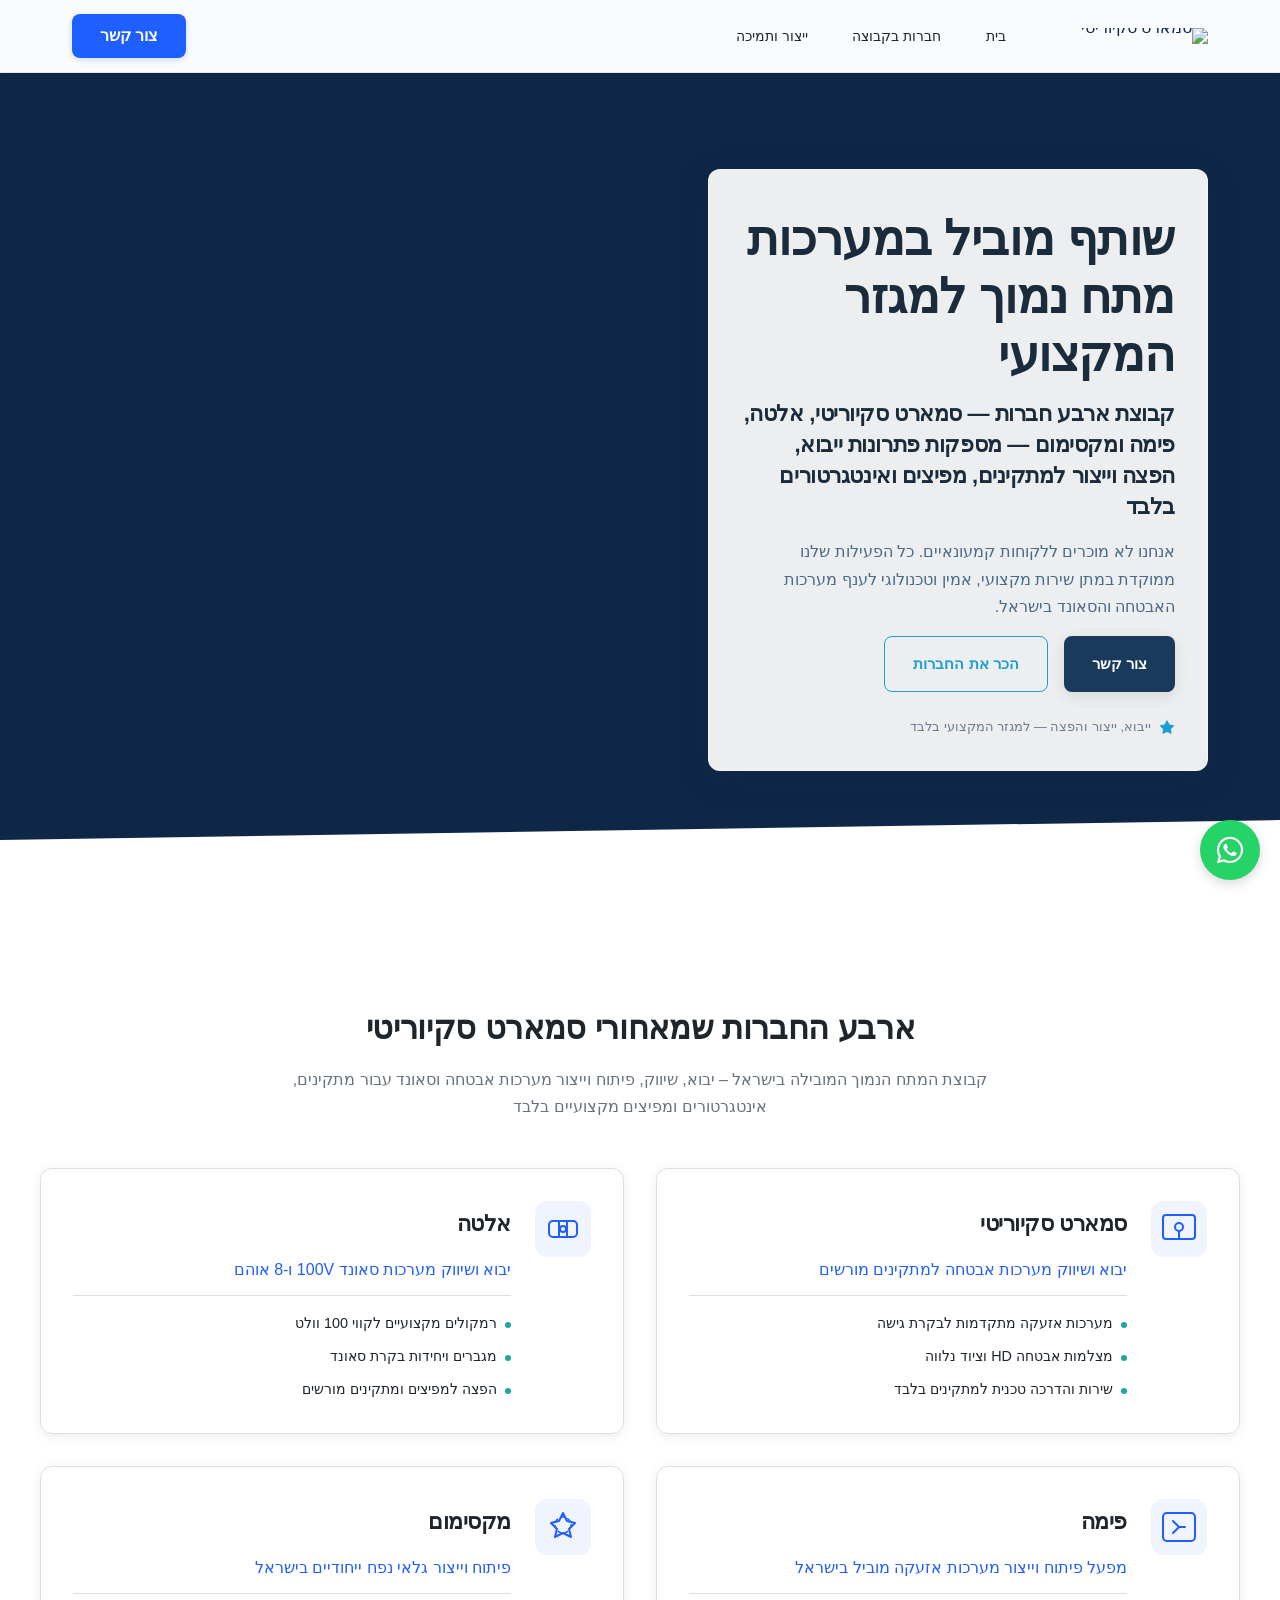
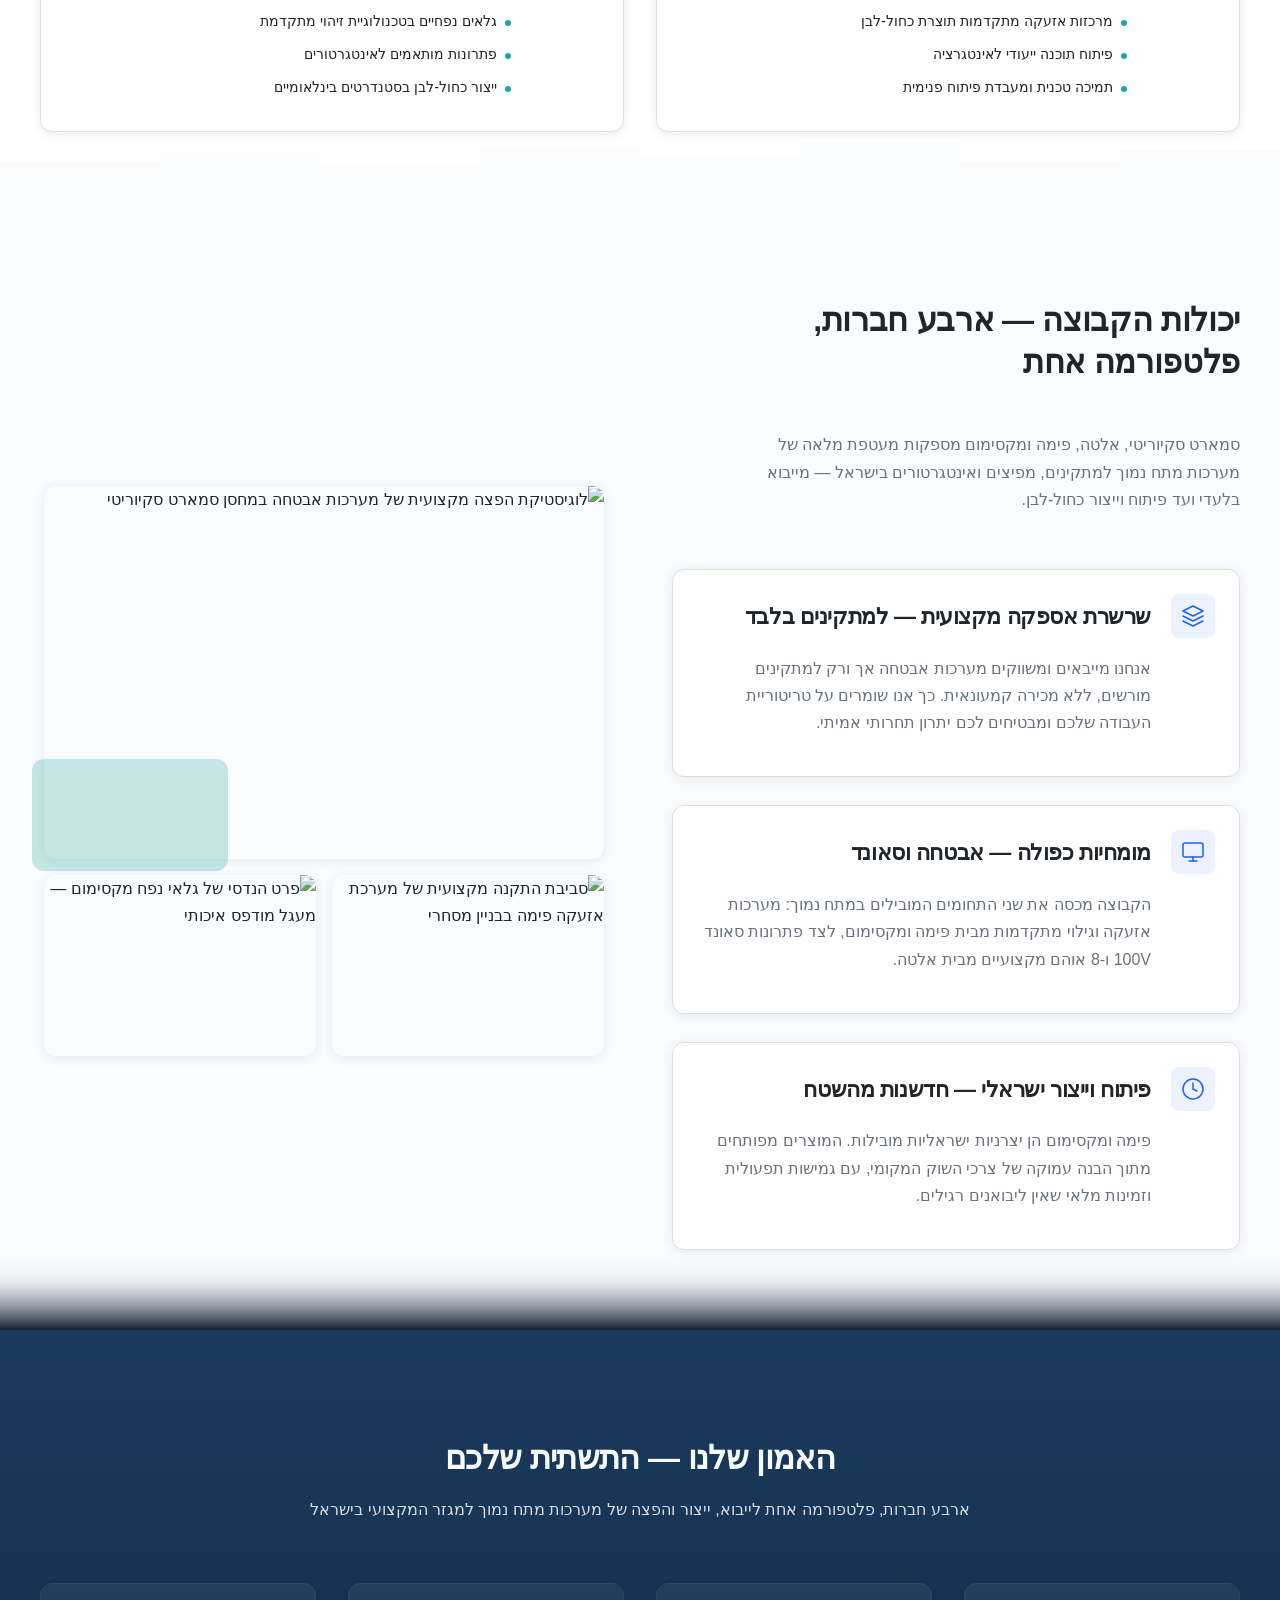
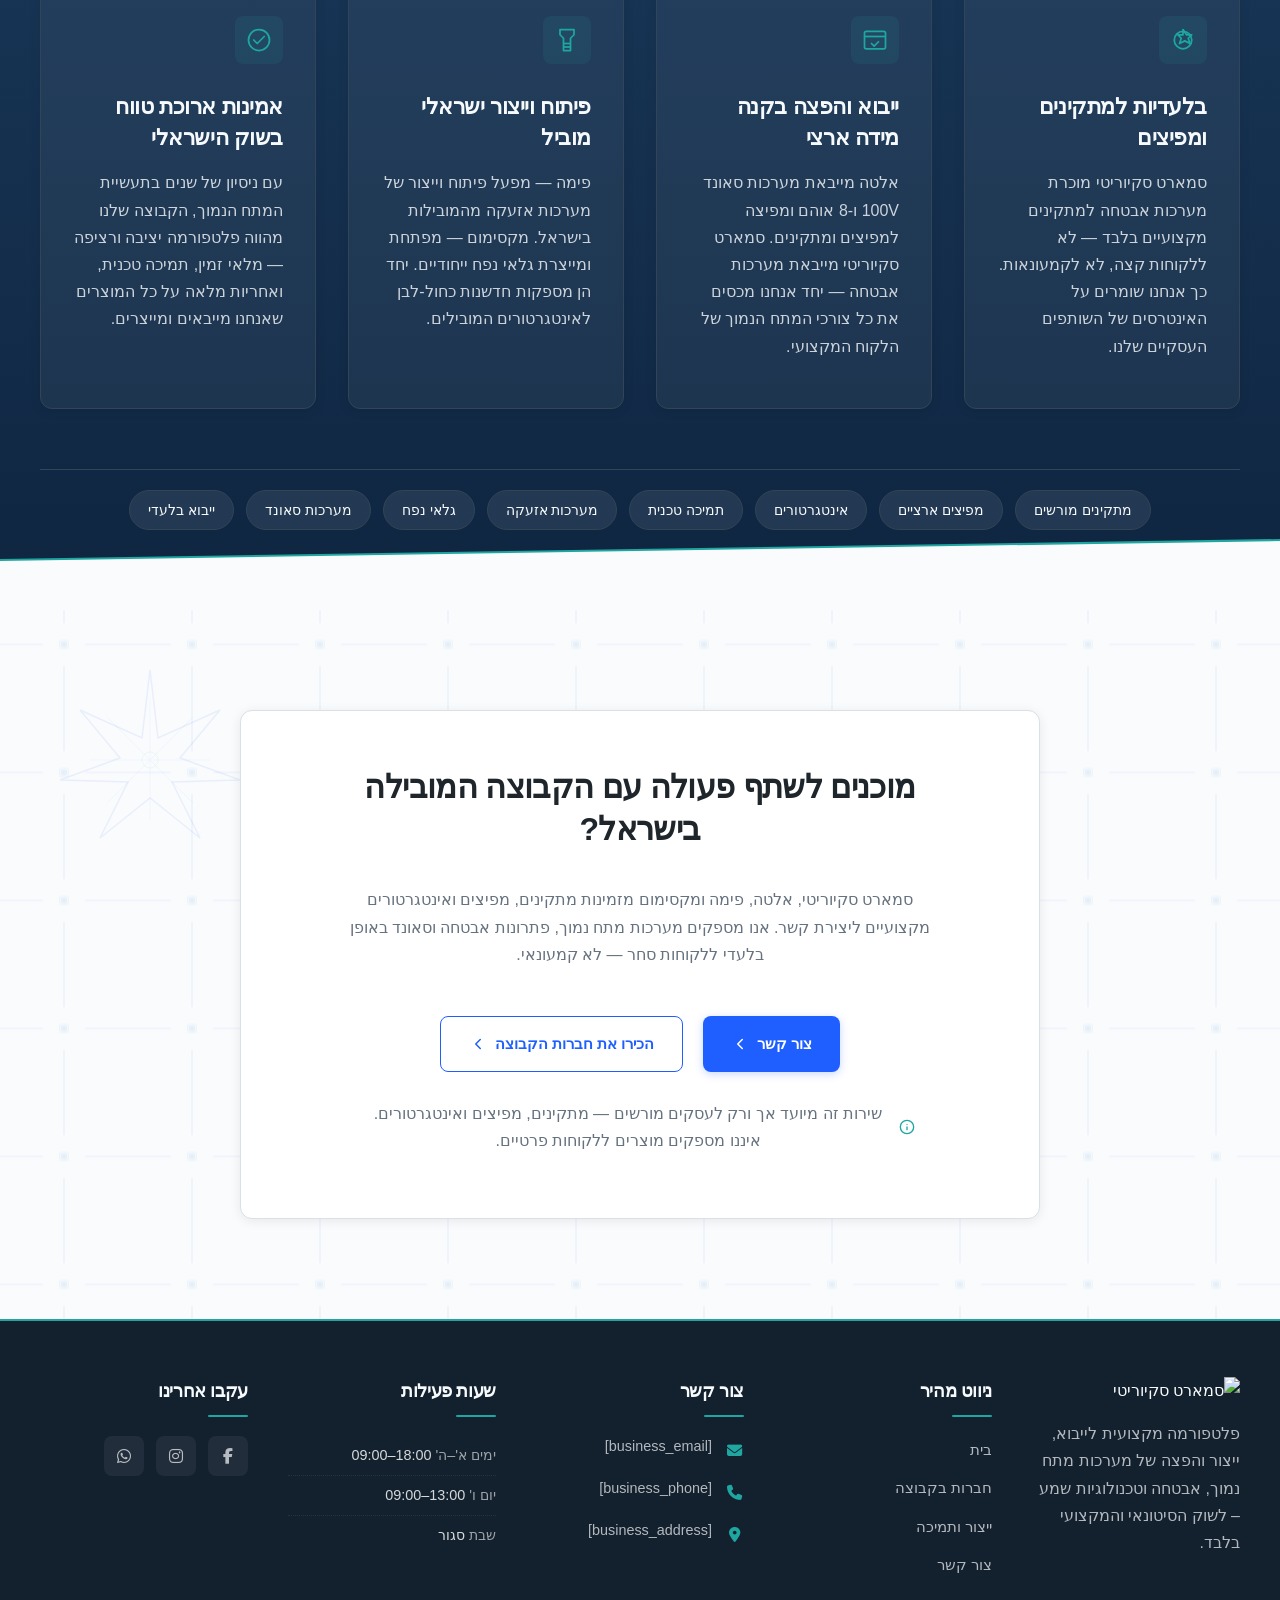
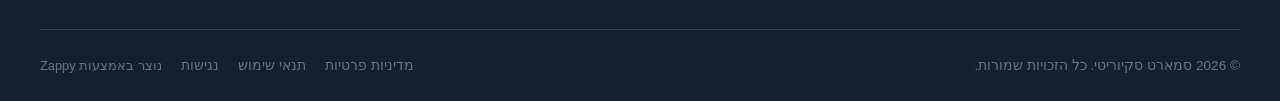
==== commit 7275bfc5: "Background sync: Progressive GitHub Sync" ====
--- a/index.html
+++ b/index.html
@@ -820,12 +820,12 @@
 </script>
   
   <main id="main">
-    <section data-band-index="0" class="index-hero-section" data-layout-spec="בית-hero" data-hero-type="card">
+    <section data-band-index="0" class="index-hero-section" data-layout-spec="בית-hero" data-hero-type="card" id="zappy-section-1781766678319-313" data-zappy-bg-type="image" data-zappy-bg-color="" data-zappy-bg-image="assets/site-index-hero-image-1.webp" data-zappy-bg-overlay-color="#0f2747" data-zappy-bg-overlay-opacity="22" data-zappy-bg-video-type="" data-zappy-bg-video-url="">
   <!-- Full-bleed Background Image -->
   <img loading="eager" fetchpriority="high" data-hero-bg="true" data-placeholder="index-hero-image-1" data-context="A refined technical headquarters environment for a low-voltage systems group. Clean industrial setting with subtle security infrastructure, sound distribution components, and professional B2B atmosphere. Bright but serious corporate imagery with deep blue accents, crisp lighting, and minimal chrome. No retail showroom feel - pure professional trade environment." width="1200" height="600" src="/assets/site-index-hero-image-1.webp" alt="סמארט סקיוריטי - סביבת עבודה מקצועית" class="hero-bg-image">
 
   <!-- Scrim Overlay for Text Legibility -->
-  <div class="hero-scrim" aria-hidden="true"></div>
+  <div class="hero-scrim" aria-hidden="true" style="opacity: 0.2558139534883721"></div>
 
   <!-- Content Overlay Group -->
   <div class="hero-overlay-group">
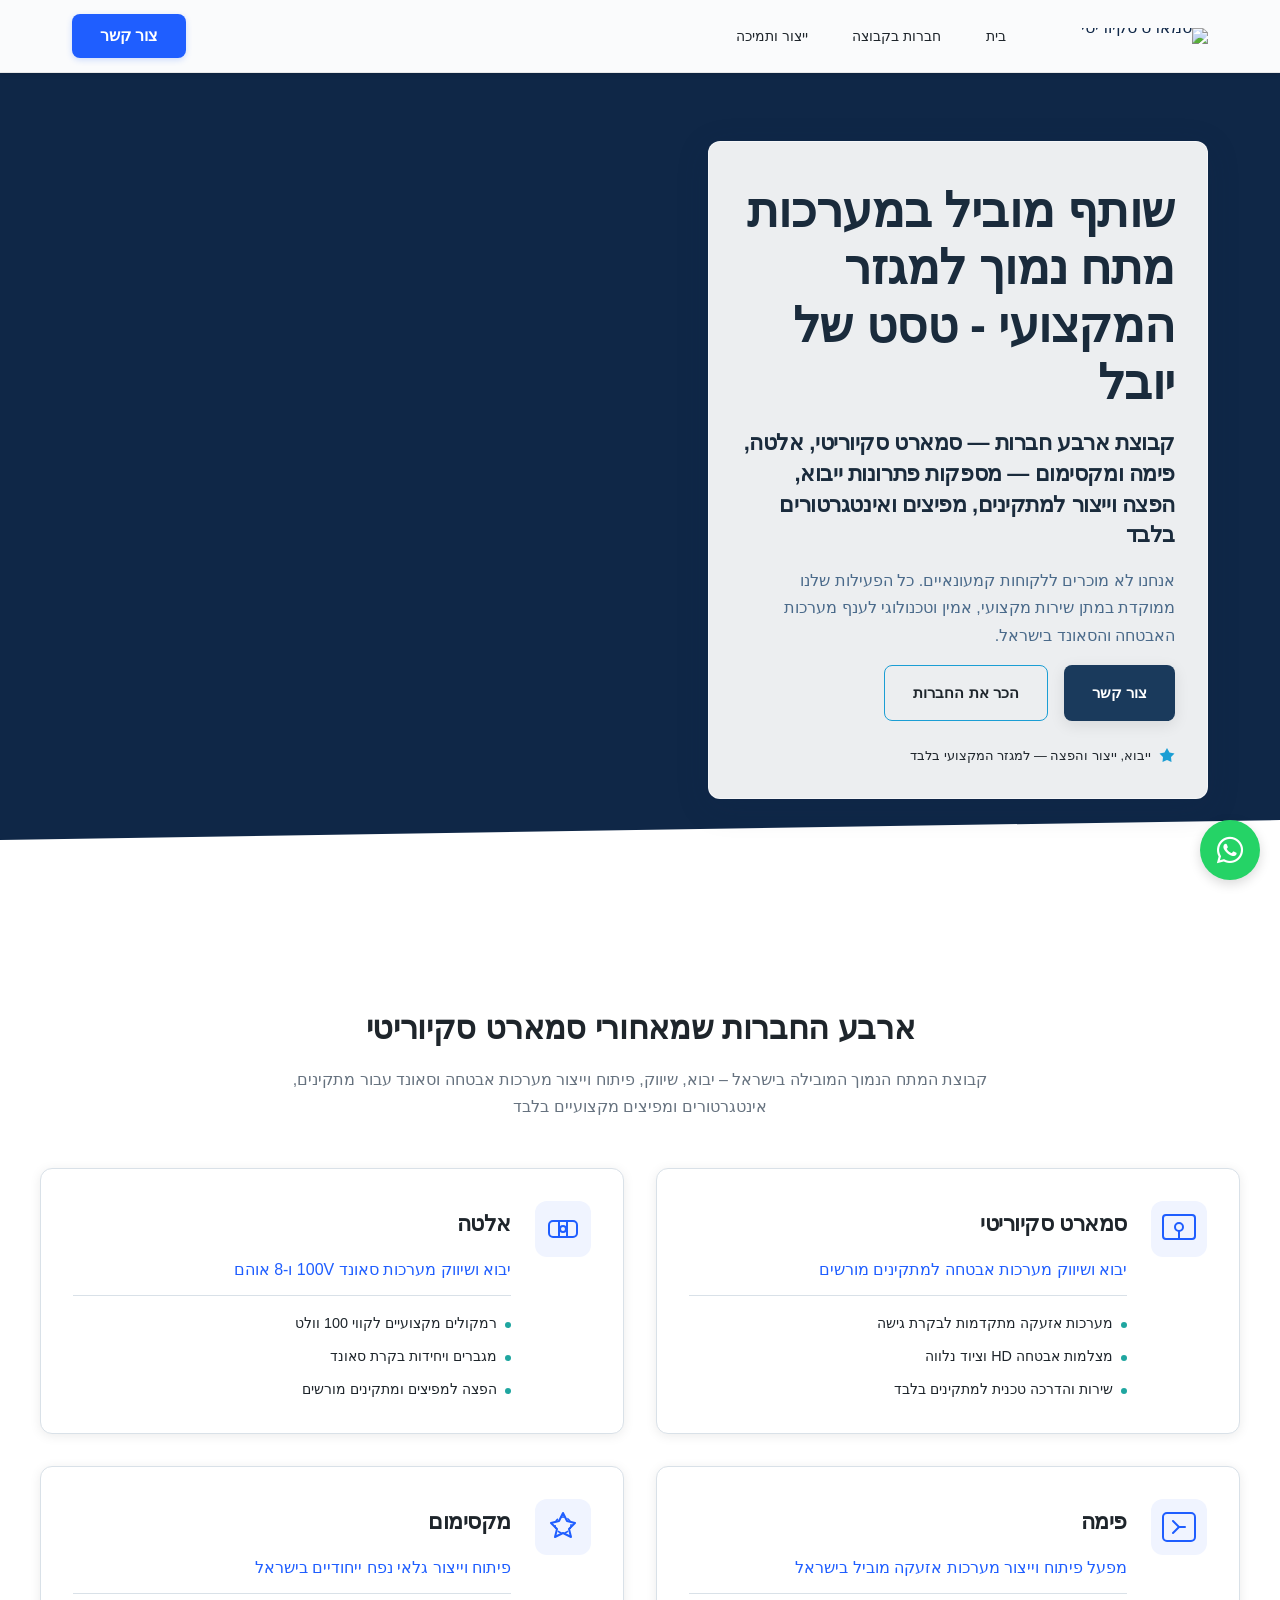
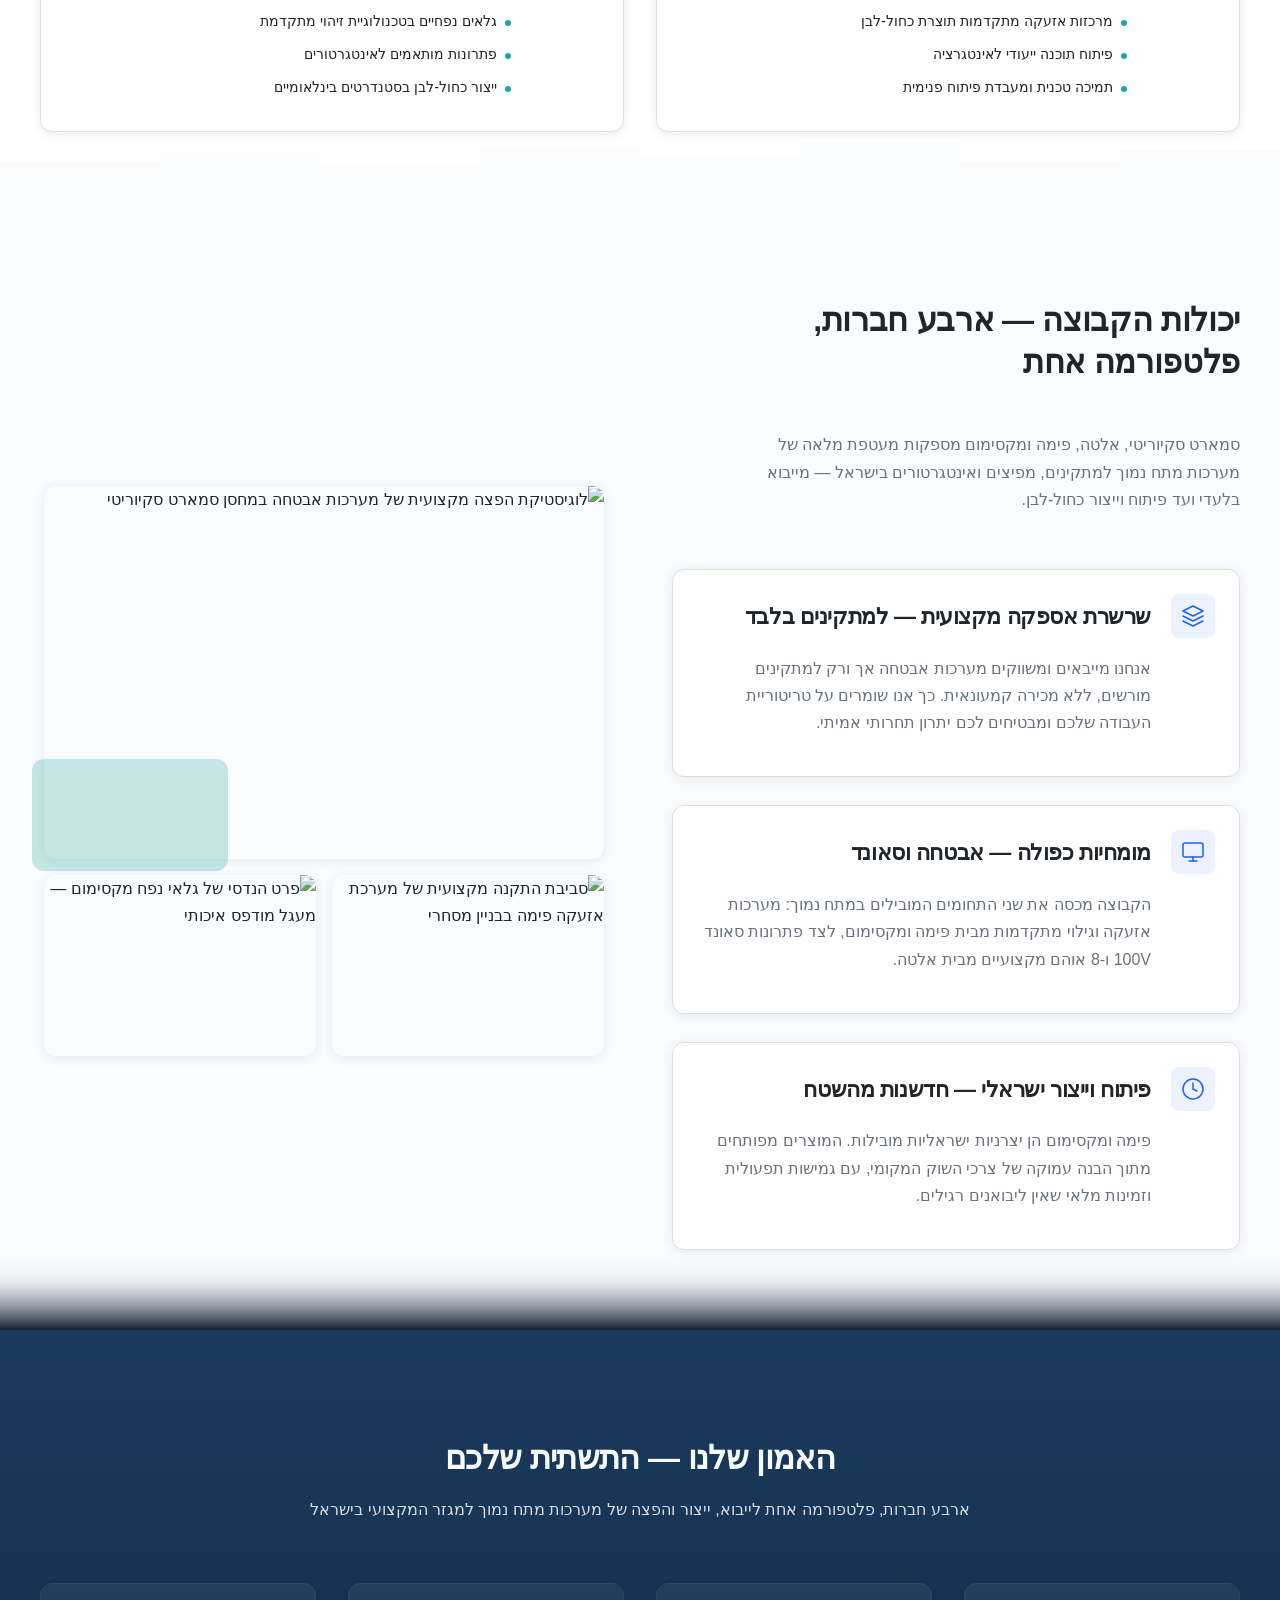
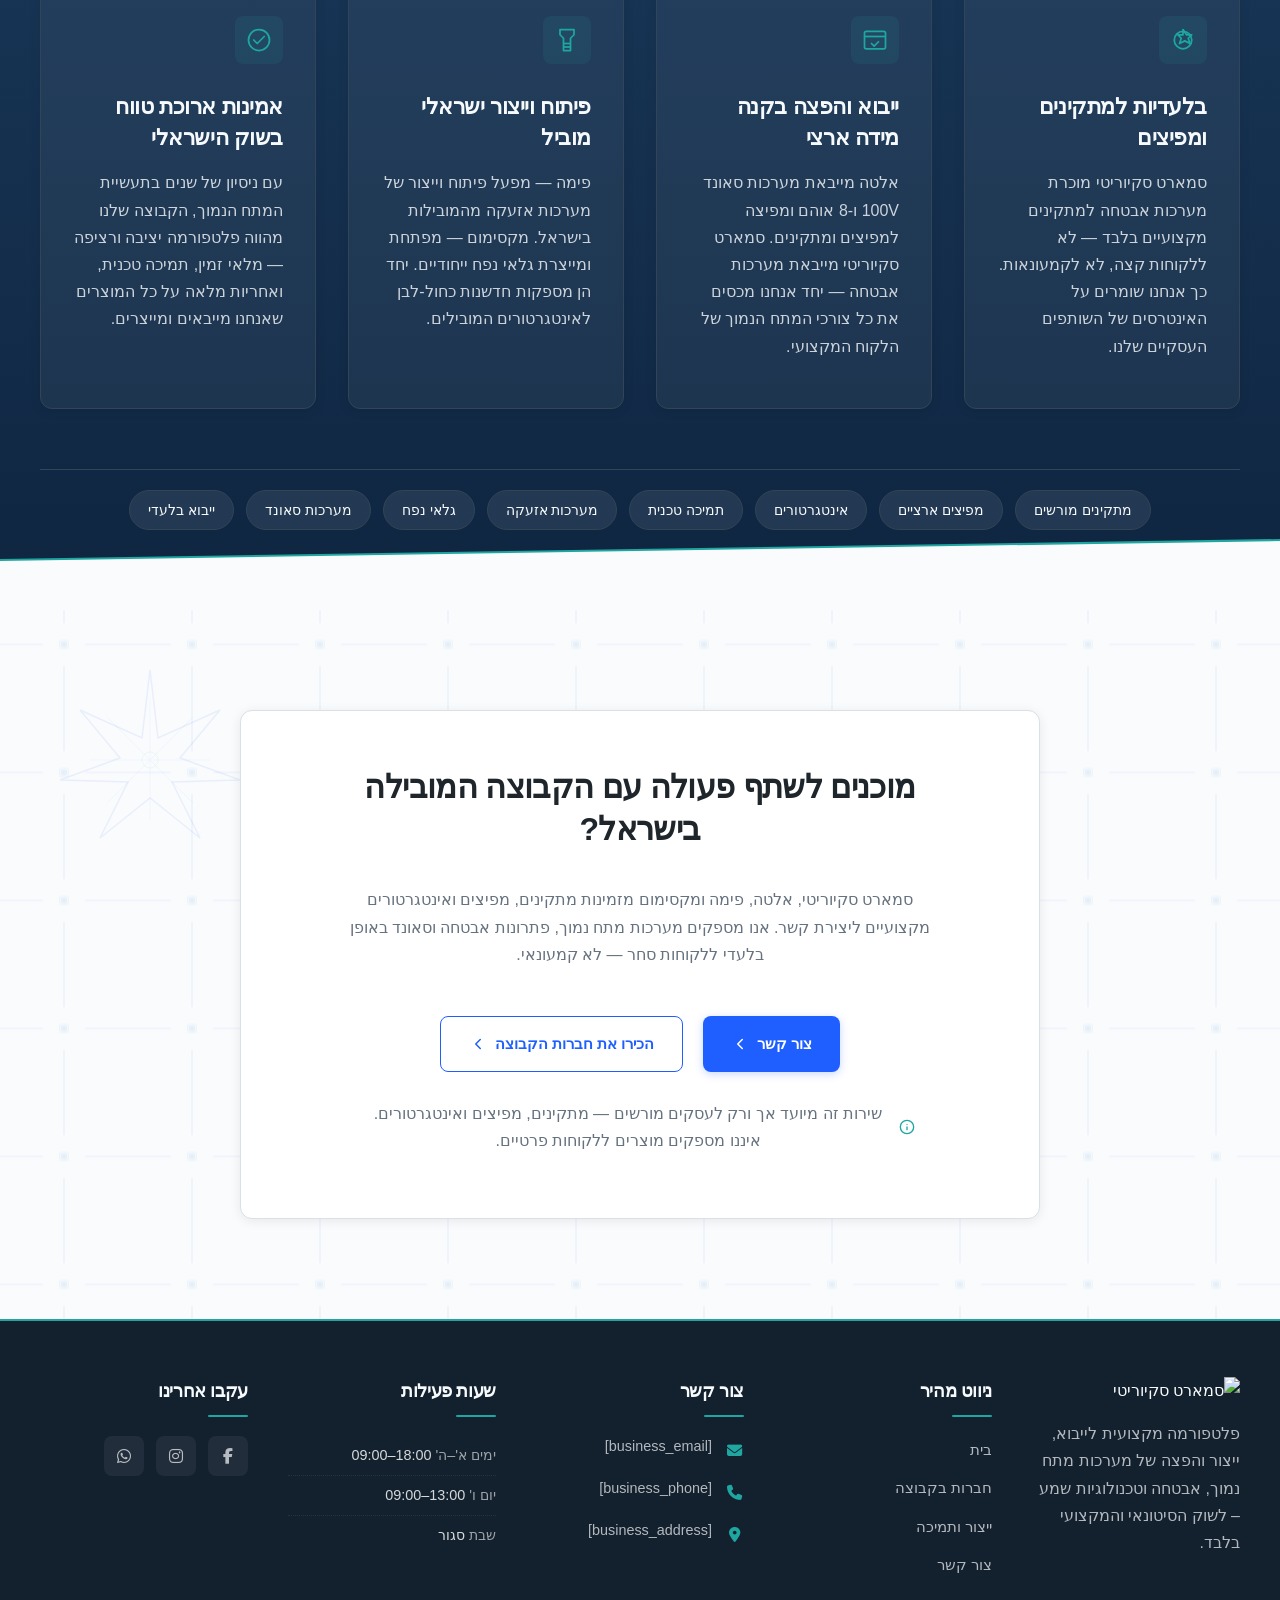
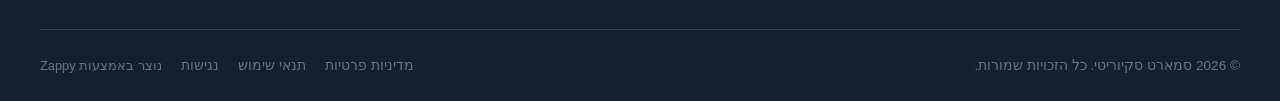
==== commit 99fd9ee1: "Incremental sync: 1 page(s) — update_text" ====
--- a/index.html
+++ b/index.html
@@ -820,24 +820,24 @@
 </script>
   
   <main id="main">
-    <section data-band-index="0" class="index-hero-section" data-layout-spec="בית-hero" data-hero-type="card" id="zappy-section-1781766678319-313" data-zappy-bg-type="image" data-zappy-bg-color="" data-zappy-bg-image="assets/site-index-hero-image-1.webp" data-zappy-bg-overlay-color="#0f2747" data-zappy-bg-overlay-opacity="22" data-zappy-bg-video-type="" data-zappy-bg-video-url="">
+    <section data-band-index="0" class="index-hero-section" data-layout-spec="בית-hero" data-hero-type="card" id="index-hero-section" data-zappy-bg-type="image" data-zappy-bg-overlay-opacity="22">
   <!-- Full-bleed Background Image -->
-  <img loading="eager" fetchpriority="high" data-hero-bg="true" data-placeholder="index-hero-image-1" data-context="A refined technical headquarters environment for a low-voltage systems group. Clean industrial setting with subtle security infrastructure, sound distribution components, and professional B2B atmosphere. Bright but serious corporate imagery with deep blue accents, crisp lighting, and minimal chrome. No retail showroom feel - pure professional trade environment." width="1200" height="600" src="/assets/site-index-hero-image-1.webp" alt="סמארט סקיוריטי - סביבת עבודה מקצועית" class="hero-bg-image">
+  <img loading="eager" fetchpriority="high" data-hero-bg="true" data-placeholder="index-hero-image-1" data-context="A refined technical headquarters environment for a low-voltage systems group. Clean industrial setting with subtle security infrastructure, sound distribution components, and professional B2B atmosphere. Bright but serious corporate imagery with deep blue accents, crisp lighting, and minimal chrome. No retail showroom feel - pure professional trade environment." width="1200" height="600" src="/assets/site-index-hero-image-1.webp" alt="סמארט סקיוריטי - סביבת עבודה מקצועית" class="hero-bg-image" data-hero-background="true" data-element-type="image" data-element-id="img-1781766667315-c1govqcnp" style="object-position: 50% 50%;">
 
   <!-- Scrim Overlay for Text Legibility -->
-  <div class="hero-scrim" aria-hidden="true" style="opacity: 0.2558139534883721"></div>
+  <div class="hero-scrim" aria-hidden="true" data-zappy-gradient-scrim="true" data-zappy-scrim-orig-opacity="" style="opacity: 0.255814;"></div>
 
   <!-- Content Overlay Group -->
   <div class="hero-overlay-group">
     <!-- Frosted Card -->
     <div class="hero-card">
-      <h1 class="hero-headline">שותף מוביל במערכות מתח נמוך למגזר המקצועי</h1>
+      <h1 class="hero-headline" style="">שותף מוביל במערכות מתח נמוך למגזר המקצועי - טסט של יובל</h1>
       <h3 class="hero-subtitle">קבוצת ארבע חברות — סמארט סקיוריטי, אלטה, פימה ומקסימום — מספקות פתרונות ייבוא, הפצה וייצור למתקינים, מפיצים ואינטגרטורים בלבד</h3>
       <p class="hero-description">אנחנו לא מוכרים ללקוחות קמעונאיים. כל הפעילות שלנו ממוקדת במתן שירות מקצועי, אמין וטכנולוגי לענף מערכות האבטחה והסאונד בישראל.</p>
       
       <div class="hero-cta-group">
-        <a href="/contact" class="btn-primary hero-cta">צור קשר</a>
-        <a href="/group-companies" class="btn-secondary hero-cta">הכר את החברות</a>
+        <a href="/contact" class="btn-primary hero-cta" data-element-type="button" data-element-id="btn-1781766667313-comvtj9o0" data-native-element="true">צור קשר</a>
+        <a href="/group-companies" class="btn-secondary hero-cta" style="color: rgb(30, 37, 43) !important;" data-element-type="button" data-element-id="btn-1781766667313-p1twndfpn" data-native-element="true">הכר את החברות</a>
       </div>
 
       <div class="hero-trust-line">
@@ -846,7 +846,7 @@
             <path d="M8 1L10.5 5.5L15.5 6.5L12 10L12.5 15L8 13L3.5 15L4 10L0.5 6.5L5.5 5.5L8 1Z" fill="currentColor"></path>
           </svg>
         </span>
-        <span>ייבוא, ייצור והפצה — למגזר המקצועי בלבד</span>
+        <span style="color: rgb(30, 37, 43) !important;">ייבוא, ייצור והפצה — למגזר המקצועי בלבד</span>
       </div>
     </div>
   </div>
